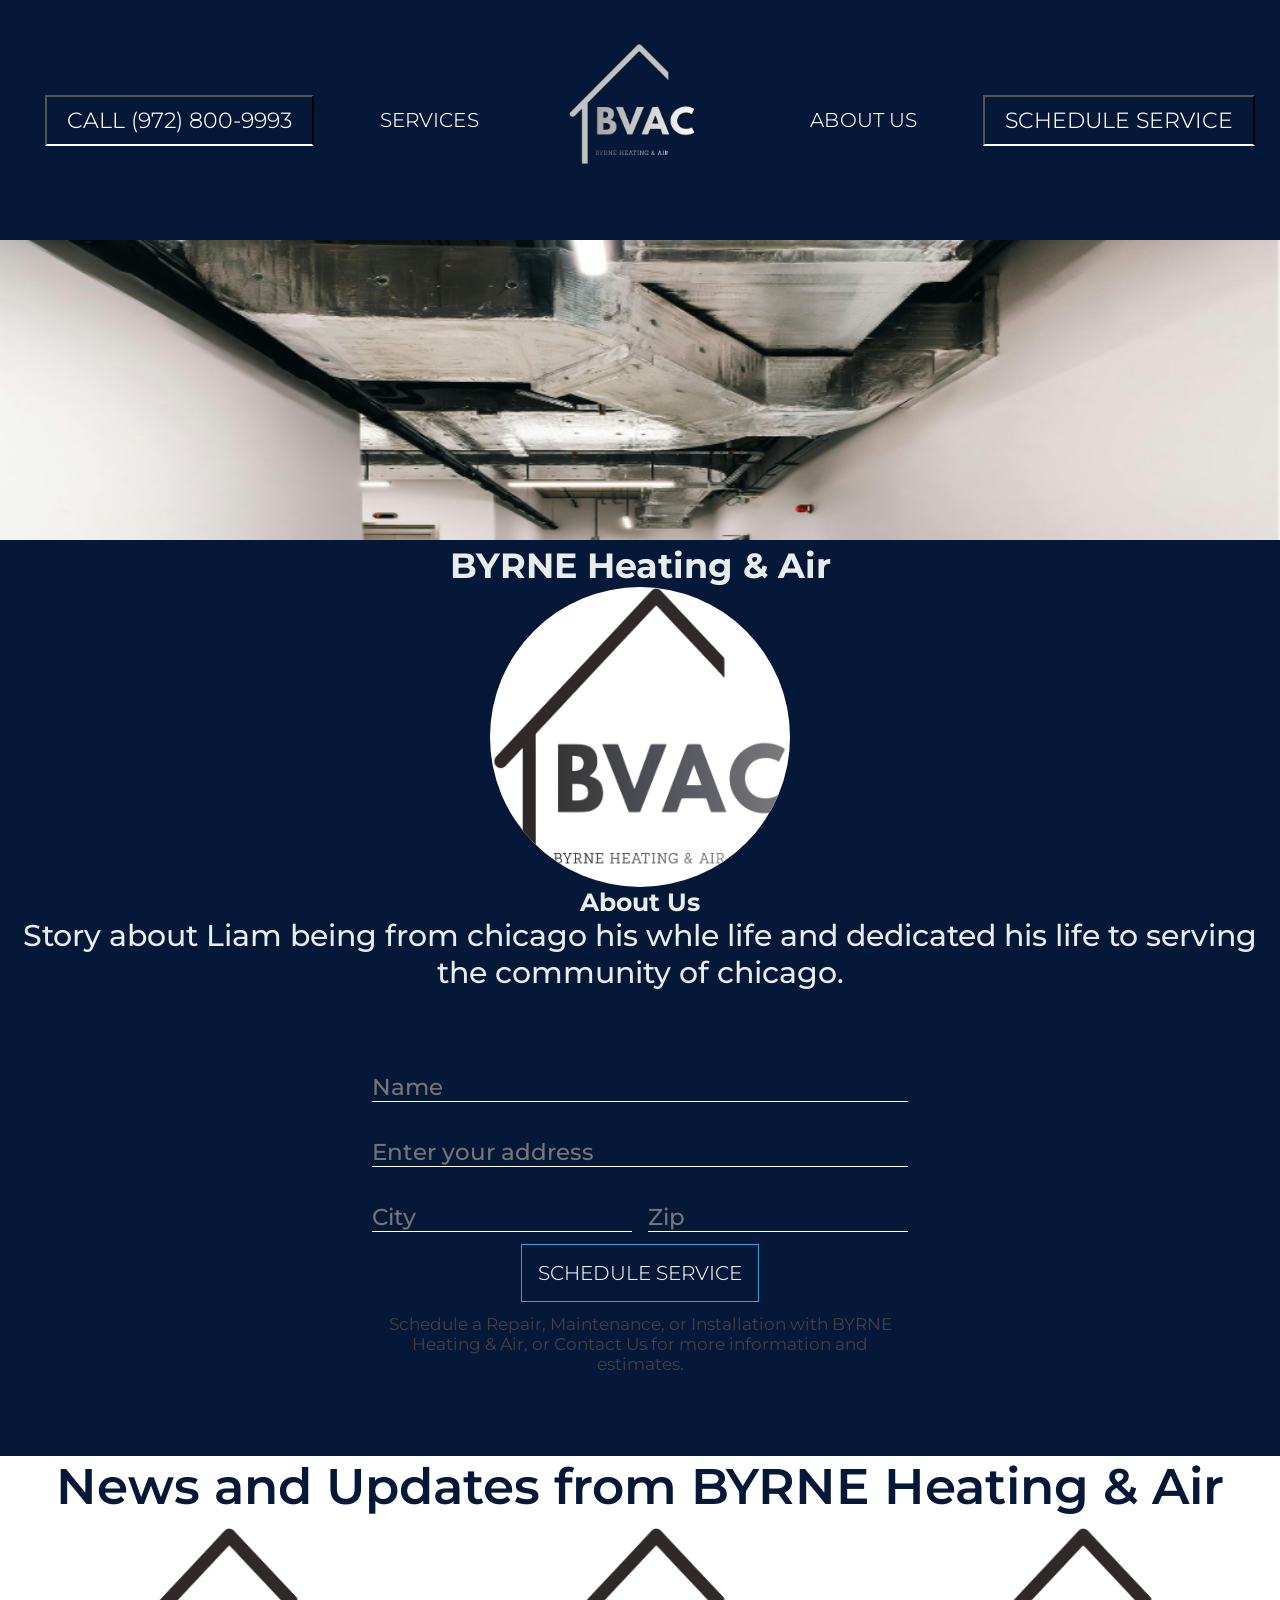
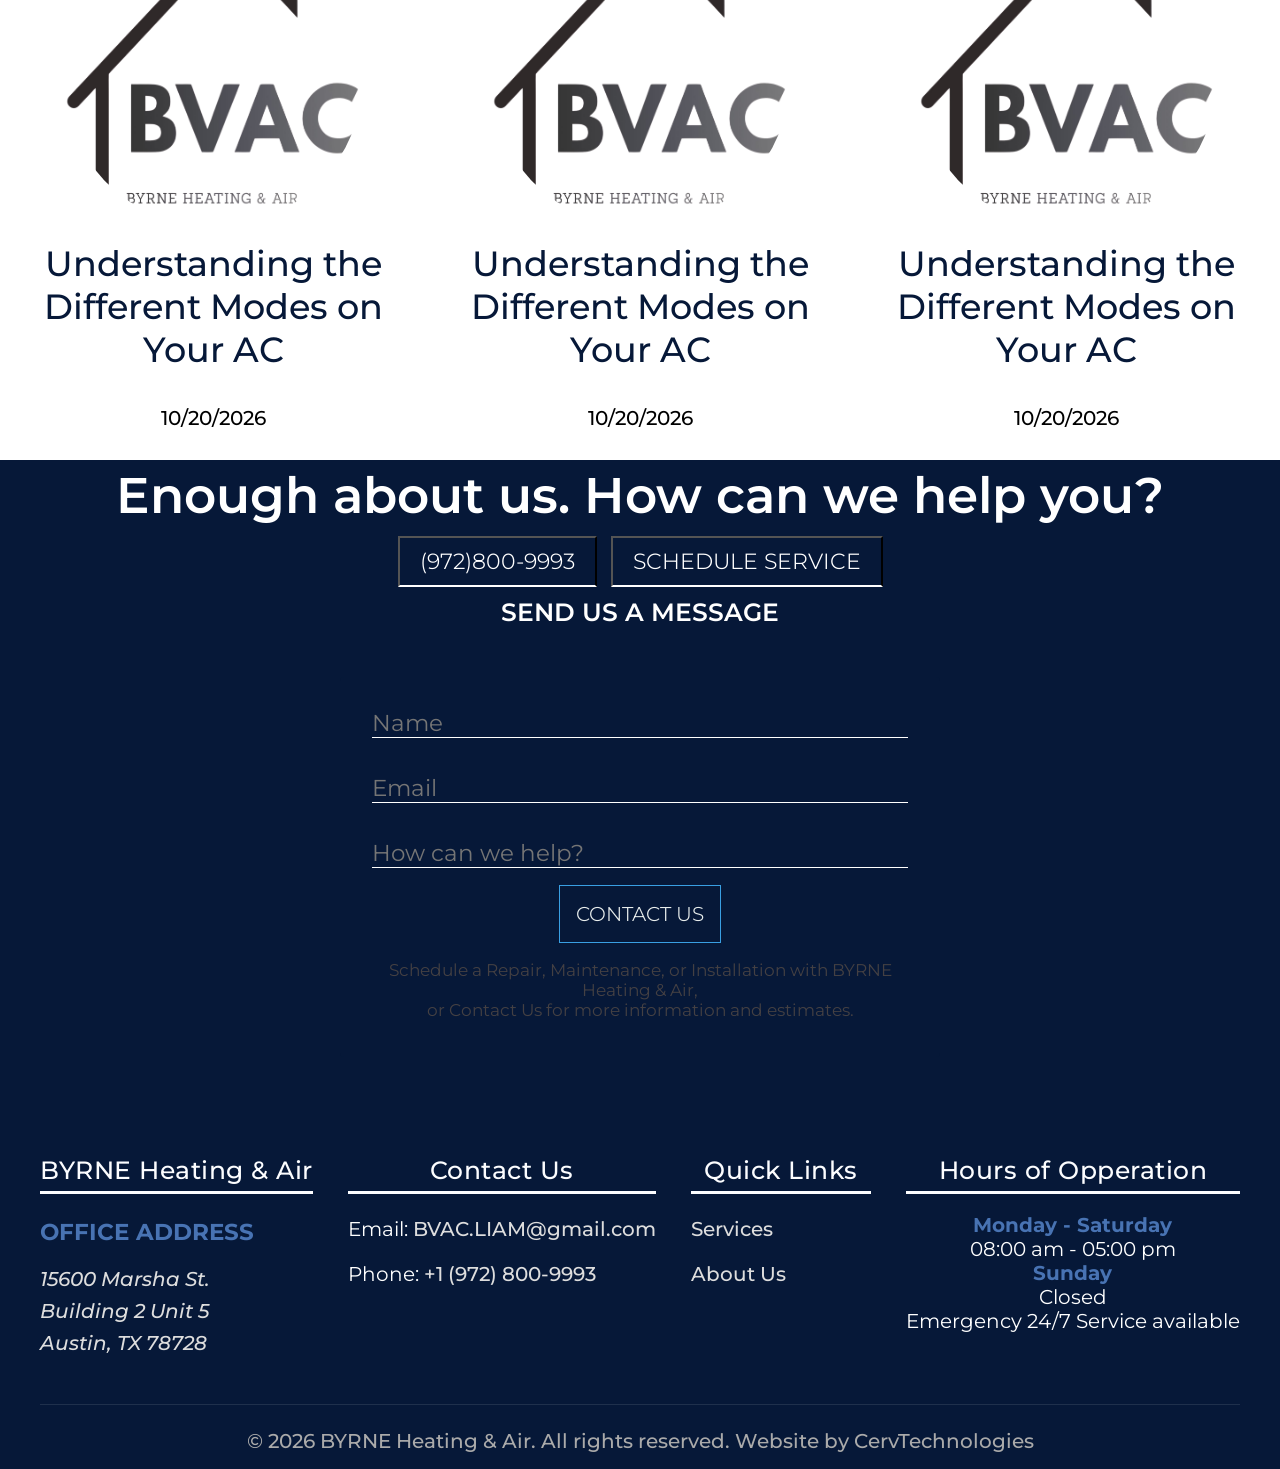
==== about-us.html @ 35359659 "initialize page" ====
<!DOCTYPE html>
<html lang="en">
<head>
        <meta charset="UTF-8">
        <meta name="viewport" content="width=device-width, initial-scale=1.0">
        <title>BRYNE Heating & Air</title>
        <link rel="stylesheet" href="styles.css">
        <link rel="stylesheet" href="https://cdnjs.cloudflare.com/ajax/libs/font-awesome/4.7.0/css/font-awesome.min.css">
        <link rel="preconnect" href="https://fonts.googleapis.com">
<link rel="preconnect" href="https://fonts.googleapis.com">
<link rel="preconnect" href="https://fonts.gstatic.com" crossorigin>
<link href="https://fonts.googleapis.com/css2?family=Montserrat:ital,wght@0,100..900;1,100..900&display=swap" rel="stylesheet">

</head>



<body>

         <!--Nav Bar-->
    <nav class="nav">
       

       <!--Mobile Hamburger-->
       <button 
       class="hamburger"
       id="hamburgerBtn"
       type="button"
       aria-label="Open navigation"
       aria-expanded="false"
       >
    <span></span>
    <span></span>
    <span></span>
    
    </button>

    <ul class="nav-main-menu" id="navMenu">
       <li class="dropdown">
            <div class="dropdown">
                
                <button id="ctaBtnPhone" class="cta-btn">
                CALL (972) 800-9993
            </button>
            </div>
        </li>
           
        <li class="dropdown">
                <div class="nav-dropdown-row">

                    <a href="#services-section" class="nav-link">
                                    SERVICES
                    </a>
                </div>
        </li>

        <li class="dropdown">
            <div class="logo">
                        <a href="index.html">
                            <img src="logo_white.png" alt="Description of the image">
                        </a>
            </div>
       </li>
       
        <li class="dropdown">
            <div class="nav-dropdown-row">
                <a href="about-us.html" > 
                    ABOUT US
                </a>
            </div>
        </li>

        <li class="dropdown">
            <button id="ctaBtn" class="cta-btn">
                SCHEDULE SERVICE
            </button>

       </li>     
       
        </ul>
            
            </nav>

 



    
<!--Home Page -->
<div class="home-page" > 





<!--Main Content-->   
<div class="main-content">
<!--Hero-->    

<div class="about-us-hero">
    <img src="about-us-hero.png" alt="noimage">
</div>
<div class="about-us">
<h3> BYRNE Heating & Air </h3>

<img src="blog_thumbnail_1.png" alt="noimage">
<h5> About Us</h5>
<p>Story about Liam being from chicago his whle life and dedicated his life to serving the community of chicago.</p>


<!-- Contact Us -->
<div class="responsive-form" id="responsiveForm">
    <form 
    class="contact-us" 
    action="https://formspree.io/f/mzeepyab" 
    method="POST"
    >
    <div class="cus-row-1"> 

       

        <input 
        type="text" 
        id="cus-name"
        class="cust-name" 
        name="name" 
        placeholder="Name"
        >


       
    </div>

    <br>
 

    <div class="cus-row-2"> 
        
        

        <input 
        type="text" 
        class="address" 
        name="address" 
        placeholder="Enter your address"
        >
         

        
        

    </div>

    <br>

    <div class="cus-row-3"> 
       <input 
        type="text" 
        class="City" 
        name="City" 
        placeholder="City"
        >
       

        <input 
        type="text" 
        class="Zip" 
        name="Zip" 
        placeholder="Zip"
        >
    </div>

    <input
        type="hidden"
        name="_subject"
        value="New Advanced Machining Contact Form Submission"
    >

    <div class="cus-row-4">
        <button 
            type="submit" 
            class="cus-submit-btn"
            > 
            SCHEDULE SERVICE 
        </button>
    </div>

</form>
<div class="cus-form-tagline">
<h3 >Schedule a Repair, Maintenance, or Installation with BYRNE Heating & Air, or Contact Us for more information and estimates.
</h3>
</div>
</div>


<div class="blog-section-title">
        <h2>News and Updates from BYRNE Heating & Air</h2>
    </div>
    <div class="blog-section">
        <div class="blog-section-blocks">
            <img src="blog_thumbnail_1.png" alt="noimage">
            <h1>Understanding the Different Modes on Your AC</h1>
            <p>10/20/2026</p>
        </div>
        <div class="blog-section-blocks">
            <img src="blog_thumbnail_1.png" alt="noimage">
            <h1>Understanding the Different Modes on Your AC</h1>
            <p>10/20/2026</p>
        </div>
        <div class="blog-section-blocks">
            <img src="blog_thumbnail_1.png" alt="noimage">
            <h1>Understanding the Different Modes on Your AC</h1>
            <p>10/20/2026</p>
        </div>
    </div>
</div>




</div>

   
<div class="body-tagline4">
    <h3>Enough about us. How can we help you?</h3>
    <button id="PhnBtn" class="cta-btn">
                (972)800-9993
    </button>
    <button id="ctaBtn" class="cta-btn">
                SCHEDULE SERVICE
    </button>
    <p>SEND US A MESSAGE</p>
            <!-- Contact Us -->
        <div class="responsive-form" id="responsiveForm">
            <form 
            class="contact-us" 
            action="https://formspree.io/f/mzeepyab" 
            method="POST"
            >
            <div class="cus-row-1"> 

            

                <input 
                type="text" 
                id="cus-name"
                class="cust-name" 
                name="name" 
                placeholder="Name"
                >


            
            </div>

            <br>
        

            <div class="cus-row-2"> 
                
                

                <input 
                type="text" 
                class="address" 
                name="address" 
                placeholder="Email"
                >
                

                
                

            </div>

            <br>

            <div class="cus-row-3"> 
            <input 
                type="text" 
                class="Dialog" 
                name="Dialog" 
                placeholder="How can we help?"
                >
            

                
            </div>

            <input
                type="hidden"
                name="_subject"
                value="New BVAC Contact Form Submission"
            >

            <div class="cus-row-4">
                <button 
                    type="submit" 
                    class="cus-submit-btn"
                    > 
                    CONTACT US
                </button>
            </div>

        </form>
        <div class="cus-form-tagline">
        <h3 >Schedule a Repair, Maintenance, or Installation with BYRNE Heating & Air, 
        <br>
            or Contact Us for more information and estimates.
        </h3>
        </div>
        </div>
</div>




    </div>

</section>





</div>
            <!-- Footer -->
<div class="footer-cont">
        <footer id="footer">
            <div class="wrapper">
                <div class="grid-row-1">
                    <div class="get-in-touch-footer">
                        <h1>BYRNE Heating & Air</h1>
                    </div>
                    <div class="span-3">
                      <h3>OFFICE ADDRESS</h3>
                      <address>
                        <a href="https://www.google.com/maps/place/15600+Marsha+St+Building+2+Unit+5,+Austin,+TX+78728/data=!4m2!3m1!1s0x8644ce5ad03f30bf:0xfcdb828113df84a1?sa=X&ved=1t:242&ictx=111" target="blank" rel="noopener no referrer">
                            15600 Marsha St.<Br>
                            Building 2 Unit 5 <Br>
                            Austin, TX 78728</a></address>
                    </div>
                </div>
                 <div class="grid-row-3">
                    <div class="get-in-touch-footer">
                        <h1>Contact Us</h1>
                    </div>
                    <div class="span-3">  Email: <a href= "mailto:bvac.liam@gmail.com"> BVAC.LIAM@gmail.com </a></div>
                    <div class="span-3">Phone: <a href="tel:+19728009993">+1 (972) 800-9993</a></div>
                </div>
                <div class="grid-row-2">
                    <div class="get-in-touch-footer">
                        <h1>Quick Links</h1>
                    </div>
                    <div class="span-3"><a href="index.html#services-section">Services</a></div>
                    
                    <div class="span-3"><a href="about-us.html">About Us</a></div>
                </div>
               
                <div class="grid-row-4">
                    <div class="get-in-touch-footer">
                        <h1>Hours of Opperation</h1>
                    </div>
                    
                    <div class="span-4"><h4>Monday - Saturday</p></div>
                    <div class="span-4"><p>08:00 am - 05:00 pm</p></div>
                    <div class="span-4"><h4>Sunday</p></div>
                    <div class="span-4"><p>Closed</p></div>
                    <div class="span-4"><p>Emergency 24/7 Service available</p></div>
                </div>
            </div>
            <div class="copywrite">
                <p>© 2026 BYRNE Heating & Air. All rights reserved. Website by  <a href="https://cervtechnologies.com" > CervTechnologies</a></p>
            </div>
        </footer>
</div>
<script src="script.js"></script>
<script src="mobile.js"></script>
<script src="cta.js"></script>
</body>
</html>
---- styles.css ----
* {
    margin: 0;
    padding: 0;
    box-sizing: border-box;
    scroll-behavior: smooth;
    font-family: Montserrat;
}



body {
    min-height: 100vh;
    
    
}


.main-content {
    flex: 1 0 auto; 
}

/*==Variables===*/
:root{
--bg-color:#061838;
--footer-bg: #061838;
--footer-accnt: #fcfdff;
--footer-txt: #ffffff;
--nav-bar-bg: #061838;
--nav-bar-items: #ffffff;
--nav-items-hover:#bacef3;
--logo-color: #e6eaf1;
--service-card-bg: #7f8e91;
--cus-bg-color: #061838;
--cus-btn-bg: #bacef3;
--primary-color:#364c6e;
--webpage-bg-color: none;
--secondary-color:#444043;
--hover-bg-color:#061838;
--cta-bg: #061838;
--cta-text: #ffffff;
--tag-line-font: #eaedecd4;
--shadow-1: 0px 2px 10px rgba(0, 0, 0, 0.3);
--shadow-2: 0px 2px 10px rgba(26, 112, 224, 0.4);
--shadow-3: 0px 4px 20px rgba(72, 77, 78, 0.4);
--shadow-4: 0px 8px 10px rgba(54, 55, 59, 0.3);
--hover-text-color: #468af0;
--Home-page-bg: #9fa7b3;
--cards-bg: #d9d9d9;
--link-color: #d5d5df;
--link-hover: #93c2ee;
--about-us-h1: #ffffff;
--learn-more-btn-bg: #4873b3;
--learn-more-btn-txt: #061838;
--hero-cta-bg: #0d0d0e;
--hero-cta-txt: #030303;
--sub-header-txt: #0e0f0fd4;
--services-card-txt: #f5f5f5;
--service-card-a: #f5f5f5;
--website-txt: #e8edec;
--nav-accnt: #121111;
--card-title-txt: #ffffff;
--card-title-bg: #2e3a4e;
--hero-text-bx-1: #061838c2;
--hero-text-bx-2: #23293598;
--hero-text-bx-3: #23293598;
--hero-text-bx-4: #061838c2;
--hero-img-container: none;
--Home-page-bg: #061838;
--hero-span-bx1: #bacef3;
--hero-span-bx2: #bacef3;
--hero-span-bx3: #bacef3;
--hero-span-bx4:  #bacef3;
--services-bg: #061838;
--hero-bg:#061838;
--services-li-a: #ffffff;
--about-us-bg: #061838;
--services-li-bg: #061838;
--about-us-hero-bg: #2e3a4e;
--Haas-mini-table-th:#ffffff;
--Haas-2-table-th: #ffffff;
--Haas-3-table-th: #ffffff;
--Haas-4-table-th: #ffffff;
--Haas-mini-table-td: #ffffff;
--Haas-2-table-td:#ffffff;
--Haas-3-table-td:#ffffff;
--Haas-4-table-td:#ffffff;
--about-us-text-h1:#0c0c0c;
--gallery-arrow-btn-bg: #ffffff;
--thumbnail-hover: #ffffff;
--gallery-main-bg: #061838;
--gallery-arrow-btn-bg-hover: #ffffff;
--au-table-title: #7f8e91;
--service-btn: #1a1a2e;
--service-btn-txt:  #ffffff;
--hero-text: #ffffff;

--service-card-content: #061838;
--services-section: #061838;
--services-section-title-bg: #061838;
--services-banner-h1: #ffffff;

--websiteAccnt: #399fe2;
--body-tagline-bg: #ffffff;
--services-h3:  #061838;
--services-p:  #07285f;
--body-tagline2-h3: #ffffff;
--body-tagline2-p: #b9b1b1;
--body-tagline3-bg:#ffffff;
--body-tagline3-h3: #061838;
--trust-card-h3:#061838;
--trust-card-p:#061838;
--blog-post-h1:#061838;
--blog-post-p: #000000;

--blog-bg:#ffffff;
--body-tagline4:#ffffff;
--footer-txt-h3: #4873b3;
}

/*==Resuable CSS===*/
a{
    text-decoration: none;
    color: var(--secondary-color);
    font-weight:600;   
}

body{
   
    display: flex;
    flex-direction: column;
    max-width: 100%;
}

/*===Body===*/
.services{
    display: inline-flex;
    background: var(--body-tagline-bg);
}
.repairs, 
.maintenace, 
.installation{
    border-top: .2rem solid var(--websiteAccnt);
    padding: 1rem;
    margin: 1rem;
}
.repairs h2, 
.maintenace h2, 
.installation h2{
    padding-bottom: .5rem;
    font-weight: 450;
    font-size:25px;
    color: var(--services-h3);
}
.repairs p, 
.maintenace p, 
.installation p{
    padding-bottom: .5rem;
    font-weight: 400;
    font-size: 20px;
    color: var(--services-p);
}
.home-page{
    background-color: var(--bg-color);
    background-size: cover;
    background-position: center;
    background-repeat: no-repeat;
  

    width: 100%;  
    min-height: 100vh;

    margin: 0;
    position: relative;
  
}
.hero-van{
    
    background: url('hero_van.png') repeat;
    display: cover;
    
  
}
.company-pic{
    
}
.body-tagline2{
    text-align: center;
}
.body-tagline2 h3{
    font-weight: 600;
    font-size: 60px;
    color: var(--body-tagline2-h3);
    margin: 15px;
}
.body-tagline2 p{
    font-weight: 350;
    font-size: 20px;
    color: var(--body-tagline2-p);
    margin: 15px;
}
.body-tagline2 button{
    margin: 30px;
}

.we-serve{
    display: flex;
}

.testimonialsCard{
    display: block;
    
}
.testimonialsCard h3{
    text-align: center;
    font-weight: 600;
    font-size: 25px;
    color: var(--websiteAccnt);
    
}
.testimonialsCard h4{
    text-align: center;
    font-weight: 500;
    font-size: 20px;
    color: var(--website-txt);
}
.testimonialsCard p{
    text-align: center;
    font-weight: 500;
    font-size: 15px;
    color: var(--websiteAccnt);
    
}
.testimonialsTestBox{
    Display: flex;
    justify-content: center;
    
    
}
.testimonialPrvBtn,
.testimonialNxtBtn{
background: var(--service-btn);
border-radius: 0%;
border-color: white;
font-size: 20px;
padding: 5px;
color: var(--service-btn-txt);
margin-inline: 50px;
}
.body-tagline3{
    background: var(--body-tagline3-bg);
  
    text-align: center;
}
.body-tagline3 h3{
    font-weight: 600;
    font-size: 50px;
    color: var(--body-tagline3-h3);
    text-align: center;
}

.body-tagline3 p{
    font-weight: 450;
    font-size: 20px;
    color: var(--body-tagline3-h3);
    text-align: center;
}
.body-tagline3 button{
    margin: 50px;
    background: var(--service-btn);
    border: .2rem solid var(--websiteAccnt);
    color: var(--websiteAccnt)
}
.body-trust{
    display: grid;
    max-width:100%;
    margin-bottom: 20px;
    margin-top: 20px;

}
.trust-card{
    display: block;
    width: 50%;
    height: 200px;
    margin: 40px;
    padding: 20px;
     
}
.trust-card-row1,
.trust-card-row2,
.trust-card-row3
{
    display: inline-flex;
    max-width:100%;
    min-width:100%;
    justify-content: center;
    

}
.trust-card img{
    max-width: 100px;
    align-items: center;
}
.trust-card h3{
    font-weight: 500;
    font-size: 35px;
    color: var(--trust-card-h3);
    text-align: center;
}
.trust-card p{
    font-weight: 400;
    font-size: 20px;
    color: var(--trust-card-p);
    text-align: start;
}

.blog-section-title{
    text-align: center;
    background: var(--blog-bg);
}

.blog-section-blocks{
    display: grid;
    padding: 5px;
    margin: 5px;
}
.blog-section{
    display: flex;
    background: var(--blog-bg);
}
.blog-section-blocks img{
    max-width: 400px;
    height: 400px;
    display: block;
    background-color: black;
    margin: auto;
    
    
   
    
}
.blog-section-blocks h1{
    font-weight: 500;
    font-size: 35px;
    color: var(--blog-post-h1);
    padding: 15px;
    
    
}
.blog-section-blocks p{
    font-weight: 500;
    font-size: 20px;
    color: var(--blog-post-p);
    padding: 20px;
    
    
    
}
.blog-section-title h2{
     font-weight: 600;
    font-size: 50px;
    color: var(--blog-post-h1);
    text-align: center;
}
.body-tagline4{
    text-align: center;
}

.body-tagline4 h3{
    font-weight: 600;
    font-size: 50px;
    color: var(--body-tagline4);
    text-align: center;
    margin: 5px;
}

.body-tagline4 p{
    font-weight: 600;
    font-size: 25px;
    color: var(--body-tagline4);
    text-align: center;
    margin: 5px;
}
.body-tagline4 button{
    
    text-align: center;
    margin: 5px;
}
/*===Hero===*/
.hero{
     background-color: var(--hero-bg);
    max-height: 900px;
    background-size: cover;
    background-position: right;
    width: 100%;
    display: inline-block;
    padding: 2%;
    background-image: url("outside_1.jpg");
    justify-content: center;

}





  
.tag-line h1 {
    
    font-size: 2rem;
    font-weight: 700;
    color: var(--tag-line-font);
    padding-left: 2rem;
    text-align: center;
    
    
}
.tag-line span{
    font-size: 2rem;
    font-weight: 800;
     color: var(--footer-txt);
}
.main-content{
    background: none;
    
    
}


.about-us{
    font-size: 30px;
    font-weight: 500;
    color: var(--website-txt);
    text-align: center;
}

.about-us-hero img{
   height:300px;
   width: 100%;
}

.about-us-h1{
    display: grid;
    color: var(--about-us-h1);
    text-align: center;
    
}
.about-us-p{
    display: grid;
    color: var(--about-us-h1);
    align-items: center ;
    
}
.about-us img{
    height: 300px;
    width: 300px;
    border-radius: 100%;
    background-color: white;
    display: flex;
    margin: auto;
}
/*===Industries Banner===*/
.industries-banner{
    color: var(--sub-header-txt);
    padding-left: 2rem;
    padding-right: 2rem;
    max-width: 50%;
    justify-content: center;
}

/*===Services Section===*/
.services-header{
    color: var(--sub-header-txt);
    padding-left: 2rem;
    justify-content: center;
    
}
.services-banner h1{
    text-align: center;
    color: var(--services-banner-h1);
    font-size: 40px;
}
.services-section{
    justify-content: center;
    background-color: var(--services-bg);
    color: var(--services-card-txt);
    padding: 20px;
    width: 100%;
    display: grid;
   
}
.card{
    display: block;
}
.services-list li a{
    color:var(--services-li-a);
}
.services-list{
    width:100%;
    height: 100%
}
.services-card{
    display: grid;
    width: 100%;
}
.service-1{
   padding: 10%;
}
.service-2{
   padding: 10%;
}
.service-3{
   padding: 10%;
}
.service-4{
  padding: 10%; 
}
.service-5{
   padding: 10%;
}
.service-6{
   padding: 10%;
}




























/*===Service Cards===*/

.service-card-content{
    display: inline-block;
    margin-bottom: 15px;
    background-color: var(--service-card-content);
    padding: 0px;
    width: 100%
}


.services-card-container{
    display: grid;
    gap: 1px;
    justify-content: center;
    width: 100%;
}
.card-title{
    color: var(--card-title-txt);
    justify-content: center;
    background-color: var(--card-title-bg);
    display: grid;
    padding: 10px;
    width: 100%;
    
}
.card-title h3{
    color: var(--card-title-txt);
    font-size: 50px;
    font-weight: 500;
    
}

.card{
    padding: 0px;
    background: none;
    max-width: 100%;
    justify-content: center;
}
.card-content-p{
    color: var(--services-card-txt);
    padding: 2%;
    font-size: 16px;
    font-weight: 500;
    vertical-align: top;
    height: 80%;
    
}
.card-content-bx{
    color: var(--services-card-txt);
    font-size: 28px;
    font-weight: 500;
    text-align: left;
    display: flex;
    
    
    
}
.service-card-h3 {
    margin-top: auto;
    color: var(--services-card-txt);
    font-size: 35px;
    padding-bottom: 20px;
    padding-top: 20px;
}



.card-content{
display: flex;
vertical-align: middle;

max-width: 1700px;

}

.card-content-cad img{
    display: block;
    width: 100%;
    max-height: 500px;
    object-fit: contain;
    
}

.services-list{
 display: grid;
 justify-content: center;
 background: var(--services-li-bg);
 max-width: 500px;
 
}
/*==Our Services===*/


.card-content-bx{
display: grid;
vertical-align: middle;
padding: 3%;
object-fit: contain;

}

.service-btn{

background: var(--service-btn);
border-radius: 0%;
border-color: white;
font-size: 20px;
padding: 5%;
color: var(--service-btn-txt);
}

.service-btn:hover {

background: var(--service-btn);
border-radius: 0%;
border-color: rgb(14, 13, 13);
font-size: 20px;
padding: 5%;
font-weight: 500;
}
/*==Contact Us Form===*/
 .responsive-form{
  position: relative;
  width: min(90%, 600px);
  margin: 50px auto;
  border-radius: 4px;
  border: none;
  background-color: var(--cus-bg-color);
  padding: clamp(16px, 4vw, 32px);
  color: white;
  box-sizing: border-box;
  font-size: 20px;
  
  }

.contact-us{
    text-align: center;
    
    
    
    
}
.cus-row-4{
    text-align: center;
    justify-content: center;
}
.cus-row-1, 
.cus-row-2,
.cus-row-3,
.cus-row-4{
   display: flex;
   gap: 16px;
   flex-wrap: wrap;
   margin-bottom: 12px;
}
.cus-row-1 > *, 
.cus-row-2 > *,
.cus-row-3 > * {
    flex: 1 1 180px;
    min-width: 140px;
    width: 100%;
    box-sizing: border-box;
}
.description{
    width: 100%;
    height:100px;
    display: inline-block;
    
}
.cus-form-tagline h3{
    color: var(--secondary-color);
    font-size: 17px;
    font-weight: 400;
    text-align: center;
    
}
.cus-submit-btn{
    padding: 1rem;
    border-radius: 0px;
    background-color: var(--bg-color);
    border: .1rem solid var(--websiteAccnt);
    font-size: 20px;
    font-weight: 350;
    color: var(--website-txt);
    justify-content: center;
    display: block;
}
input[type=text]{
background-color: var(--about-us-bg);

border: none;
border-bottom: .1rem solid white;
font-size: 23px;
}
/*===Navigation Bar===*/
.nav{
    
    position:sticky;
    top: 0;
   
    align-items: Center;
    
    
    background: var(--nav-bar-bg);
    color:var(--logo-color);
    z-index:1000;
    padding: 5px;
    border-bottom: none;
    border-color: black;
    border-width: thin;
    
}
.hero-tagline h3{
    text-align: center;
    font-size: 60px;
    font-weight: 1000;
    color: var(--websiteAccnt);

}
.body-tagline{
    background: var(--body-tagline-bg);
}
.body-tagline h3{
    text-align: center;
    font-size: 60px;
    font-weight: 1000;
    color: var(--websiteAccnt);
}
/* Main navigation layout */
#navMenu {
    display: flex;
    align-items: center;
    justify-content: space-between;
    list-style: none;
    width: 100%;
    margin: 10px;
    padding: 0px 30px;
    box-sizing: border-box;
}


/* Navigation list items */
#navMenu > li {
    display: flex;
    align-items: center;
    
    
}
#navMenu .logo img {
    display: block;
    width: 100%;
    height: auto;
    object-fit: contain;
    padding: 10px;
    padding-left: 0px;
    
}

#navMenu .logo a {
    display: block;
    width: 100%;
    
    
}
  /* Logo container */
#navMenu .logo {
    display: block;
    width: 200px;
    min-width: 150px;
    
    
}
#navMenu .dropdown a{
    font-size: 20px;
    padding: 0px;
    font-weight: 350;
    letter-spacing: .1px;
    
}


.dropdown{
    position: relative;
    display: block;
    

}


.dropdown a{
    position: relative;
    font-size: 25px;
    color: var(--nav-bar-items);
     font-weight: 500;
}
.nav-main-menu .dropdown-content{
    display: none;
    position:absolute;
    top: 100%;
    left: 0;

    background: var(--nav-bar-bg);
    min-width: 240px;

    border-top: 3px solid var(--nav-accnt);
    border-radius:0 0 3px 3px;

    animation: slideUp .3s;
    box-shadow: var(--shadow-1);
    z-index: 1001;
    
}

.dropdown-content li{
    padding: 10px;
    
}
.dropdown-content li:hover{
    background: var(--nav-items-hover);
}
.dropdown:hover .dropdown-content{
    display: block;
}
.dropdown-link{
color: var(--nav-bar-items);
}





/*===our work===*/
.service-cards-container{
    width: 100%;
    background: var(--services-section-title-bg);
}
.services-section{
    background: var(--services-section);
    width:100%;
}

.OW-img-card img{
    display: grid;
    width: 100%;
    max-height: 500px;
    object-fit: cover;
    padding: 2px;
    
}
.OW-img-card-row-1{
    display: inline-flex;
    padding: 2px;

}
.OW-img-card-row-2{
    display: inline-flex;
    padding: 2px;

}
.OW-img-card-row-3{
    display: inline-flex;
    padding: 2px;

}
.OW-img-card-row-4{
    display: inline-flex;
    padding: 2px;

}
.OW-img-card-row-5{
    display: inline-flex;
    padding: 2px;

}

/*===Sub Dropdown===*/
.nav-main-menu .sub-dropdown-content{
    display: none;
    position: absolute;
    top: 7%;
    left: 100%;
    background: var(--bg-color);
    min-width: 240px;
    border-top: 3px solid var(--nav-accnt);
    border-radius: 3px;
    animation: slideUp .3s;
    box-shadow: var(--shadow-1);
    z-index:1001;
}
@keyframes slideUp{
    from{
        margin-top: 20px;
    }
    to{
        margin-top:0;
    }
}
.dropdown-link{
    display: flex;
    justify-content: space-between;
    align-items: center;
}
.sub-dropdown:hover .sub-dropdown-content{
    display: block;
    position: absolute;
   

}

/*===Our Work===*/
.gallery{
    width: 100%;
    max-width: 1000px;
    margin: 0 auto;
    max-height: 1000px;
}


.gallery-main{
    display: flex;
    align-items: center;
    gap: 15px;
    background: var(--gallery-main-bg);
    justify-content: center;
    padding: 5%;
}

.gallery-main-image img{
    width:100%;
    height: 100%;
    object-fit: contain;
    
}

.gallery-arrow{
    width: 50px;
    height:50px;

    border: none;
    border-radius: 50%;

    background: #444;
    color: white;

    font-size: 30px;
    cursor: pointer;

    flex-shrink: 0;
}

.gallery-thumbnails{
    display: flex;
    gap: 10px;
    margin-top: 15px;
    overflow-x: auto;
    padding-bottom: 10px;
    scrollbar-width:thin;
    scrollbar-color: #2e3a4e black;

}

.thumbnail{
    width: 100px;
    height: 75px;
    padding: 0;
    border:#222;
    cursor: pointer;
    flex-shrink: 0;
    overflow: hidden;
}

.thumbnail img{
    width:100%;
    height: 100%;
    object-fit: cover;
    display: block;
}

.thumbnail-active{
    border: 2px solid #fff;
}

.thumbnail:hover {
    border-color: var(--thumbnail-hover);
    border-radius: 20%;
    

}

.gallery-arrow-prev, .gallery-arrow-next{
background: var(--gallery-arrow-btn-bg);
border-radius:10%;
border-color:#030303;
font-size: 40px;

}

.gallery-arrow-prev:hover, .gallery-arrow-next:hover{
background: var(--gallery-arrow-btn-bg-hover);
border-radius:10%;
border-color: white;
font-size: 25px;

}

/*===Call to Action Button===*/
.hero-cta-btn{
    
    padding: 15px 20px;
    border-radius: 10px;
    text-align: center;
    border: thin;
    color: var(--cta-text);
    background: var(--cta-bg);
    font-weight: 500;
    font-size: 25px; 
    margin: px;
    
}
.cta-btn{
    align-self: center;
    padding: 10px 20px;
    border-radius: 0px;
    text-align: center;
    border-bottom: solid 2px white;
    color: var(--cta-text);
    background: var(--cta-bg);
    font-weight: 350;
    font-size: 22px; 
    margin: 0px;
}
.cta-btn:hover{
    box-shadow: var(--shadow-4);
    color: black
}

.learn-more-btn{
    background: var(--learn-more-btn-bg);
    padding: 10px;  
    border-radius: 15px;
    
}
.learn-more-btn a{
    color: var(--learn-more-btn-txt);
    font-size: 18px;
    font-weight: 500;
}
.hero-cta{
    background: var(--hero-cta-bg);
    padding: 10px;  
    border-radius: 15px;
    
}
.hero-cta a{
    color: var(--hero-cta-txt);
    font-size: 18px;
    font-weight: 500;
}
.cta-section-btn{
    background: var(--cta-bg);
    padding: 10px;  
    border-radius: 15px;
}
/*===Buttons===*/
.actions{
    position: absolute;
    bottom: -15px;
    left: 51.5%;
    transform: translate(-50px, -95%);
  
}
.next-btn{
    display: grid;
    outline: none;
    padding: 30% 60%;
    background: var(--primary-color);
    border: solid 2px black;
    color: white;
    text-decoration: none;
    border-radius: 30px;
    font-weight: 500;
    cursor: pointer;
    line-height: 18px;
    margin: 5% 0; 
    

}
.prev-btn{ 
    display: grid;
    outline: none;
    padding: 30% 60%;
    background: var(--primary-color);
    border: solid 2px black;
    color: white;
    text-decoration: none;
    border-radius: 30px;
    font-weight: 500;
    cursor: pointer;
    line-height: 18px;
    margin: 5% 0; 
    
}

.prev-btn:hover, .next-btn:hover{
   color:#121111;
   box-shadow: var(--shadow-4);
}





/*===Services by Industry Section===*/
.Service-Tables{
    display: flex;
    justify-content: center;
}
.Haas-3-table, .Haas-2-table, .Haas-4-table, .Haas-mini-table {
    background: var(--webpage-bg-color);
    margin-top: 1px;
    margin-left: 1px;
    margin-right: 1px;
    align-items: center;
    border-spacing: 1px;
    display: block;
    padding: 3%
   
}
.service-table-row{
    background: none;
    justify-content: center;
  
}
.service-table-header{
    font-size: 20px;
    color: var(--link-color);
    display: block;
}
.service-table-data{
    font-size: 15px;
    color: var(--link-color);
    
}

td.service-table-data{
    justify-content: center;
    
  
    
}
/*===CTA Section===*/
.cta-section, cta-section *{
    box-sizing: border-box;
    max-width: 1200px;
    background: none;
    padding: clamp(1.5rem, 5vw, 5rem);
    margin: 0 auto;
    
}
 
.cta-section-btn-div{
    display: flex;
    justify-content: center;
    flex-wrap: wrap;
    gap: 1rem;
}
.cta-section-h1{
    color: var(--website-txt);
    padding-top: 1rem;
    text-align: center;
    word-wrap: break-word;
    
}
.cta-section-p{
 color: var(--website-txt);
 padding: 1rem;
 text-align: center;
 word-wrap: break-word;
 max-width: 100%;

}


/* ===== Footer Container ===== */
.footer-cont {
    background-color:var(--footer-bg);        /* dark background */
    color: var(--footer-txt);
    padding: 3rem 1rem 1rem;          /* top padding, bottom reduced */
    width: 100%;
    margin-top: 0px;  
    font-size: 20px;               /* alternative to flex:1 if body is flex */
}

/* ===== Footer Inner Wrapper ===== */
#footer .wrapper {
    max-width: 1200px;
    margin: 0 auto;
    display: flex;
    flex-wrap: wrap;                 /* wraps on small screens */
    justify-content: space-between;
    gap: 1rem;
    padding-bottom: 2rem;
    border-bottom: 1px solid rgba(255,255,255,0.1);
}

/* ===== Each Column ===== */
.grid-row-1,
.grid-row-2,
.grid-row-3,
.grid-row-4 {
    flex: 200px 1 1 200px;                /* grow, shrink, base width */
    min-width: 180px;
    
}

/* Headings in each column */
.get-in-touch-footer h1 {
    font-size: 1.2rem;
    font-weight: 500;
    letter-spacing: 0.5px;
    margin-bottom: 1.2rem;
    color: var(--footer-accnt);                 /* accent color – change as you like */
    position: relative;
    font-size: 25px; 
    text-align: center;
}

/* Optional underline effect */
.get-in-touch-footer h1::after {
    content: '';
    display: block;
    width: auto;
    height: 3px;
    background: var(--footer-accnt);
    margin-top: 6px;
    font-size: 25px; 
    text-align: center;
}

/* ===== Links and text inside columns ===== */
.span-3, .span-3 p {
    margin-bottom: 0.8rem;
    line-height: 1.6;
    color: var(--footer-txt);

}
.span-4 p {
    text-align: center;
}
.span-4 h4 {
    text-align: center;
   
    
    color: var(--footer-txt-h3);
}
.span-3 h3, .span-4 h3 {
    margin-bottom: 0.8rem;
    line-height: 1.6;
    color: var(--footer-txt-h3);
    
}

.span-3 a {
    color: #dddddd;
    text-decoration: none;
    transition: color 0.2s ease, padding-left 0.2s ease;
    display: inline-block;
}

.span-3 a:hover {
    color: var(--footer-accnt);
    padding-left: 5px;
}

/* ===== Copyright row ===== */
.copywrite {
    text-align: center;
    padding-top: 1.5rem;
    font-size: 1.25rem;
    color: #aaaaaa;
    max-width: 1200px;
    margin: 0 auto;
}

.copywrite p, a {
    margin: 0;
     color: #aaaaaa;
     font-weight: 500; 
}

.copywrite a:hover{
    border-bottom: underline;
    border-color: black;
}
@media (max-width: 768px) {
    #footer .wrapper {
        flex-direction: column;
        align-items: center;
        text-align: center;
        gap: 1.5rem;
    }

    .grid-row-1,
    .grid-row-2,
    .grid-row-3 {
        flex: 1 1 100%;
        min-width: unset;
    }

    .get-in-touch-footer h1::after {
        margin: 6px auto 0;   /* center underline */
    }

    .span-3 a:hover {
        padding-left: 0;
    }
}
/*===Solutions Page===*/
.solutions-page{
    background-image: none;
    background-size: cover;
    scroll-snap-type: y mandatory;
   
}
.industries-page{
    background-image: url("1234.jpg");
    background-size: cover;
}

/* =========================================
   ADVANCED MACHINING TX
   MOBILE RESPONSIVE PATCH
   Add at the END of styles.css
   ========================================= */


/* =========================================
   GLOBAL FIXES
   ========================================= */

html,
body {
    width: 100%;
    max-width: 100%;
    overflow-x: hidden;
}

img {
    max-width: 100%;
    height: auto;
}

button,
input,
textarea,
select {
    font: inherit;
}

button {
    cursor: pointer;
}

h1,
h2,
h3,
p {
    overflow-wrap: break-word;
}




/* =========================================
   HERO SECTION
   ========================================= */

@media (max-width: 768px) {

    .hero {
        width: 100%;
        max-height: none;
        min-height: auto;
        padding: 16px;
        background-position: center;
        background-size: cover;
    }

    .hero-img-container {
        display: flex;
        flex-direction: column;
        align-items: stretch;
        gap: 16px;
        width: 100%;
        padding: 0;
    }

    .hero-text-1,
    .hero-text-2,
    .hero-text-3,
    .hero-text-4 {
        display: block;
        width: 100%;
        max-width: 100%;
        margin: 0;
        padding: 24px 20px;
        border-radius: 16px;
        text-align: center;
    }

    .hero-h1 {
        display: block;
        font-size: clamp(24px, 6vw, 40px);
        line-height: 1.25;
        padding-bottom: 10px;
    }

    .hero-p {
        display: block;
        font-size: 16px;
        line-height: 1.6;
    }

    .hero-h1-span-bx1,
    .hero-h1-span-bx2,
    .hero-h1-span-bx3,
    .hero-h1-span-bx4 {
        font-size: inherit;
        font-weight: 800;
    }

}


/* =========================================
   SERVICES SECTION
   ========================================= */

@media (max-width: 768px) {

    .services-section {
        width: 100%;
        padding: 24px 16px;
    }

    .services-banner h1,
    .services-header {
        font-size: clamp(28px, 7vw, 40px);
        line-height: 1.2;
        padding: 0;
    }

    .services-card {
        display: grid;
        grid-template-columns: minmax( 220px, 1fr) minmax(0, 2fr);
        align-items:start;
        width: 100%;
        gap: 20px;
    }

    .services-list {
        width:100%;
        max-width:100%
    }

    .services-list li {
        width: 100%;
    }
    .card-content{
        display: grid;
    }

    .service-1,
    .service-2,
    .service-3,
    .service-4,
    .service-5,
    .service-6 {
        width: 100%;
        padding: 0;
    }

    .service-btn {
        display: block;
        width: 100%;
        min-height: 52px;
        padding: 14px 16px;
        border-radius: 8px;
        font-size: 15px;
        line-height: 1.4;
    }

    .service-card-content {
        width: 100%;
        margin: 0;
    }

    .card-content-bx {
        display: block;
        width: 100%;
        max-width: 100%;
        padding: 20px 20px;
    }

    .card-content-bx h3 {
        
        line-height: 1.3;
        margin: (0 0 12px);
        font-weight: 700;
        font-size: 25px;
    }

    .card-content-bx p {
        font-weight: 500;
        font-size: 16px;
        line-height: 1.7;
        height: auto;
       
    }

}
@media (max-width: 768px) {

    .card-content p {
        font-size: 16px;
        line-height: 1.7;
        height: auto;
    }

}
@media (max-width: 768px) {
    .services-card{
        grid-template-columns:1fr;
    }
}

/* =========================================
   SERVICE IMAGE
   ========================================= */

@media (max-width: 768px) {

    .card-img {
        display: block;
        width: 100%;
        max-width: 100%;
        min-height: 200px;
        height: auto;
        padding: 25%;
        margin: 20px auto;
        background-size: contain;
        background-position: center;
    }

    .card-content-cad img {
        width: 100%;
        max-width: 100%;
        height: auto;
        object-fit: contain;
    }

}


/* =========================================
   ABOUT US / MACHINE GALLERY
   ========================================= */

@media (max-width: 768px) {

    .about-us-section {
        width: 100%;
        padding: 0px;
        
    }

    .about-us-container {
        display: flex;
        flex-direction: column;
        width: 100%;
        max-width: 100%;
        max-height: fit-content;
        min-height: 0;
        padding: 0px;
        gap: 0px;
    }

    .au-p-table {
        
        width: 100%;
        max-width: 100%;
        max-height: fit-content;
        

    }

    .au-table-title h3 {
        font-size: clamp(25px, 6vw, 30px);
        line-height: 1;
        
        color: var(--au-table-title);
    }
     .about-us h1 {
        
        font-size: 20px;
        font-weight: 500;
        
        justify-content: center;
    }
     .about-us p {
        
        font-size: 15px;
        font-weight: 500;
    }

    .about-us-machine-img-container {
        display: grid;
        justify-content: center;

        width: 100%;
        height: 200px;
        max-width: 100%;

        gap: 12px;

        overflow-x: hidden;
        overflow-y: auto;

        padding-bottom: 5px;
                
    }

    .about-us-machine-img-container > div {
        flex: 0 2 200px;
        
        
        width: 350px;
        height: 350px;
        min-height: 200px;

        background-size: contain;
        background-position: center;
        background-repeat: no-repeat;
    }


    .about-us-h1 {
        font-size: clamp(24px, 6vw, 35px);
        line-height: 1.3;
    }

    .about-us-p {
        font-size: 16px;
        line-height: 1.7;
        margin-bottom: 0px;
    }
.about-us-img-1{
    
    background: url('Machine_1.jpeg') no-repeat;
    

}
.about-us-img-2{
   
    background: url('Machine_2.jpeg') no-repeat;
}

.about-us-img-3{
    
    background: url('Machine_3.jpg') no-repeat;
    
}

.about-us-img-4{
   
    background: url('Machine_4.jpg') no-repeat;
    
}
.about-us-img-5{
    
    background: url('Machine_5.jpg') no-repeat;
    
}
.about-us-img-6{
    
    background: url('Machine_6.jpg') no-repeat;
    
}

}
@media (max-width:768px){


    .about-us, .about-us-container, .about-us-section{
        height: auto;
        min-height:0;
        overflow: visible;
    }}


/* =========================================
   MACHINE SPECIFICATION TABLES
   ========================================= */

@media (max-width: 768px) {

    .Service-Tables {
        display: block;
        width: 100%;
        max-width: 100%;
        overflow-x: auto;
        padding: 0 0px;
    }

    .Haas-3-table,
    .Haas-2-table,
    .Haas-4-table,
    .Haas-mini-table {
        width: 100%;
        min-width: 0;
        max-width: 100%;
        margin: 0px 0;
        padding-inline: 30px;
        border-spacing: 0;
        display: table;
        table-layout: fixed;
    }

    

    .Haas-3-table th,
    .Haas-2-table th,
    .Haas-4-table th,
    .Haas-mini-table th {
        font-size: 15px;
        padding: 2px;
       
        
    }

    .Haas-3-table td,
    .Haas-2-table td,
    .Haas-4-table td,
    .Haas-mini-table td {
        font-size: 15px;
        padding-left: 70px;
        
        
    }

    .service-table-header {
        font-size: 17px;
    }

    
  
}


/* =========================================
   OUR WORK / IMAGE GRID
   ========================================= */


@media (max-width: 768px) {
* {
    box-sizing: border-box;
}
.services-section,
    .services-banner,
    .service-card-content,
    .services-card {
        width: 100%;
        max-width: 100%;
        min-width: 0;
        box-sizing: border-box;
    }

    .main-content{
        max-width:768px;
    }
    .service-cards-container {
        width: 100%;
        max-width: 100%;
    }

    .OW-img-card-row-1,
    .OW-img-card-row-2,
    .OW-img-card-row-3,
    .OW-img-card-row-4,
    .OW-img-card-row-5 {
        display: flex;
        flex-direction: column;
        width: 100%;
        
        padding: 0;
        gap: 8px;
    }

    .OW-img-card {
        width: 100%;
        max-width: 100%;
        box-sizing: border-box;
    }

    .OW-img-card img {
        display: block;
    
        max-width: 100%;
        max-height: none;
        height: auto;
        object-fit: cover;
        padding: 2px;
        box-sizing: border-box;
    }

}


/* =========================================
   GALLERY
   ========================================= */

@media (max-width: 768px) {
    .services-section{
         display: block;
        width: 100%;
        max-width: 100%;
        min-width: 0;
        margin: 0;
        padding-left: 0;
        padding-right: 0;
        box-sizing: border-box;
        overflow-x: hidden;
    }

    .gallery {
        width: 100%;
        max-width: 100%;
        box-sizing: border-box;
    }

    .gallery-main {
        display: flex;
        align-items: center;
        justify-content: center;
        gap: 8px;
        width: 100%;
        padding: 12px 4px;
        box-sizing: border-box;
        
    }

    .gallery-main-image {
        flex: 1 1 auto;
        min-width: 0;
        box-sizing: border-box;
    }

    .gallery-main-image img {
        display: block;
        width: 100%;
        height: auto;
        max-height: 60vh;
        object-fit: contain;
        box-sizing: border-box;
    }

    .gallery-arrow {
        width: 40px;
        height: 40px;
        min-width: 40px;
        font-size: 24px;
        box-sizing: border-box;
    }

    .gallery-thumbnails {
        width: 100%;
        max-width: 100%;
        overflow-x: auto;
        gap: 8px;
        box-sizing: border-box;
        
    }

    .thumbnail {
        width: 75px;
        height: 60px;
        min-width: 75px;
        box-sizing: border-box;
    }

    .gallery-arrow-prev,
    .gallery-arrow-next {
        width: 40px;
        height: 40px;
        min-width: 40px;
        font-size: 24px;
        box-sizing: border-box;
    }

}


/* =========================================
   CONTACT FORM
   ========================================= */

@media (max-width: 768px) {

    .responsive-form {
        width: calc(100% - 24px);
        max-width: 600px;
        margin: 32px auto;
        padding: 20px 16px;
    }

    .contact-us {
        width: 100%;
        max-width: 100%;
    }

    .cus-row-1,
    .cus-row-2,
    .cus-row-3,
     {
        display: flex;
        flex-direction: column;
        align-items: stretch;
        width: 100%;
        gap: 8px;
        margin-bottom: 16px;
    }

    .cus-row-1 > *,
    .cus-row-2 > * {
        width: 100%;
        min-width: 0;
        flex: none;
    }

    .contact-us label {
        font-size: 15px;
        line-height: 1.4;
    }

    .contact-us input,
    .contact-us textarea,
    .contact-us select {
        display: block;
        width: 100%;
        max-width: 100%;
        min-width: 0;
        padding: 12px;
        font-size: 16px;
        border-radius: 4px;
    }

    .description {
        width: 100%;
        max-width: 100%;
        height: 140px;
        min-height: 140px;
        resize: vertical;
    }

    .cus-submit-btn {
        width: 100%;
        min-height: 48px;
        padding: 12px 20px;
        font-size: 16px;
    }

}


/* =========================================
   CTA SECTION
   ========================================= */

@media (max-width: 768px) {

    .cta-section {
        width: 100%;
        max-width: 100%;
        padding: 32px 16px;
        margin: 0;
    }

    .cta-section-h1 {
        font-size: clamp(24px, 6vw, 40px);
        line-height: 1.3;
        padding: 0;
    }

    .cta-section-p {
        font-size: 16px;
        line-height: 1.7;
        padding: 12px 0;
    }

    .cta-section-btn-div {
        display: flex;
        flex-direction: column;
        align-items: stretch;
        gap: 12px;
    }

    .cta-section-btn {
        width: 100%;
        text-align: center;
    }

}


/* =========================================
   FOOTER
   ========================================= */

@media (max-width: 480px) {

    .footer-cont {
        padding: 32px 16px 16px;
    }

    #footer .wrapper {
        width: 100%;
        max-width: 100%;
        flex-direction: column;
        align-items: center;
        text-align: center;
        gap: 24px;
    }

    .grid-row-1,
    .grid-row-2,
    .grid-row-3 {
        width: 100%;
        min-width: 0;
    }

    .get-in-touch-footer h1 {
        font-size: 19px;
        line-height: 1.4;
    }

    .span-3,
    .span-3 p {
        font-size: 15px;
        line-height: 1.7;
        overflow-wrap: anywhere;
    }

    .copywrite {
        font-size: 13px;
        line-height: 1.6;
    }

}


/* =========================================
   SMALL PHONES: 380px AND BELOW
   ========================================= */

@media (max-width: 380px) {

    .hero {
        padding: 10px;
    }

    .hero-text-1,
    .hero-text-2,
    .hero-text-3,
    .hero-text-4 {
        padding: 20px 14px;
    }

    .services-section {
        padding: 20px 10px;
    }

    .responsive-form {
        width: calc(100% - 16px);
        padding: 16px 12px;
    }

    .nav-link {
        font-size: 14px;
        padding: 8px 6px;
    }

}
/*== Hamburger Mobile Nav ==*/

/*Hamburger Hidden on desktop*/
.hamburger {
    display: none;
}

/*==Mobile Nav==*/
 
@media (max-width:768px){

    .nav{
        position: sticky;
        top: 0;
        z-index: 1000;

        display: grid;
        grid-template-columns: 1fr auto;
        grid-template-areas:
            "logo hamburger"
            "menu menu"
            "cta cta";

        align-items: center;

        width: 100%;
        padding: 14px 16px;

        background: var(--nav-bar-bg);

    }



     
    /*Hamburger Button*/ 
    .hamburger{
        grid-area: hamburger;
        display: flex;
        flex-direction: column;
        justify-content: center;
        align-items: center;

        gap: 5px;

        width: 46px;
        height: 46px;

        padding:8px;

        background: var(--nav-bar-bg);
        color: var(--nav-bar-items);

        transition: 
        transform 025s ease,
        opacity 0.25s ease;
    }

    /*Hamburger X animation*/

    .nav.menu-open .hamburger span:nth-child(1) {
        transform: translateY(7px) rotate(90deg);

    }
    .nav.menu-open .hamburger span:nth-child(2) {
        opacity: 0;
    }
    .nav.menu-open .hamburger span:nth-child(3){
        transform: translateY(-7px) rotate(-90deg);
    }
    .hamburger span {
        display: block;
        width: 24px;
        height: 2px;
        background: var(--nav-bar-items);
        transform: transform 0.25s ease, opacity 0.25s ease;
    }

    /*--Main Menu--*/
    

    .nav-main-menu{
        grid-area: menu;

        display: none;

        flex-direction: column;

        width: 100%;

        margin-top: 12px;

        padding: 8px 0;

        background: var(--nav-bar-bg);

    }
    
    .nav.menu-open .nav-main-menu{
        display: flex;
    }
    /*--Menu Items--*/

    .nav-main-menu > li{
        width: 100%;
        margin: 0;
        padding:0;
    }
    .nav-link{
        display:block;

        width:100%;

        margin:0;
        padding: 14px 12px;

        font-size:17px;
        text-align: left;
        
    }

     /*--Drop Down Row--*/

    .nav-dropdown-row{
        display:flex;
        align-items: center;
        
        

        width: 100%;
    }

    .nav-dropdown-row .nav-link{
        flex:1;
    }

    /*-- Dropdown Toggle--*/

     .dropdown-toggle{
        display:none;
        justify-content: center;
        align-items: center;

        width: 40px;
        height: 40px;

        margin-right: 6px;

        background: transparent;
        border: none;

       

        cursor: pointer;

    }

    .dropdown-toggle i{
        display:none;
        display: inline-block;
        transform: 0.25s ease;
    }

    .dropdown.open .dropdown-toggle i{
        display:none;
        transform: rotate(180deg);

    }
    .fa-chevron-down .fa-chevron-up {
         display:none;
    }



  /*-- Dropdown Menu--*/


  .nav-main-menu .dropdown-content{
    display: contents;

    position:static;
    width:100%;
    min-width: 100%;
    transform:none;
    border:none;
    border-radius: 0;
     
    box-shadow: none;
    animation:none;
    background: none;
    background: transparent;
  }
  .dropdown-content li {
    display: block;
    width: 100%;
    margin: 0;
    padding: 0;
  }
  .dropdown-content .dropdown-link {
    display: block;

    width: 100%;
    padding:14px 0px;

    font-size: 24px;
    text-align: left;

  }


  /*-- Turn off desktop hover behavior
  .dropdown:hover .dropdown-content{
    display:none;
  }
  .dropdown.open .dropdown-content{
    display: block;
  }
  .nav-main-menu .dropdown-content{
    position: static;

    width: 100%;
    min-width: 0;

    transform: none;

    border-top:none;
    border-left: 2px solid var(--nav-bar-items);

    border-radius: 0;

    box-shadow: none;

    animation: none;
  }
  .dropdown-content li{
    width:100%;
    padding:0;
    

  }
  .dropdown-content .dropdown-link{
    width: 100%;
    padding: 12px 28px;
    font-size: 20px;
  }--*/
   /*-- Sub Dropdown
.nav-main-menu .sub-dropdown-content{
    position:static;

    width: 100%;
    min-width:0;

    margin:0;
    padding:0;

    border: none;

    box-shadow: none;
    background:var(--bg-color);

    animation: none;

}
--*/
 /*-- Contact Btn--*/

.nav> .cta-btn{
    display: none;
    grid-area:cta;
    justify-self: center;

    width:100%;

    max-width: 300px;
    margin-top: 12px;
    min-height: 46px;
    padding: 12px 20px;
}










/* ==============================
   APPOINTMENT BOOKING SECTION
============================== */

.booking-section {
    padding: 90px 5%;
    background: #f4f6f9;
    scroll-margin-top: 100px;
}

.booking-container {
    max-width: 1100px;
    margin: 0 auto;
}

/* Header */

.booking-header {
    max-width: 720px;
    margin: 0 auto 30px;
    text-align: center;
}

.booking-eyebrow {
    display: inline-block;
    margin-bottom: 14px;
    color: #315da8;
    font-size: 0.8rem;
    font-weight: 700;
    letter-spacing: 2px;
}

.booking-header h2 {
    margin: 0 0 18px;
    color: #061838;
    font-size: clamp(2rem, 4vw, 3rem);
    line-height: 1.15;
}

.booking-header p {
    max-width: 620px;
    margin: 0 auto;
    color: #5d6675;
    font-size: 1.05rem;
    line-height: 1.7;
}

/* Benefits */

.booking-benefits {
    display: flex;
    flex-wrap: wrap;
    justify-content: center;
    gap: 14px 28px;
    margin: 30px 0 40px;
}

.booking-benefit {
    display: flex;
    align-items: center;
    gap: 9px;
    color: #26344b;
    font-size: 0.95rem;
}

.booking-check {
    display: inline-flex;
    align-items: center;
    justify-content: center;
    width: 22px;
    height: 22px;
    flex-shrink: 0;
    border-radius: 50%;
    background: #dce8fa;
    color: #214f96;
    font-weight: 700;
}

/* Calendar Card */

.booking-calendar {
    overflow: hidden;
    background: #ffffff;
    border: 1px solid #e0e5ed;
    border-radius: 14px;
    box-shadow: 0 12px 40px rgba(6, 24, 56, 0.08);
}

.booking-calendar-header {
    padding: 28px 32px;
    border-bottom: 1px solid #e8ebf0;
}

.booking-calendar-header h3 {
    margin: 0 0 8px;
    color: #061838;
    font-size: 1.4rem;
}

.booking-calendar-header p {
    margin: 0;
    color: #687386;
    line-height: 1.6;
}

/* Acuity Embed */

.acuity-embed-container {
    width: 100%;
    min-height: 650px;
    padding: 20px;
    box-sizing: border-box;
}

.acuity-embed-container iframe {
    display: block;
    width: 100%;
    min-height: 800px;
    border: 0;
}

/* Temporary Placeholder */

.acuity-placeholder {
    display: flex;
    flex-direction: column;
    align-items: center;
    justify-content: center;
    min-height: 460px;
    padding: 30px;
    text-align: center;
    box-sizing: border-box;
}

.calendar-icon {
    display: flex;
    align-items: center;
    justify-content: center;
    width: 65px;
    height: 65px;
    margin-bottom: 20px;
    border-radius: 16px;
    background: #edf3fd;
    color: #315da8;
    font-size: 2.2rem;
}

.acuity-placeholder h4 {
    margin: 0 0 12px;
    color: #061838;
    font-size: 1.4rem;
}

.acuity-placeholder p {
    max-width: 380px;
    margin: 0 0 18px;
    color: #687386;
    line-height: 1.7;
}

.calendar-note {
    color: #315da8;
    font-size: 0.9rem;
    font-weight: 600;
}

/* Footer */

.booking-footer {
    margin-top: 26px;
    text-align: center;
}

.booking-footer p {
    color: #5d6675;
    line-height: 1.7;
}

.booking-footer a {
    color: #214f96;
    font-weight: 700;
    text-decoration: underline;
    text-underline-offset: 3px;
}

/* Mobile */

@media (max-width: 768px) {
    .booking-section {
        padding: 55px 16px;
        scroll-margin-top: 80px;
    }

    .booking-header {
        margin-bottom: 24px;
    }

    .booking-header p {
        font-size: 1rem;
    }

    .booking-benefits {
        flex-direction: column;
        align-items: flex-start;
        gap: 14px;
        max-width: 300px;
        margin: 25px auto 30px;
    }

    .booking-calendar {
        border-radius: 10px;
    }

    .booking-calendar-header {
        padding: 22px 18px;
    }

    .booking-calendar-header h3 {
        font-size: 1.25rem;
    }

    .acuity-embed-container {
        padding: 8px;
    }

    .acuity-embed-container iframe {
        min-height: 950px;
    }

    .acuity-placeholder {
        min-height: 400px;
        padding: 20px 10px;
    }
}
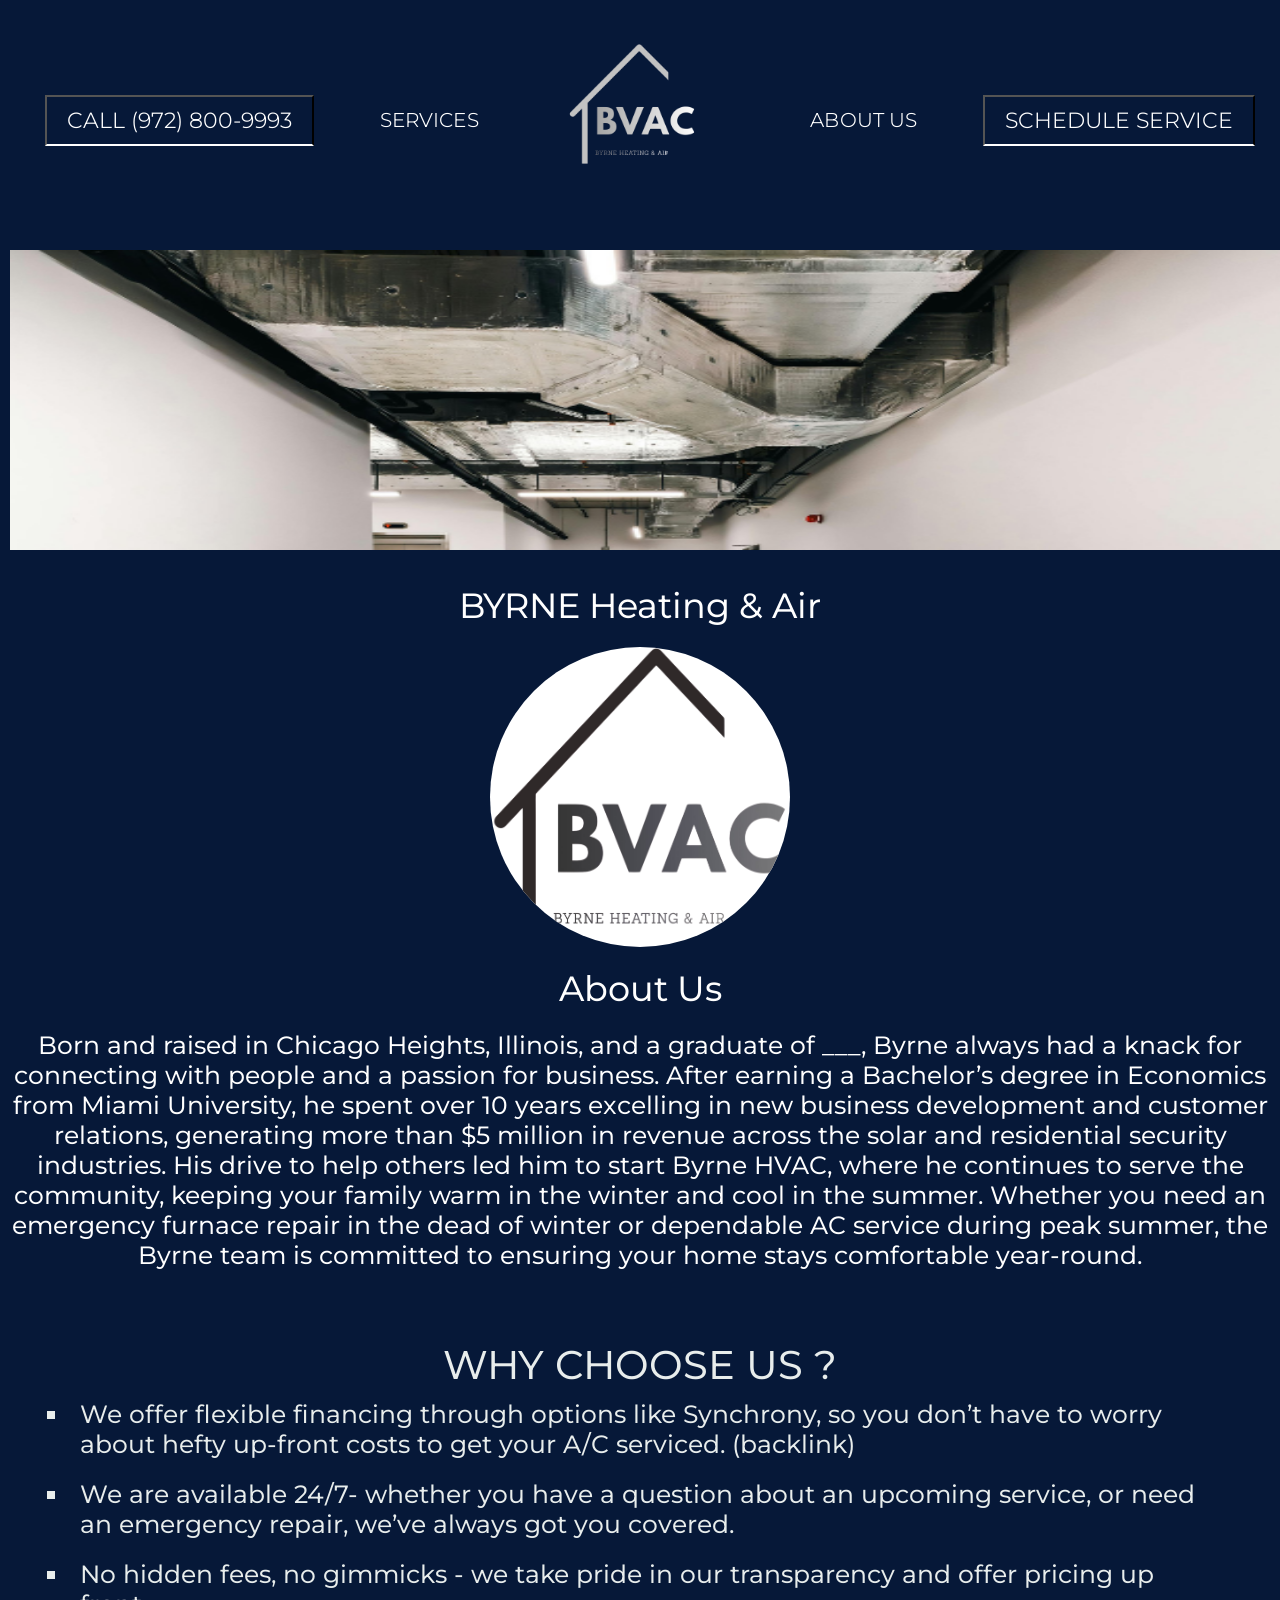
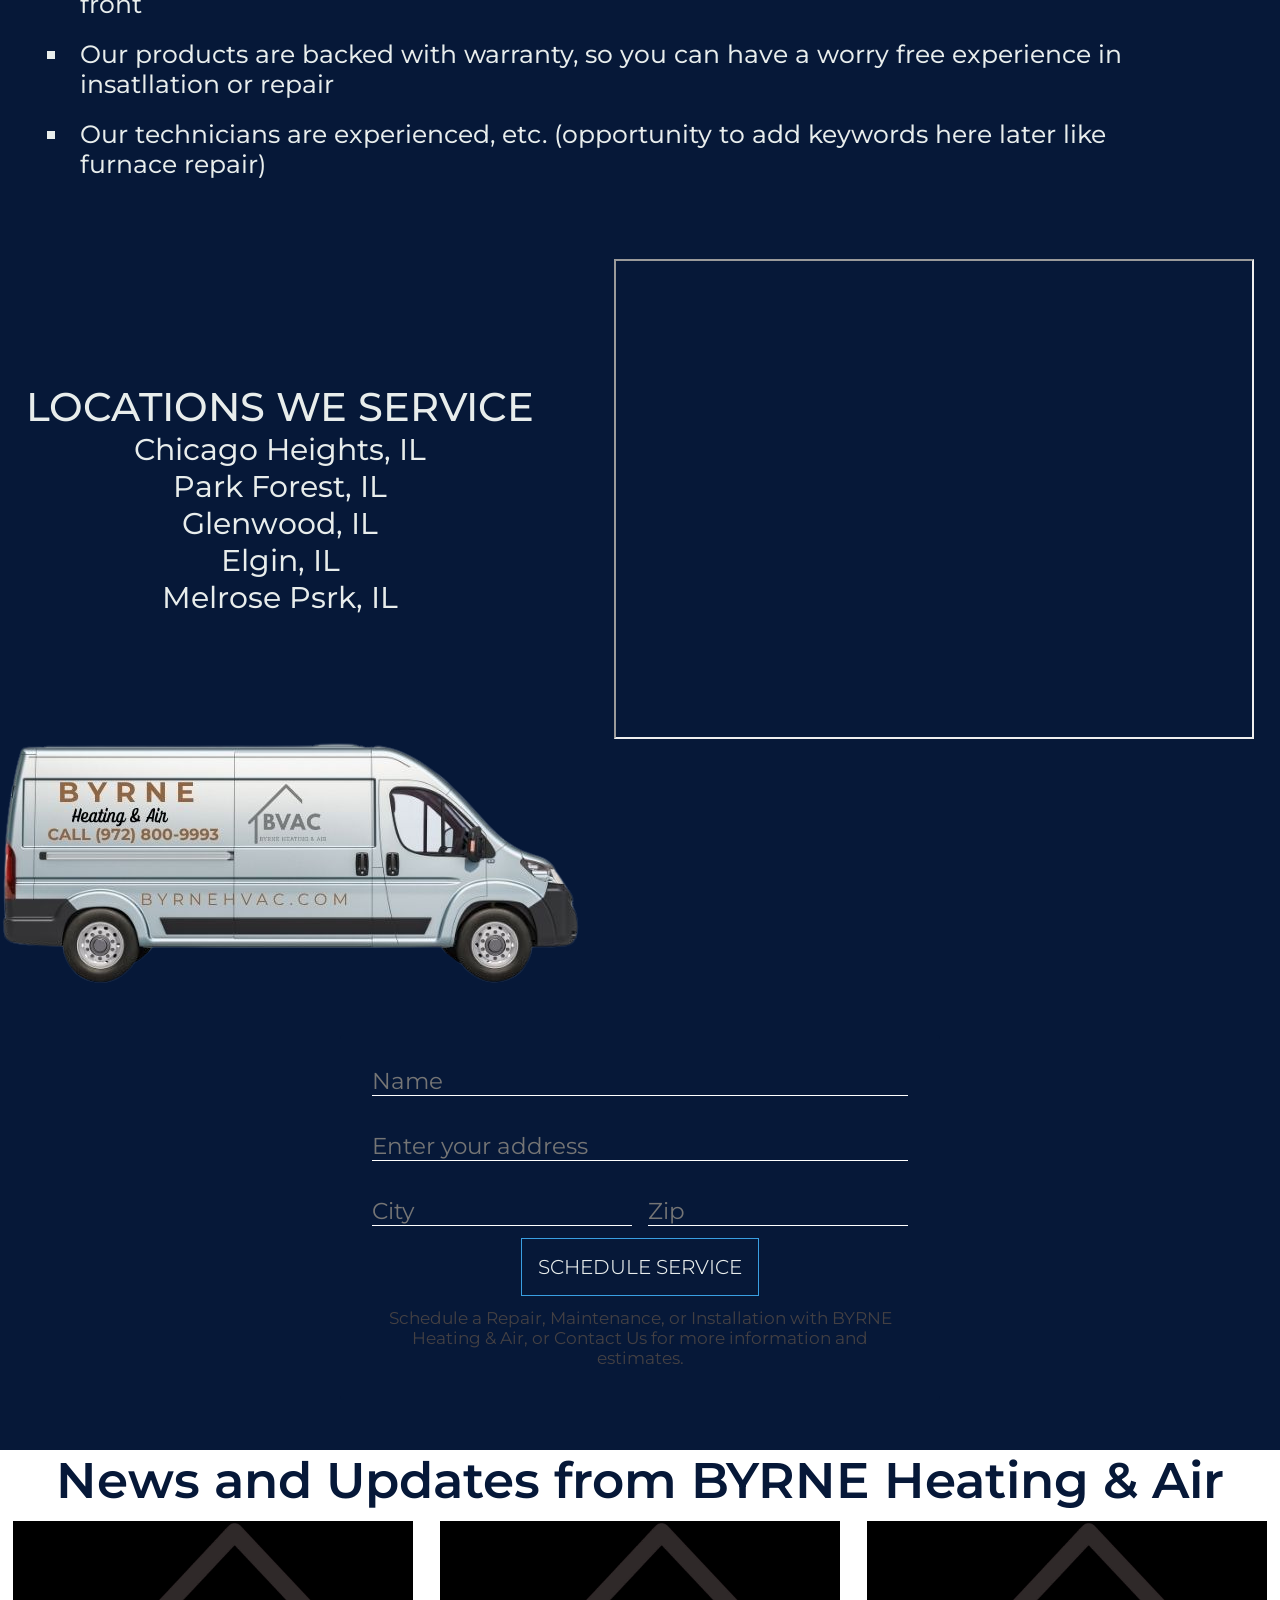
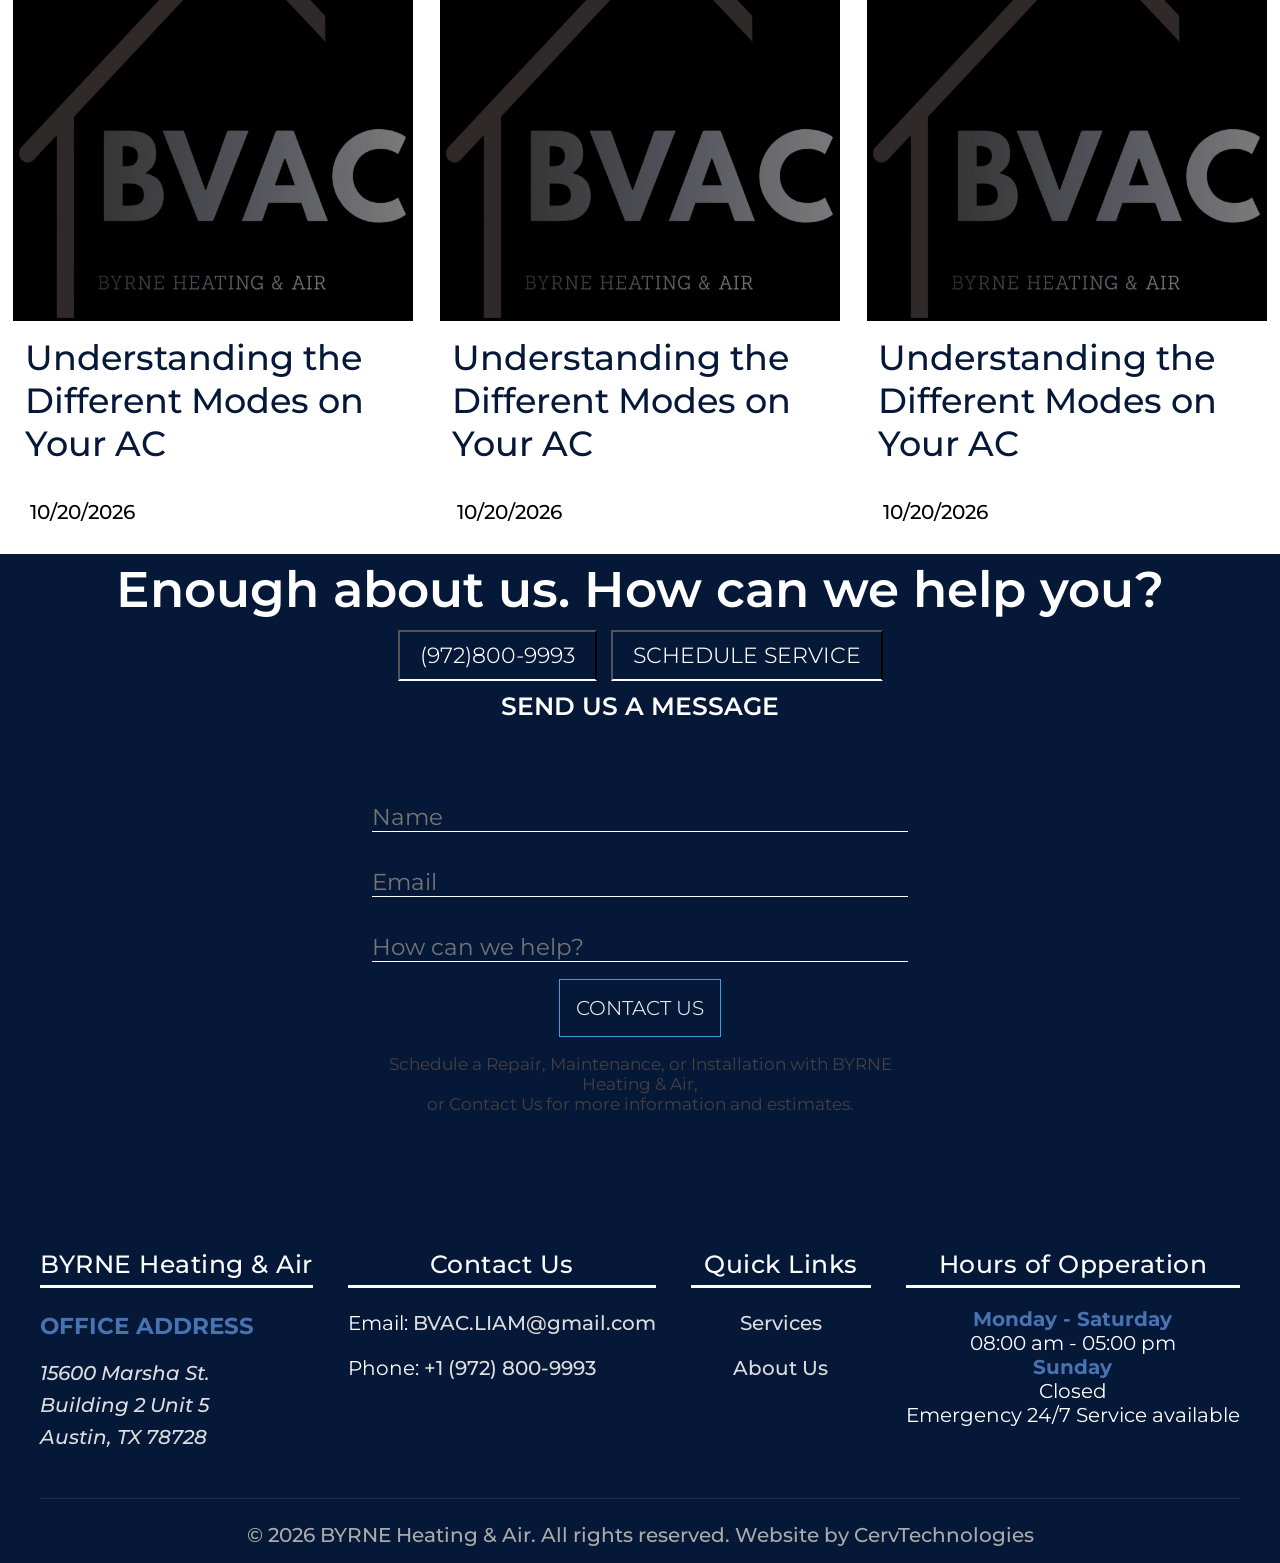
==== commit b9581e40: "Service page and map update" ====
--- a/about-us.html
+++ b/about-us.html
@@ -6,6 +6,7 @@
         <meta name="viewport" content="width=device-width, initial-scale=1.0">
         <title>BRYNE Heating & Air</title>
         <link rel="stylesheet" href="styles.css">
+        <link rel="stylesheet" href="styles_locations_we_service.css">
         <link rel="stylesheet" href="https://cdnjs.cloudflare.com/ajax/libs/font-awesome/4.7.0/css/font-awesome.min.css">
         <link rel="preconnect" href="https://fonts.googleapis.com">
 <link rel="preconnect" href="https://fonts.googleapis.com">
@@ -106,9 +107,49 @@
 
 <img src="blog_thumbnail_1.png" alt="noimage">
 <h5> About Us</h5>
-<p>Story about Liam being from chicago his whle life and dedicated his life to serving the community of chicago.</p>
-
-
+<p>Born and raised in Chicago Heights, Illinois, and a graduate of ___, Byrne always had a knack for connecting with people and a passion for business. After earning a Bachelor’s degree in Economics from Miami University, he spent over 10 years excelling in new business development and customer relations, generating more than $5 million in revenue across the solar and residential security industries. His drive to help others led him to start Byrne HVAC, where he continues to serve the community, keeping your family warm in the winter and cool in the summer. Whether you need an emergency furnace repair in the dead of winter or dependable AC service during peak summer, the Byrne team is committed to ensuring your home stays comfortable year-round.</p>
+
+<div class="why-choose-us">
+    <h4>WHY CHOOSE US ?</h4>
+    <ul class=why-choose-us-list>
+
+
+    <li>We offer flexible financing through options like Synchrony, so you don’t have to worry about hefty up-front costs to get your A/C serviced. (backlink) </li>
+
+    <li>We are available 24/7- whether you have a question about an upcoming service, or need an emergency repair, we’ve always got you covered.<br></li>
+
+    <li>No hidden fees, no gimmicks - we take pride in our transparency and offer pricing up front<br></li>
+
+    <li>Our products are backed with warranty, so you can have a worry free experience in insatllation or repair<br></li>
+
+    <li>Our technicians are experienced, etc. (opportunity to add keywords here later like furnace repair)<br></li>
+
+    </ul>
+</div>
+
+<div class="locations-we-service">
+    <div clsss="locations-we-service-list"> 
+    <h4>LOCATIONS WE SERVICE</h4>
+    <ul >
+        <li>Chicago Heights, IL</li>
+        <li>Park Forest, IL</li>
+        <li>Glenwood, IL</li>
+        <li>Elgin, IL</li>
+        <li>Melrose Psrk, IL</li>
+    </ul>
+    </div>
+    <div class="locations-we-serve-map"></div>
+  <iframe src="https://www.google.com/maps/d/embed?mid=1dZfAAQ_jKfXJW8EDYPLiAL15_8eXrKk&ehbc=2E312F&noprof=1" width="640" height="480"
+
+    width="600"
+    height="450">
+  </iframe>
+ 
+</div>
+</div>
+<div class="we-serve">
+    <img src="hero_van.png" alt="novan">
+</div>
 <!-- Contact Us -->
 <div class="responsive-form" id="responsiveForm">
     <form 
@@ -196,7 +237,7 @@
 
 <div class="blog-section-title">
         <h2>News and Updates from BYRNE Heating & Air</h2>
-    </div>
+</div>
     <div class="blog-section">
         <div class="blog-section-blocks">
             <img src="blog_thumbnail_1.png" alt="noimage">
@@ -214,7 +255,7 @@
             <p>10/20/2026</p>
         </div>
     </div>
-</div>
+
 
 
 
--- a/styles.css
+++ b/styles.css
@@ -116,6 +116,8 @@
 --blog-bg:#ffffff;
 --body-tagline4:#ffffff;
 --footer-txt-h3: #4873b3;
+
+--testiminialsTestBoxUL: white;
 }
 
 /*==Resuable CSS===*/
@@ -136,6 +138,7 @@
 .services{
     display: inline-flex;
     background: var(--body-tagline-bg);
+    margin: 15px;
 }
 .repairs, 
 .maintenace, 
@@ -181,11 +184,10 @@
     
   
 }
-.company-pic{
-    
-}
+
 .body-tagline2{
     text-align: center;
+    margin: 20px;
 }
 .body-tagline2 h3{
     font-weight: 600;
@@ -205,10 +207,12 @@
 
 .we-serve{
     display: flex;
+
 }
 
 .testimonialsCard{
     display: block;
+    margin: 50px;
     
 }
 .testimonialsCard h3{
@@ -216,6 +220,10 @@
     font-weight: 600;
     font-size: 25px;
     color: var(--websiteAccnt);
+    text-decoration: underline;
+    text-underline-position: under ;
+    margin: 20px;
+
     
 }
 .testimonialsCard h4{
@@ -236,11 +244,12 @@
     justify-content: center;
     
     
+    
 }
 .testimonialPrvBtn,
 .testimonialNxtBtn{
 background: var(--service-btn);
-border-radius: 0%;
+border-radius: 100%;
 border-color: white;
 font-size: 20px;
 padding: 5px;
@@ -251,6 +260,7 @@
     background: var(--body-tagline3-bg);
   
     text-align: center;
+    margin: 20px;
 }
 .body-tagline3 h3{
     font-weight: 600;
@@ -428,8 +438,7 @@
 
 
 .about-us{
-    font-size: 30px;
-    font-weight: 500;
+    
     color: var(--website-txt);
     text-align: center;
 }
@@ -437,18 +446,34 @@
 .about-us-hero img{
    height:300px;
    width: 100%;
-}
-
-.about-us-h1{
+   margin: 10px;
+}
+
+.about-us h3{
     display: grid;
     color: var(--about-us-h1);
     text-align: center;
-    
-}
-.about-us-p{
+    font-weight: 450;
+    font-size: 35px;
+    margin: 20px;
+    
+}
+.about-us h5{
+    display: grid;
+    color: var(--about-us-h1);
+    text-align: center;
+    font-weight: 450;
+    font-size: 35px;
+    margin-top: 20px;
+    
+}
+.about-us p{
     display: grid;
     color: var(--about-us-h1);
     align-items: center ;
+    font-weight: 450;
+    font-size: 25px;
+    margin-top: 20px;
     
 }
 .about-us img{
@@ -771,6 +796,7 @@
 }
 .body-tagline{
     background: var(--body-tagline-bg);
+    margin: 15px;
 }
 .body-tagline h3{
     text-align: center;
@@ -1265,6 +1291,10 @@
     
 }
 
+.grid-row-2{
+    text-align: center;
+}
+
 /* Headings in each column */
 .get-in-touch-footer h1 {
     font-size: 1.2rem;
@@ -1974,7 +2004,7 @@
 
     .cus-row-1,
     .cus-row-2,
-    .cus-row-3,
+    .cus-row-3
      {
         display: flex;
         flex-direction: column;
@@ -2422,7 +2452,7 @@
     min-height: 46px;
     padding: 12px 20px;
 }
-
+}
 
 
 
@@ -2666,3 +2696,4 @@
         padding: 20px 10px;
     }
 }
+
--- a/styles_locations_we_service.css
+++ b/styles_locations_we_service.css
@@ -0,0 +1,81 @@
+.why-choose-us{
+    display: block;
+    margin: 60px;
+    padding: 10px;
+}
+.why-choose-us h4{
+    font-weight: 450;
+    font-size: 40px;
+    text-align: center;
+    color: var(--wcu-h4);
+    
+}
+.why-choose-us ul{
+    font-weight: 450;
+    font-size: 25px;
+    text-align: start;
+    color: var(--wcu-h4);
+    list-style: square;
+    
+    
+    
+}
+.why-choose-us li{
+    padding: 10px;
+}
+
+.locations-we-service{
+    display: flex;
+    width: 100%;
+    justify-content: center;
+    gap: 40px;
+    align-items: center;
+    
+    
+    
+}
+.locations--we-service-list{
+    
+    width: 50%;
+    
+    display:flex;
+    height: 100%;
+    justify-content: center;
+    align-items: center;
+    
+    
+    
+}
+.locations-we-service-map{
+    width: 50%;
+    
+}
+.locations-we-service-map iframe{
+    width: 600px;
+    height: 450px;
+
+    
+}
+.locations-we-service h4{
+    font-weight: 500;
+    font-size: 40px;
+    text-align: center;
+    color: var(--locations-we-service-h4);
+
+}
+.locations-we-service ul{
+    font-weight: 450;
+    font-size: 30px;
+    text-align: center;
+    list-style: none;
+    color: var(--locations-we-service-p);
+    
+    
+    
+}
+.we-serve{
+    
+    background: url('hero_van') repeat;
+    
+
+}
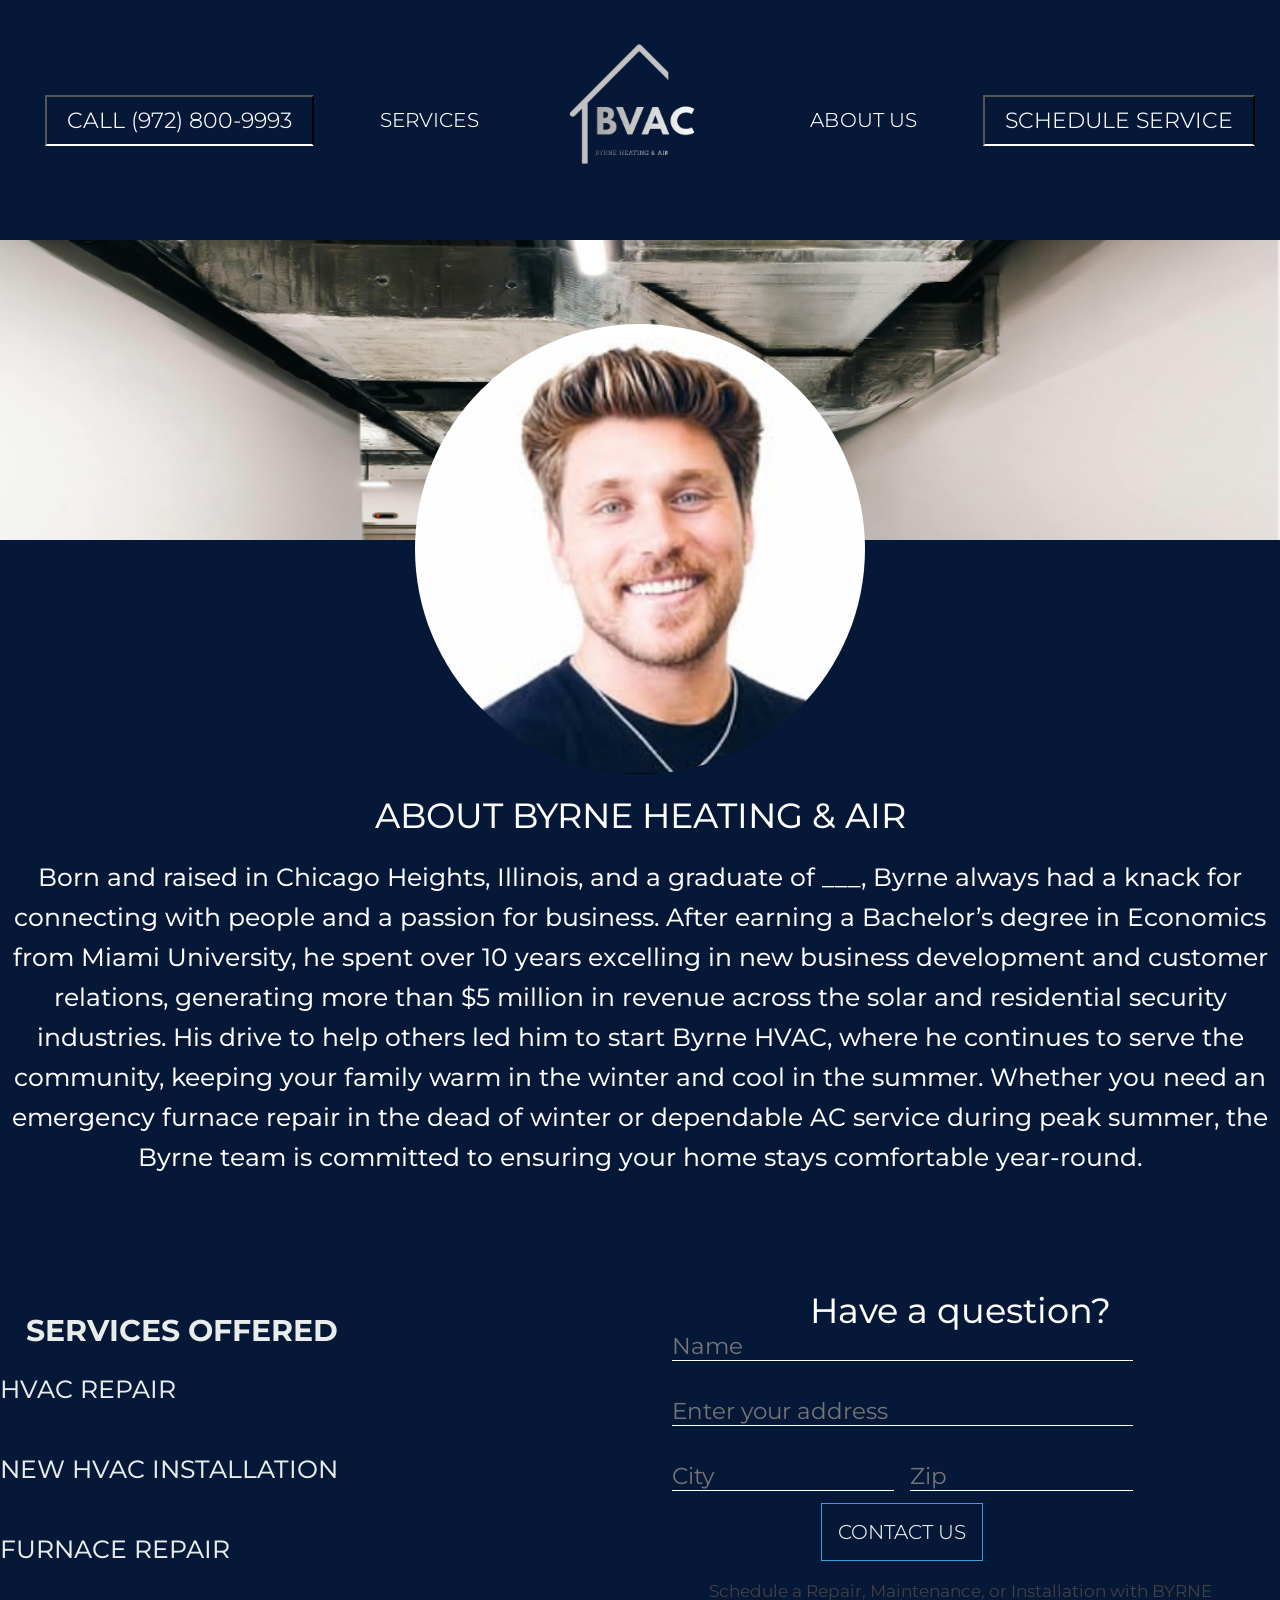
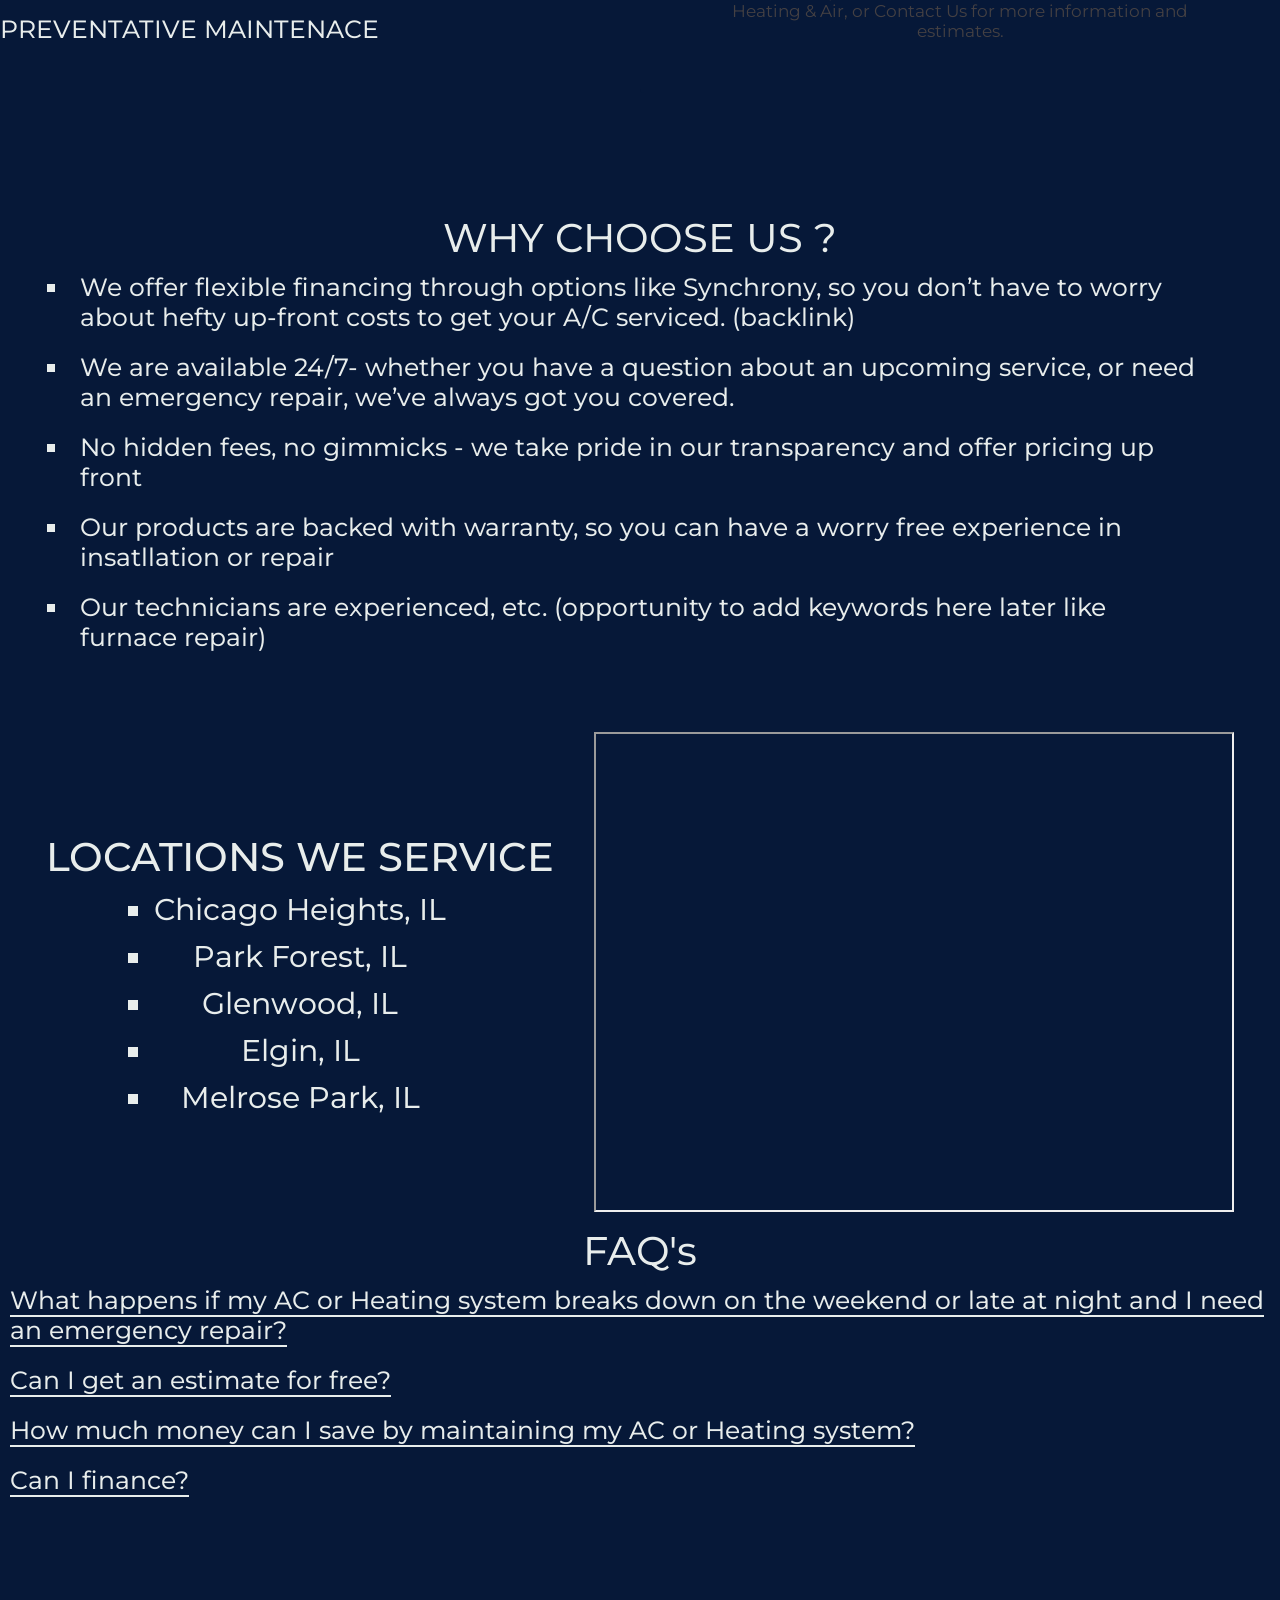
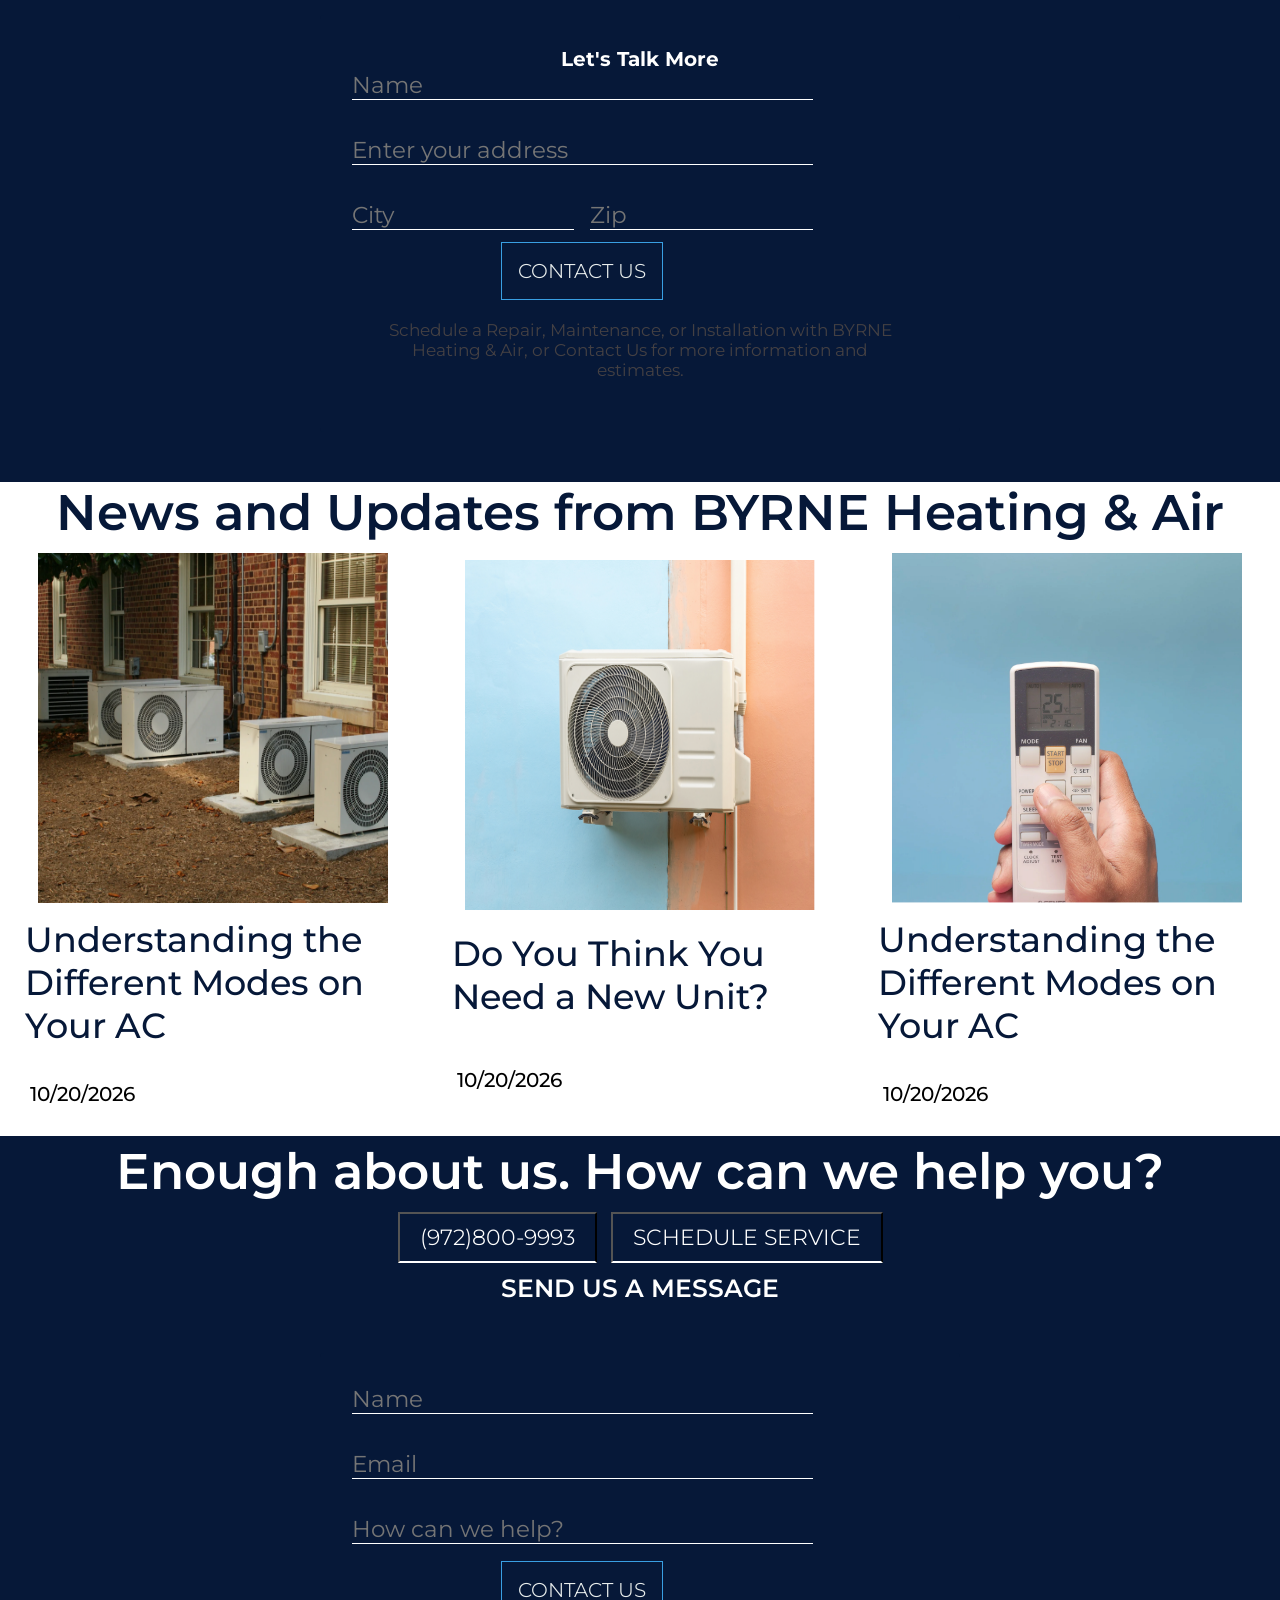
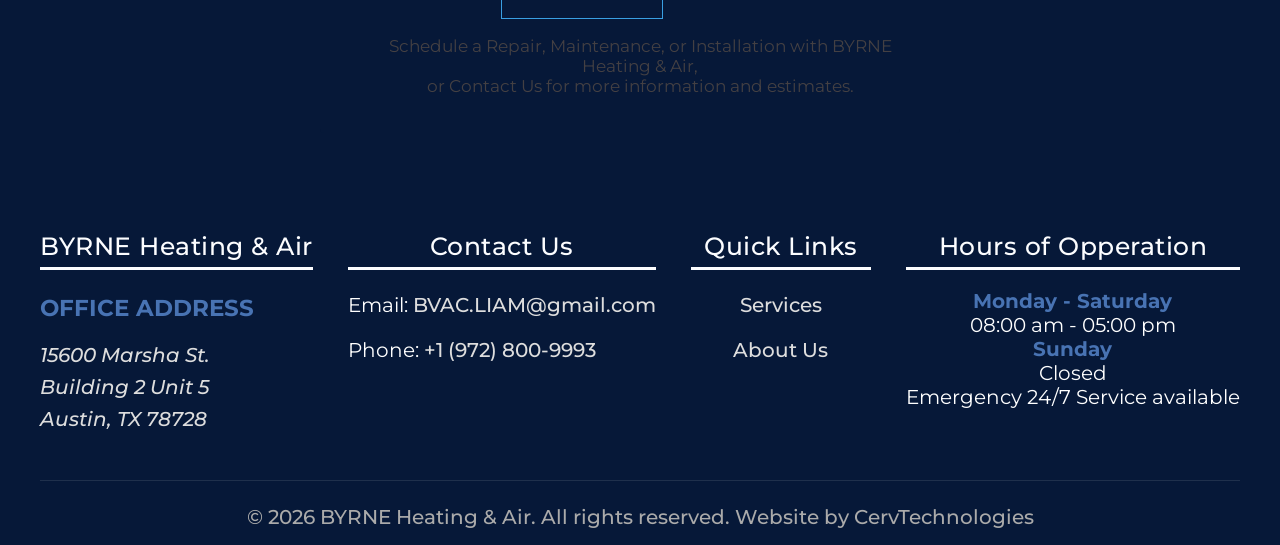
==== commit e5f1f9d9: "About us / Service page text fill-in" ====
--- a/about-us.html
+++ b/about-us.html
@@ -7,6 +7,7 @@
         <title>BRYNE Heating & Air</title>
         <link rel="stylesheet" href="styles.css">
         <link rel="stylesheet" href="styles_locations_we_service.css">
+        <link rel="stylesheet" href="styles_about-us.css">
         <link rel="stylesheet" href="https://cdnjs.cloudflare.com/ajax/libs/font-awesome/4.7.0/css/font-awesome.min.css">
         <link rel="preconnect" href="https://fonts.googleapis.com">
 <link rel="preconnect" href="https://fonts.googleapis.com">
@@ -20,7 +21,7 @@
 <body>
 
          <!--Nav Bar-->
-    <nav class="nav">
+<nav class="nav">
        
 
        <!--Mobile Hamburger-->
@@ -50,7 +51,7 @@
         <li class="dropdown">
                 <div class="nav-dropdown-row">
 
-                    <a href="#services-section" class="nav-link">
+                    <a href="services.html" class="nav-link">
                                     SERVICES
                     </a>
                 </div>
@@ -81,7 +82,7 @@
        
         </ul>
             
-            </nav>
+</nav>
 
  
 
@@ -103,55 +104,34 @@
     <img src="about-us-hero.png" alt="noimage">
 </div>
 <div class="about-us">
-<h3> BYRNE Heating & Air </h3>
-
-<img src="blog_thumbnail_1.png" alt="noimage">
-<h5> About Us</h5>
+<div class="about-us-company-title"> 
+
+</div> 
+<div class="owner-about-us">
+<img src="owner_about_us.png" alt="noimage">
+</div>
+<div class="about-us-card">
+<h5>ABOUT BYRNE HEATING & AIR</h5>
 <p>Born and raised in Chicago Heights, Illinois, and a graduate of ___, Byrne always had a knack for connecting with people and a passion for business. After earning a Bachelor’s degree in Economics from Miami University, he spent over 10 years excelling in new business development and customer relations, generating more than $5 million in revenue across the solar and residential security industries. His drive to help others led him to start Byrne HVAC, where he continues to serve the community, keeping your family warm in the winter and cool in the summer. Whether you need an emergency furnace repair in the dead of winter or dependable AC service during peak summer, the Byrne team is committed to ensuring your home stays comfortable year-round.</p>
-
-<div class="why-choose-us">
-    <h4>WHY CHOOSE US ?</h4>
-    <ul class=why-choose-us-list>
-
-
-    <li>We offer flexible financing through options like Synchrony, so you don’t have to worry about hefty up-front costs to get your A/C serviced. (backlink) </li>
-
-    <li>We are available 24/7- whether you have a question about an upcoming service, or need an emergency repair, we’ve always got you covered.<br></li>
-
-    <li>No hidden fees, no gimmicks - we take pride in our transparency and offer pricing up front<br></li>
-
-    <li>Our products are backed with warranty, so you can have a worry free experience in insatllation or repair<br></li>
-
-    <li>Our technicians are experienced, etc. (opportunity to add keywords here later like furnace repair)<br></li>
-
-    </ul>
-</div>
-
-<div class="locations-we-service">
-    <div clsss="locations-we-service-list"> 
-    <h4>LOCATIONS WE SERVICE</h4>
-    <ul >
-        <li>Chicago Heights, IL</li>
-        <li>Park Forest, IL</li>
-        <li>Glenwood, IL</li>
-        <li>Elgin, IL</li>
-        <li>Melrose Psrk, IL</li>
-    </ul>
-    </div>
-    <div class="locations-we-serve-map"></div>
-  <iframe src="https://www.google.com/maps/d/embed?mid=1dZfAAQ_jKfXJW8EDYPLiAL15_8eXrKk&ehbc=2E312F&noprof=1" width="640" height="480"
-
-    width="600"
-    height="450">
-  </iframe>
- 
-</div>
-</div>
-<div class="we-serve">
-    <img src="hero_van.png" alt="novan">
+</div>
+
+<section class="about-us-section4">
+<div class="services-about-us">
+    <div class="services-about-us-h4">
+        <h4>SERVICES OFFERED</h4>
+    </div>
+    <div class="services-about-us-list">
+        <ul>
+            <li>HVAC REPAIR</li>
+            <li>NEW HVAC INSTALLATION</li>
+            <li>FURNACE REPAIR</li>
+            <li>PREVENTATIVE MAINTENACE</li>
+        </ul>
+    </div>
 </div>
 <!-- Contact Us -->
 <div class="responsive-form" id="responsiveForm">
+    <h5>Have a question?</h5>
     <form 
     class="contact-us" 
     action="https://formspree.io/f/mzeepyab" 
@@ -223,7 +203,7 @@
             type="submit" 
             class="cus-submit-btn"
             > 
-            SCHEDULE SERVICE 
+            CONTACT US 
         </button>
     </div>
 
@@ -233,33 +213,214 @@
 </h3>
 </div>
 </div>
-
-
+</section>
+<div class="why-choose-us">
+    <h4>WHY CHOOSE US ?</h4>
+    <ul class=why-choose-us-list>
+
+
+    <li>We offer flexible financing through options like Synchrony, so you don’t have to worry about hefty up-front costs to get your A/C serviced. (backlink) </li>
+
+    <li>We are available 24/7- whether you have a question about an upcoming service, or need an emergency repair, we’ve always got you covered.<br></li>
+
+    <li>No hidden fees, no gimmicks - we take pride in our transparency and offer pricing up front<br></li>
+
+    <li>Our products are backed with warranty, so you can have a worry free experience in insatllation or repair<br></li>
+
+    <li>Our technicians are experienced, etc. (opportunity to add keywords here later like furnace repair)<br></li>
+
+    </ul>
+</div>
+<div class="locations-we-service">
+    <div clsss="locations-we-service-list"> 
+    <h4>LOCATIONS WE SERVICE</h4>
+    <ul>
+        <li>Chicago Heights, IL</li>
+        <li>Park Forest, IL</li>
+        <li>Glenwood, IL</li>
+        <li>Elgin, IL</li>
+        <li>Melrose Park, IL</li>
+    </ul>
+    </div>
+    <div class="locations-we-serve-map">
+    <iframe src="https://www.google.com/maps/d/embed?mid=1dZfAAQ_jKfXJW8EDYPLiAL15_8eXrKk&ehbc=2E312F&noprof=1" width="640" height="480"
+
+        width="600"
+        height="450">
+    </iframe>
+    </div>
+</div>
+
+<div class="faqs">
+<div class="faqs-title">
+<h4>FAQ's</h4> 
+</div>
+<div class="faqs-list"> 
+<ul>
+    <li><div class=faqs-item>
+            <button 
+            class="faqsQuestion">
+            What happens if my AC or Heating system breaks down on the weekend or late at night and I need an emergency repair?
+            </button>
+            <div class="faqsAnswer" >
+                <p>we’re available 24/7- we’re here to help. Just pick up the phone and give us a call, and we’ll send our next available technician to get you back up and running.</p>
+            </div> 
+        </div>
+    </li>
+
+      <li><div class=faqs-item>
+            <button 
+            class="faqsQuestion">
+            Can I get an estimate for free?
+            </button>
+            <div class="faqsAnswer" >
+                <p> 
+                Absolutely. Estimates for all services are free; whether it’s for a new AC system install, AC repair, AC maintenance, furnace installation, or furnace repair, we’ll never charge you to take a look at your system and get you a quote.
+                </p>
+            </div> 
+        </div>
+    </li>
+
+     <li><div class=faqs-item>
+            <button 
+            class="faqsQuestion">
+            How much money can I save by maintaining my AC or Heating system?            </button>
+            <div class="faqsAnswer" >
+                <p> 
+                Doing regular maintenance on your HVAC system (replacing dirty coils and cleaning clogged filters) can save you up $300 in electric bills yearly.
+                </p>
+            </div> 
+        </div>
+    </li>
+
+   
+    <li><div class=faqs-item>
+            <button 
+            class="faqsQuestion">
+            Can I finance? 
+            </button>
+            <div class="faqsAnswer" >
+                <p>
+                We offer stress-free financing through Synchrony, featuring flexible monthly payment plans and quick online approval so you can stay comfortable without breaking your budget
+                </p>
+            </div> 
+        </div>
+    </li>
+
+</ul>
+</div>  
+</div>
+<!-- Contact Us -->
+<div class="responsive-form" id="responsiveForm">
+   <h4>Let's Talk More</h4>
+    <form 
+    class="contact-us" 
+    action="https://formspree.io/f/mzeepyab" 
+    method="POST"
+    >
+    <div class="cus-row-1"> 
+
+       
+
+        <input 
+        type="text" 
+        id="cus-name"
+        class="cust-name" 
+        name="name" 
+        placeholder="Name"
+        >
+
+
+       
+    </div>
+
+    <br>
+ 
+
+    <div class="cus-row-2"> 
+        
+        
+
+        <input 
+        type="text" 
+        class="address" 
+        name="address" 
+        placeholder="Enter your address"
+        >
+         
+
+        
+        
+
+    </div>
+
+    <br>
+
+    <div class="cus-row-3"> 
+       <input 
+        type="text" 
+        class="City" 
+        name="City" 
+        placeholder="City"
+        >
+       
+
+        <input 
+        type="text" 
+        class="Zip" 
+        name="Zip" 
+        placeholder="Zip"
+        >
+    </div>
+
+    <input
+        type="hidden"
+        name="_subject"
+        value="New Advanced Machining Contact Form Submission"
+    >
+
+    <div class="cus-row-4">
+        <button 
+            type="submit" 
+            class="cus-submit-btn"
+            > 
+            CONTACT US 
+        </button>
+    </div>
+
+</form>
+<div class="cus-form-tagline">
+<h3 >Schedule a Repair, Maintenance, or Installation with BYRNE Heating & Air, or Contact Us for more information and estimates.
+</h3>
+</div>
+</div>
+</div>
+<div class="blog-section">
 <div class="blog-section-title">
         <h2>News and Updates from BYRNE Heating & Air</h2>
 </div>
-    <div class="blog-section">
+    <div class="blog-section-thumbnail-strip">
         <div class="blog-section-blocks">
             <img src="blog_thumbnail_1.png" alt="noimage">
             <h1>Understanding the Different Modes on Your AC</h1>
             <p>10/20/2026</p>
         </div>
         <div class="blog-section-blocks">
-            <img src="blog_thumbnail_1.png" alt="noimage">
+            <img src="blog_thumbnail_2.png" alt="noimage">
+            <h1>Do You Think You Need a New Unit?</h1>
+            <p>10/20/2026</p>
+        </div>
+        <div class="blog-section-blocks">
+            <img src="blog_thumbnail_3.png" alt="noimage">
             <h1>Understanding the Different Modes on Your AC</h1>
             <p>10/20/2026</p>
         </div>
-        <div class="blog-section-blocks">
-            <img src="blog_thumbnail_1.png" alt="noimage">
-            <h1>Understanding the Different Modes on Your AC</h1>
-            <p>10/20/2026</p>
-        </div>
-    </div>
-
-
-
-
-
+    </div>
+
+
+
+
+</div>
 </div>
 
    
--- a/styles.css
+++ b/styles.css
@@ -333,21 +333,27 @@
     display: grid;
     padding: 5px;
     margin: 5px;
-}
-.blog-section{
+    width: 33%;
+}
+.blog-section-thumbnail-strip{
     display: flex;
     background: var(--blog-bg);
 }
 .blog-section-blocks img{
     max-width: 400px;
-    height: 400px;
+    max-height: 400px;
+    min-width: 400px;
+    min-height: 400px;
     display: block;
     background-color: black;
     margin: auto;
-    
-    
-   
-    
+}
+.blog-section img{
+    min-height: 350px;
+    min-width: 350px;
+    max-width: 350px;
+    max-height: 350px;;
+    border-radius: 0%;
 }
 .blog-section-blocks h1{
     font-weight: 500;
@@ -437,53 +443,7 @@
 }
 
 
-.about-us{
-    
-    color: var(--website-txt);
-    text-align: center;
-}
-
-.about-us-hero img{
-   height:300px;
-   width: 100%;
-   margin: 10px;
-}
-
-.about-us h3{
-    display: grid;
-    color: var(--about-us-h1);
-    text-align: center;
-    font-weight: 450;
-    font-size: 35px;
-    margin: 20px;
-    
-}
-.about-us h5{
-    display: grid;
-    color: var(--about-us-h1);
-    text-align: center;
-    font-weight: 450;
-    font-size: 35px;
-    margin-top: 20px;
-    
-}
-.about-us p{
-    display: grid;
-    color: var(--about-us-h1);
-    align-items: center ;
-    font-weight: 450;
-    font-size: 25px;
-    margin-top: 20px;
-    
-}
-.about-us img{
-    height: 300px;
-    width: 300px;
-    border-radius: 100%;
-    background-color: white;
-    display: flex;
-    margin: auto;
-}
+
 /*===Industries Banner===*/
 .industries-banner{
     color: var(--sub-header-txt);
@@ -763,11 +723,11 @@
     display: block;
 }
 input[type=text]{
-background-color: var(--about-us-bg);
-
-border: none;
-border-bottom: .1rem solid white;
-font-size: 23px;
+    background-color: var(--about-us-bg);
+
+    border: none;
+    border-bottom: .1rem solid white;
+    font-size: 23px;
 }
 /*===Navigation Bar===*/
 .nav{
--- a/styles_locations_we_service.css
+++ b/styles_locations_we_service.css
@@ -30,7 +30,7 @@
     justify-content: center;
     gap: 40px;
     align-items: center;
-    
+
     
     
 }
@@ -49,11 +49,12 @@
 .locations-we-service-map{
     width: 50%;
     
+    
 }
 .locations-we-service-map iframe{
     width: 600px;
     height: 450px;
-
+    place-items: center;
     
 }
 .locations-we-service h4{
@@ -61,16 +62,17 @@
     font-size: 40px;
     text-align: center;
     color: var(--locations-we-service-h4);
-
+    margin-bottom: 10px;
 }
 .locations-we-service ul{
     font-weight: 450;
     font-size: 30px;
     text-align: center;
-    list-style: none;
+    list-style: square;
     color: var(--locations-we-service-p);
-    
-    
+    display: grid;
+    gap: 10px;
+    justify-content: center;
     
 }
 .we-serve{
--- a/styles_about-us.css
+++ b/styles_about-us.css
@@ -0,0 +1,151 @@
+.about-us{
+    
+    color: var(--website-txt);
+    text-align: center;
+}
+
+.about-us-hero img{
+   height:300px;
+   width: 100%;
+   margin-bottom: -220px;
+}
+
+.about-us h3{
+    display: grid;
+    color: var(--about-us-h1);
+    text-align: center;
+    font-weight: 450;
+    font-size: 35px;
+    margin: 20px;
+    
+}
+.about-us h5{
+    display: grid;
+    color: var(--about-us-h1);
+    text-align: center;
+    font-weight: 450;
+    font-size: 35px;
+    margin-top: 20px;
+    
+}
+.about-us p{
+    display: grid;
+    color: var(--about-us-h1);
+    align-items: center ;
+    font-weight: 450;
+    font-size: 25px;
+    margin: 10px;
+    margin-top: 20px;
+    line-height: 1.6;
+    
+}
+.owner-about-us img{
+    height: 450px;
+    width: 450px;
+    border-radius: 100%;
+    background-color: white;
+    display: flex;
+    margin: auto;
+
+}
+.cus-form-tagline h3{
+    color: var(--secondary-color);
+    font-size: 17px;
+    font-weight: 400;
+    text-align: center;
+    
+}
+
+.about-us-section4{
+    display: flex;
+
+}
+
+.responsive-form{
+    width: 50%;
+   justify-items: center;
+}
+.responsive-form form{
+    
+   width: 80%;
+  
+}
+.services-about-us{
+    width: 50%;
+    justify-items: center;
+    justify-content: center;
+    margin: auto;
+    
+}
+.services-about-us-list ul{
+    display: grid;
+    gap: 50px;
+}
+.services-about-us-h4{
+    font-size: 30px;
+    font-weight: 400;
+    color: var(--website-txt);
+    text-align: start;
+    margin: 4%;
+}
+
+.services-about-us li{
+    font-size: 25px;
+    font-weight: 450;
+    color: var(--website-txt);
+    text-align: start;
+    
+    
+}
+
+.faqs{
+    display: grid;
+    margin-bottom: 100px;
+    padding: 10px;
+
+
+}
+.faqs button {
+    font-weight: 450;
+    font-size: 25px;
+    text-align: start;
+    color: var(--wcu-h4);
+    cursor: pointer;
+    height: auto;
+    width: 100%;
+    background: none;
+    border: none;
+    text-decoration: underline;
+    text-underline-position: under;
+}
+
+.faqs-title h4 {
+    font-weight: 450;
+    font-size: 40px;
+    text-align: center;
+    color: var(--wcu-h4);
+    
+}
+.faqsAnswer {
+    display: none;
+}
+.faqs-item.active .faqsAnswer {
+    display:block;
+
+}
+.faqs-list{
+    display:flex;
+    justify-content: center;
+}
+.faqs ul{
+    
+    
+    background: none;
+    border: none;
+    
+}
+.faqs li{
+    list-style-type: disc;
+    padding: 10px 0;
+    text-align: center;
+}
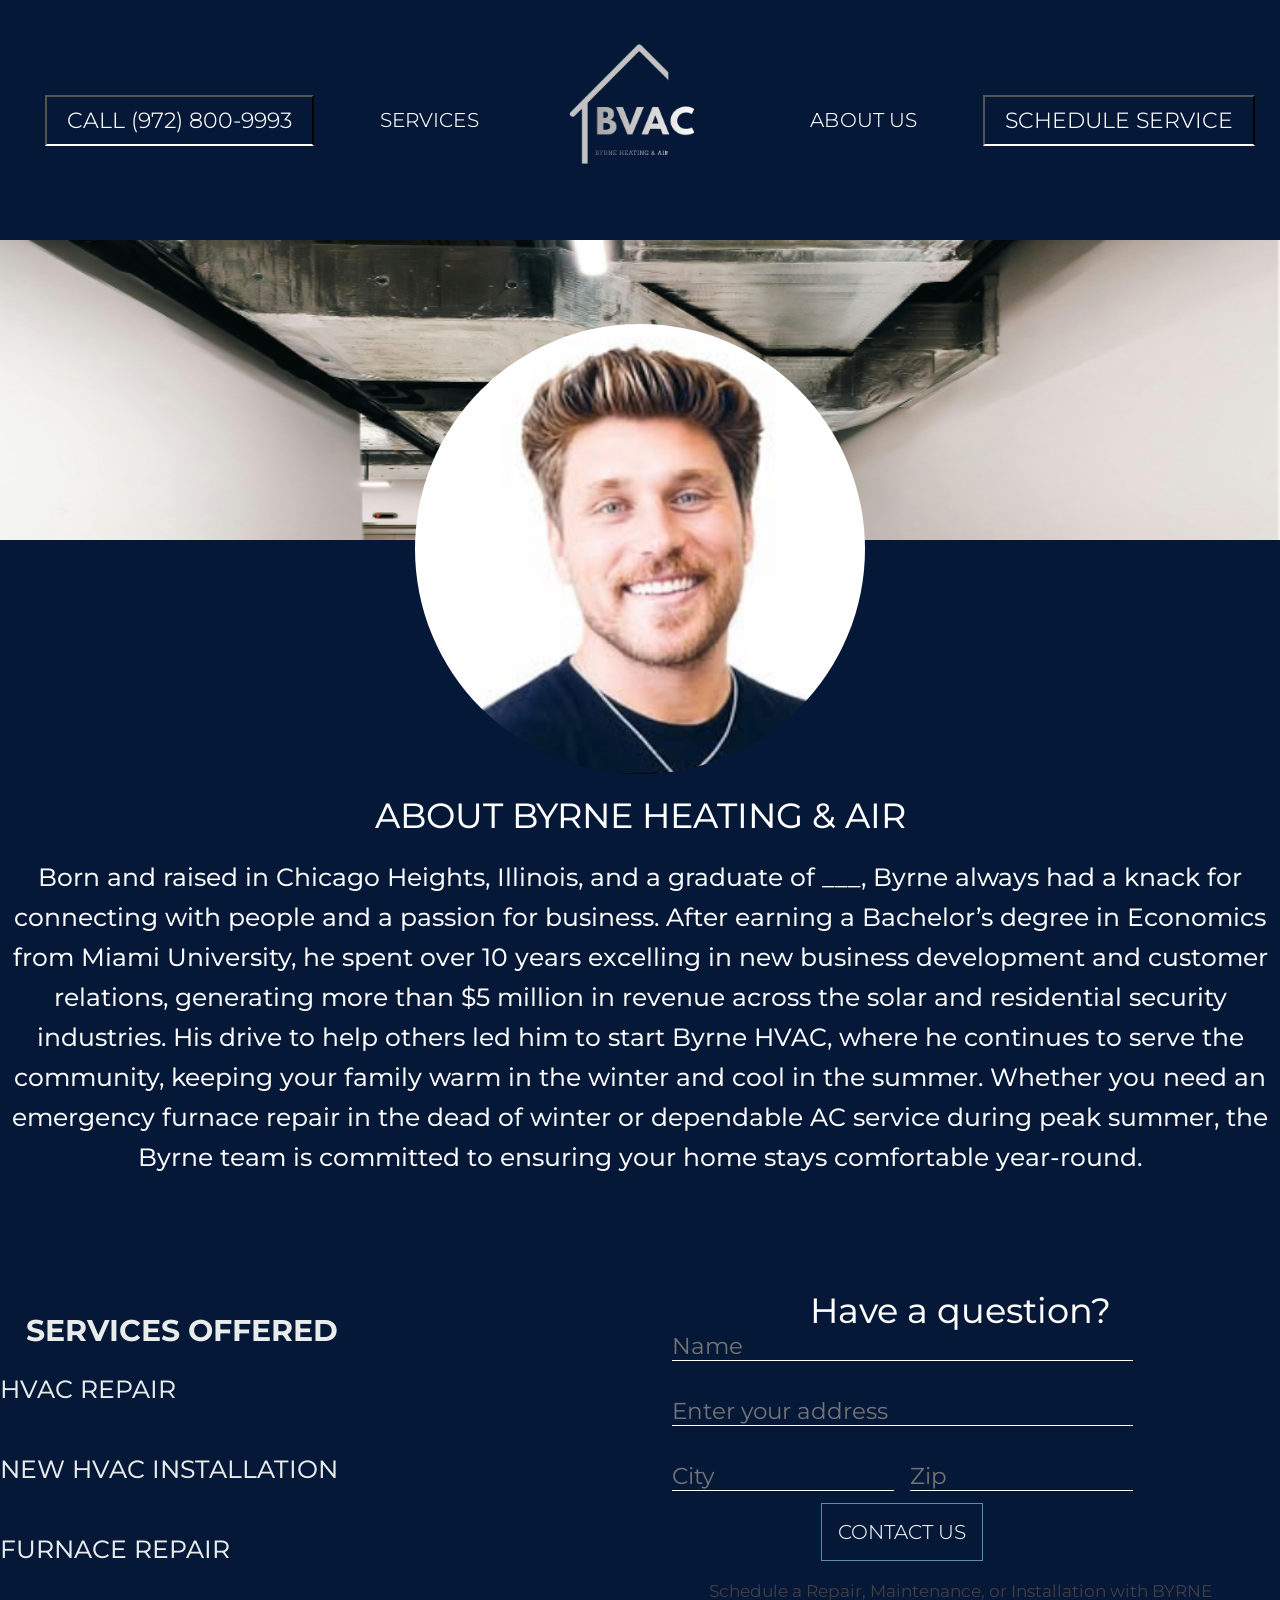
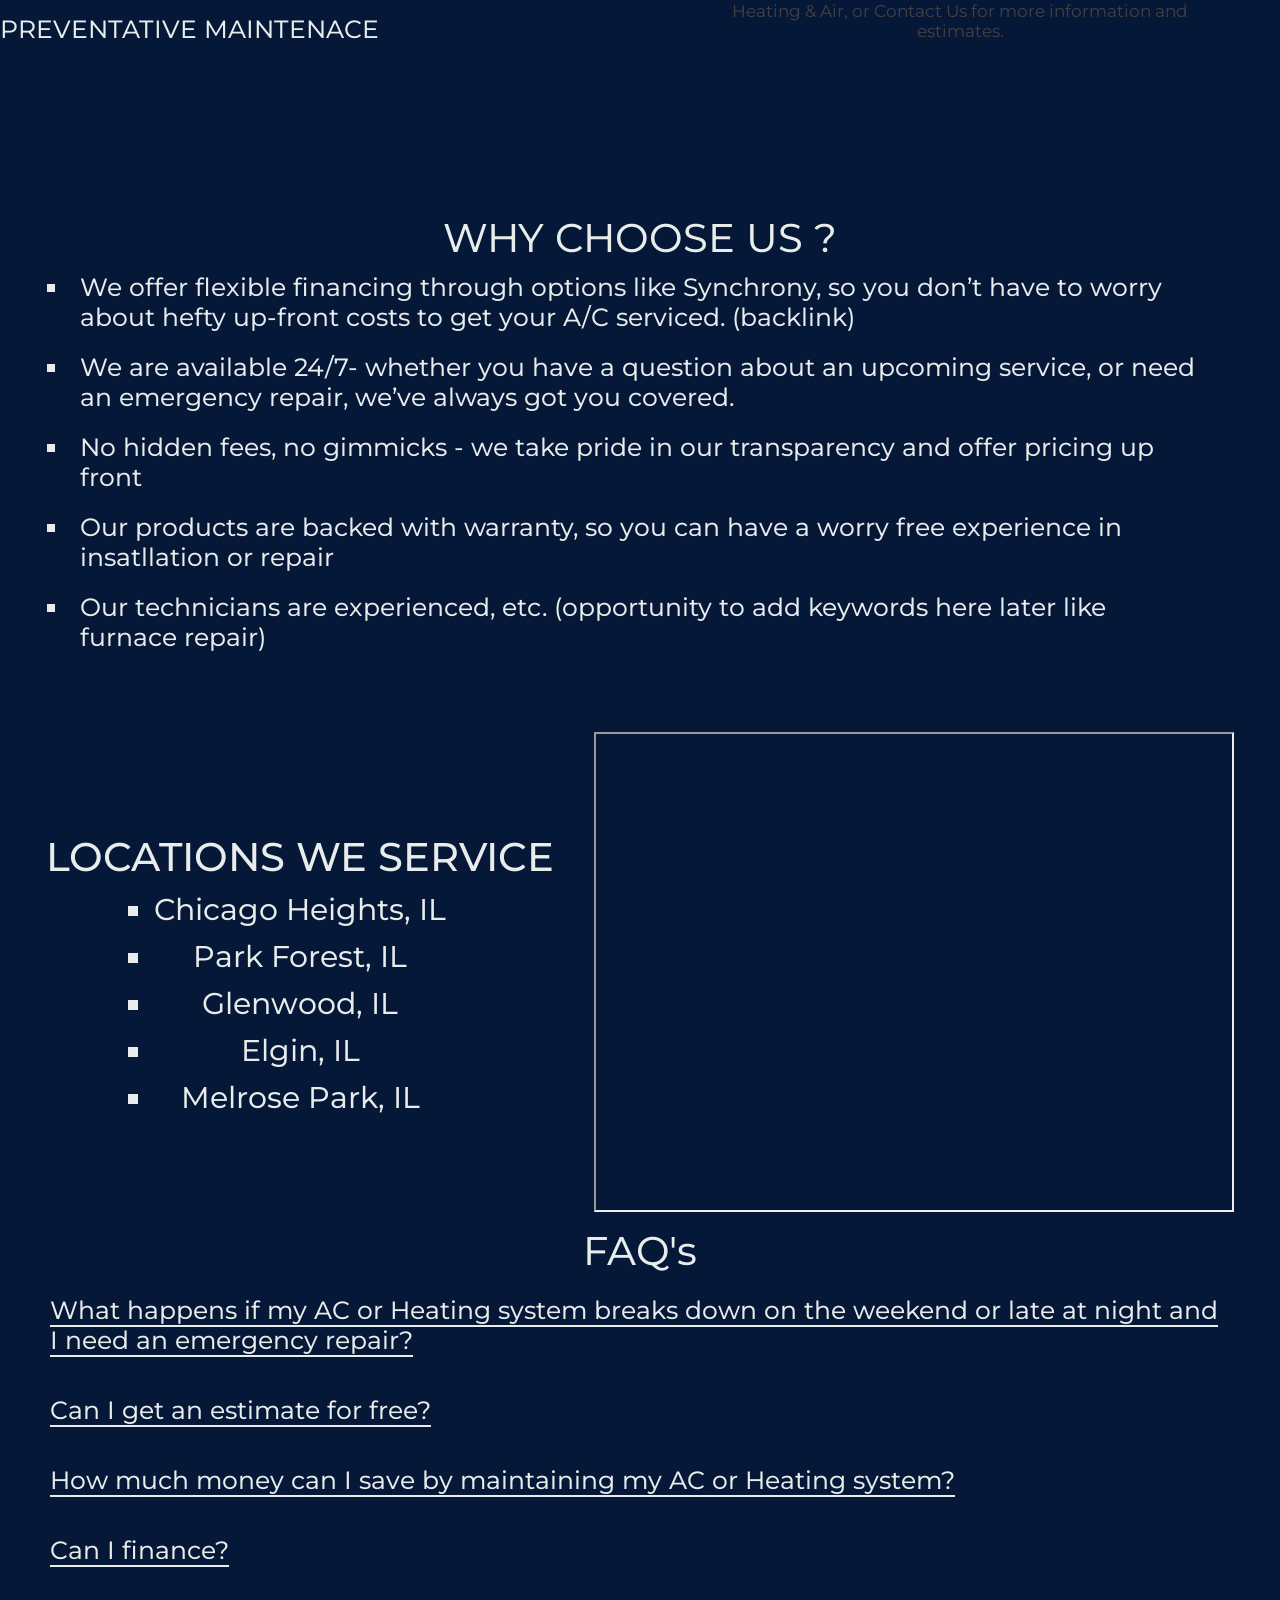
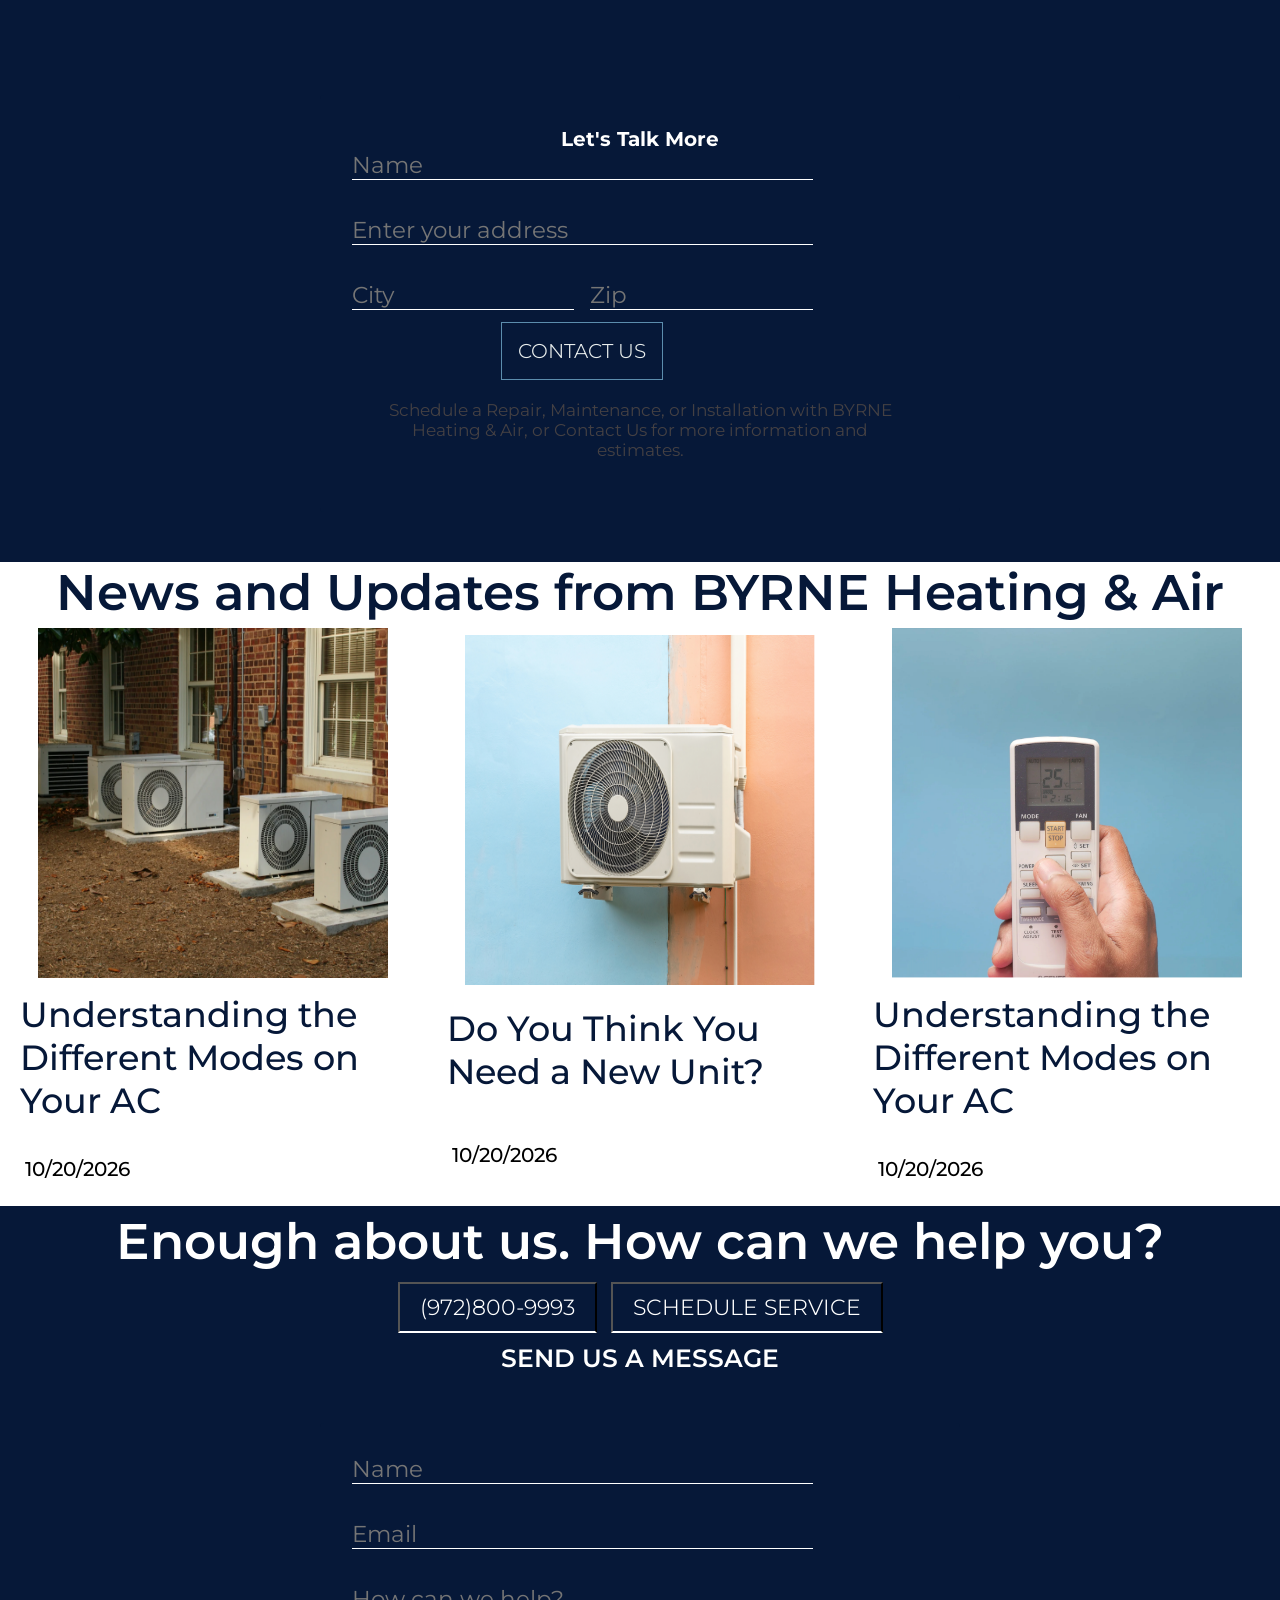
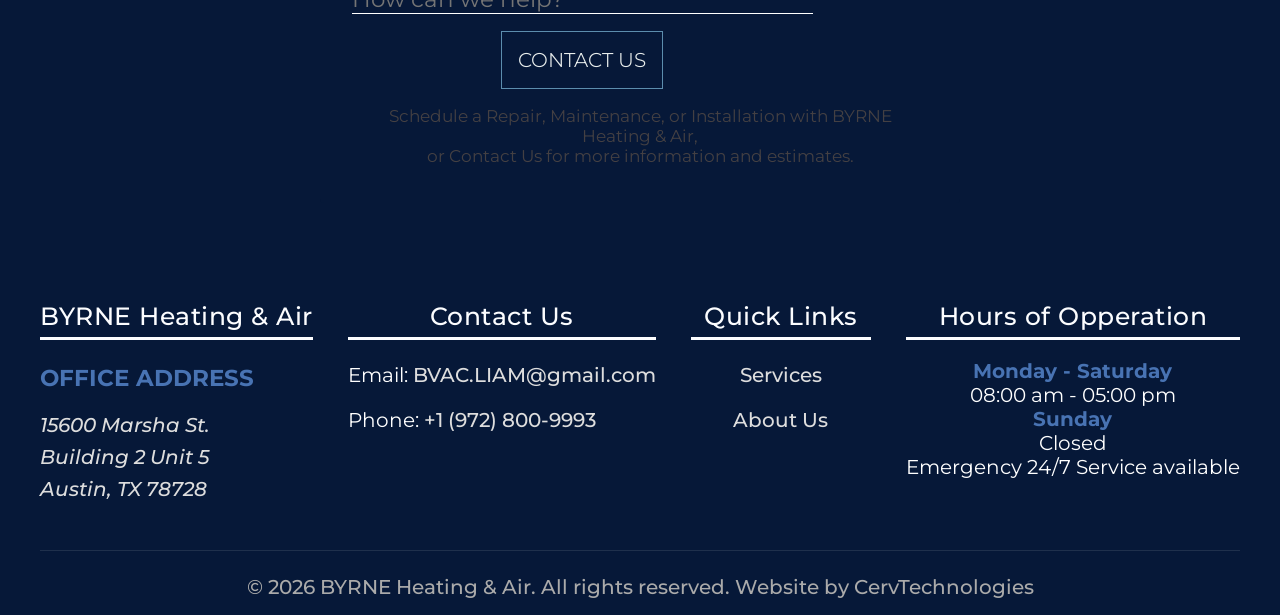
==== commit c6317366: "final web" ====
--- a/about-us.html
+++ b/about-us.html
@@ -7,6 +7,7 @@
         <title>BRYNE Heating & Air</title>
         <link rel="stylesheet" href="styles.css">
         <link rel="stylesheet" href="styles_locations_we_service.css">
+       <link rel="stylesheet" href="blog_styles.css">
         <link rel="stylesheet" href="styles_about-us.css">
         <link rel="stylesheet" href="https://cdnjs.cloudflare.com/ajax/libs/font-awesome/4.7.0/css/font-awesome.min.css">
         <link rel="preconnect" href="https://fonts.googleapis.com">
--- a/styles.css
+++ b/styles.css
@@ -5,6 +5,8 @@
     box-sizing: border-box;
     scroll-behavior: smooth;
     font-family: Montserrat;
+    scrollbar-width:thin;
+   
 }
 
 
@@ -34,7 +36,7 @@
 --cus-bg-color: #061838;
 --cus-btn-bg: #bacef3;
 --primary-color:#364c6e;
---webpage-bg-color: none;
+--webpage-bg-color: #061838;
 --secondary-color:#444043;
 --hover-bg-color:#061838;
 --cta-bg: #061838;
@@ -100,10 +102,10 @@
 --services-section-title-bg: #061838;
 --services-banner-h1: #ffffff;
 
---websiteAccnt: #399fe2;
+
 --body-tagline-bg: #ffffff;
---services-h3:  #061838;
---services-p:  #07285f;
+
+
 --body-tagline2-h3: #ffffff;
 --body-tagline2-p: #b9b1b1;
 --body-tagline3-bg:#ffffff;
@@ -116,8 +118,19 @@
 --blog-bg:#ffffff;
 --body-tagline4:#ffffff;
 --footer-txt-h3: #4873b3;
+--service-pg-banner-h3: #ffffff;
+--service-pg-banner-p-color: #fafafa;
 
 --testiminialsTestBoxUL: white;
+--services-h3: #061838;
+--services-p: #ffffff;
+
+--services-conclusion-p: black;
+--websiteAccnt: #5c8dad;
+--websiteAccnt2:#b28e69;
+--websiteAccnt3:#a29e9e;
+
+
 }
 
 /*==Resuable CSS===*/
@@ -140,29 +153,7 @@
     background: var(--body-tagline-bg);
     margin: 15px;
 }
-.repairs, 
-.maintenace, 
-.installation{
-    border-top: .2rem solid var(--websiteAccnt);
-    padding: 1rem;
-    margin: 1rem;
-}
-.repairs h2, 
-.maintenace h2, 
-.installation h2{
-    padding-bottom: .5rem;
-    font-weight: 450;
-    font-size:25px;
-    color: var(--services-h3);
-}
-.repairs p, 
-.maintenace p, 
-.installation p{
-    padding-bottom: .5rem;
-    font-weight: 400;
-    font-size: 20px;
-    color: var(--services-p);
-}
+
 .home-page{
     background-color: var(--bg-color);
     background-size: cover;
@@ -187,19 +178,21 @@
 
 .body-tagline2{
     text-align: center;
-    margin: 20px;
+    margin-bottom: 20px;
 }
 .body-tagline2 h3{
     font-weight: 600;
     font-size: 60px;
-    color: var(--body-tagline2-h3);
-    margin: 15px;
+    color: var(--websiteAccnt2);
+    margin-bottom: 15px;
 }
 .body-tagline2 p{
     font-weight: 350;
     font-size: 20px;
     color: var(--body-tagline2-p);
-    margin: 15px;
+    margin: auto;
+    text-align: center;
+
 }
 .body-tagline2 button{
     margin: 30px;
@@ -212,7 +205,7 @@
 
 .testimonialsCard{
     display: block;
-    margin: 50px;
+    margin-top: 50px;
     
 }
 .testimonialsCard h3{
@@ -220,7 +213,7 @@
     font-weight: 600;
     font-size: 25px;
     color: var(--websiteAccnt);
-    text-decoration: underline;
+    text-decoration: none;
     text-underline-position: under ;
     margin: 20px;
 
@@ -229,13 +222,17 @@
 .testimonialsCard h4{
     text-align: center;
     font-weight: 500;
+    font-size: 25px;
+    color: var(--website-txt);
+    margin:auto;
+}
+.testimonialsTitle h3{
+    display: none;
+}
+.testimonialsCard p{
+    text-align: center;
+    font-weight: 500;
     font-size: 20px;
-    color: var(--website-txt);
-}
-.testimonialsCard p{
-    text-align: center;
-    font-weight: 500;
-    font-size: 15px;
     color: var(--websiteAccnt);
     
 }
@@ -248,25 +245,37 @@
 }
 .testimonialPrvBtn,
 .testimonialNxtBtn{
-background: var(--service-btn);
-border-radius: 100%;
-border-color: white;
-font-size: 20px;
+background: none;
+border: none;
+border-color: none;
+font-size: 35px;
 padding: 5px;
 color: var(--service-btn-txt);
 margin-inline: 50px;
 }
+.index-services{
+    background: var(--body-tagline3-bg);
+  
+    text-align: center;
+    margin: 20px;
+}
+.tagline2-cta-btn{
+    text-align: center;
+}
 .body-tagline3{
     background: var(--body-tagline3-bg);
-  
-    text-align: center;
-    margin: 20px;
-}
+    
+    text-align: center;
+    margin: 10px;
+    padding-top: 25px;
+}
+
 .body-tagline3 h3{
     font-weight: 600;
     font-size: 50px;
     color: var(--body-tagline3-h3);
     text-align: center;
+    padding: 10px;
 }
 
 .body-tagline3 p{
@@ -276,7 +285,7 @@
     text-align: center;
 }
 .body-tagline3 button{
-    margin: 50px;
+    margin: 20px;
     background: var(--service-btn);
     border: .2rem solid var(--websiteAccnt);
     color: var(--websiteAccnt)
@@ -286,13 +295,14 @@
     max-width:100%;
     margin-bottom: 20px;
     margin-top: 20px;
+    padding: 25px;
 
 }
 .trust-card{
-    display: block;
+    display: grid;
     width: 50%;
-    height: 200px;
-    margin: 40px;
+    height: auto;
+    margin: 0px;
     padding: 20px;
      
 }
@@ -324,60 +334,6 @@
     text-align: start;
 }
 
-.blog-section-title{
-    text-align: center;
-    background: var(--blog-bg);
-}
-
-.blog-section-blocks{
-    display: grid;
-    padding: 5px;
-    margin: 5px;
-    width: 33%;
-}
-.blog-section-thumbnail-strip{
-    display: flex;
-    background: var(--blog-bg);
-}
-.blog-section-blocks img{
-    max-width: 400px;
-    max-height: 400px;
-    min-width: 400px;
-    min-height: 400px;
-    display: block;
-    background-color: black;
-    margin: auto;
-}
-.blog-section img{
-    min-height: 350px;
-    min-width: 350px;
-    max-width: 350px;
-    max-height: 350px;;
-    border-radius: 0%;
-}
-.blog-section-blocks h1{
-    font-weight: 500;
-    font-size: 35px;
-    color: var(--blog-post-h1);
-    padding: 15px;
-    
-    
-}
-.blog-section-blocks p{
-    font-weight: 500;
-    font-size: 20px;
-    color: var(--blog-post-p);
-    padding: 20px;
-    
-    
-    
-}
-.blog-section-title h2{
-     font-weight: 600;
-    font-size: 50px;
-    color: var(--blog-post-h1);
-    text-align: center;
-}
 .body-tagline4{
     text-align: center;
 }
@@ -444,187 +400,114 @@
 
 
 
-/*===Industries Banner===*/
-.industries-banner{
-    color: var(--sub-header-txt);
-    padding-left: 2rem;
-    padding-right: 2rem;
-    max-width: 50%;
+/*===Services Section===*/
+
+
+
+
+.services-pg{
+    background: var(--webpage-bg-color);
+}
+.service{
+    display: grid;
+    background: none;
+    margin: 15px;
+    border-left: .25rem solid var(--websiteAccnt);
+    padding: 20px;
+    
+}
+.service-title a{
+    padding-bottom: .5rem;
+    font-weight: 450;
+    font-size: 35px;
+    color: var(--services-h3);
+    width: 20%;
+    
+}
+.service p{
+    padding-inline: 40px;
+    font-weight: 400;
+    font-size: 25px;
+    color: var(--services-p);
+    text-decoration: none;
+    text-underline-position: under;
+    text-align: start;
+   
+    
+}
+.services-list-conslusion p{
+    padding-inline: 40px;
+    font-weight: 400;
+    font-size: 25px;
+    color: var(--services-conclusion-p);
+    text-decoration: none;
+    text-underline-position: under;
+    text-align: start;
+}
+
+
+.service-pg-banner h3{
+    font-weight: 550;
+    font-size: 40px;
+    padding: 25px;
+    color: var(--websiteAccnt);
+    text-align: center;
+  
+}
+
+.service-pg-banner p{
+    font-weight: 450;
+    font-size: 30px;
+    padding: 30px;
+    text-align: start;
+    color: var(--service-pg-banner-p-color);
+   
+}
+
+.servicesPg-services{
+    display: grid;
+}
+.services-toprow, .services-bottomrow{
+    display: flex;
     justify-content: center;
 }
-
-/*===Services Section===*/
-.services-header{
-    color: var(--sub-header-txt);
-    padding-left: 2rem;
-    justify-content: center;
-    
-}
-.services-banner h1{
-    text-align: center;
-    color: var(--services-banner-h1);
-    font-size: 40px;
-}
-.services-section{
-    justify-content: center;
-    background-color: var(--services-bg);
-    color: var(--services-card-txt);
-    padding: 20px;
-    width: 100%;
-    display: grid;
-   
-}
-.card{
-    display: block;
-}
-.services-list li a{
-    color:var(--services-li-a);
-}
-.services-list{
-    width:100%;
-    height: 100%
-}
-.services-card{
-    display: grid;
-    width: 100%;
-}
-.service-1{
-   padding: 10%;
-}
-.service-2{
-   padding: 10%;
-}
-.service-3{
-   padding: 10%;
-}
-.service-4{
-  padding: 10%; 
-}
-.service-5{
-   padding: 10%;
-}
-.service-6{
-   padding: 10%;
-}
-
-
-
-
-
-
-
-
-
-
-
-
-
-
-
-
-
-
-
-
-
-
-
-
-
-
-
-
-/*===Service Cards===*/
-
-.service-card-content{
-    display: inline-block;
-    margin-bottom: 15px;
-    background-color: var(--service-card-content);
-    padding: 0px;
-    width: 100%
-}
-
-
-.services-card-container{
-    display: grid;
-    gap: 1px;
-    justify-content: center;
-    width: 100%;
-}
-.card-title{
-    color: var(--card-title-txt);
-    justify-content: center;
-    background-color: var(--card-title-bg);
-    display: grid;
-    padding: 10px;
-    width: 100%;
-    
-}
-.card-title h3{
-    color: var(--card-title-txt);
-    font-size: 50px;
-    font-weight: 500;
-    
-}
-
-.card{
-    padding: 0px;
-    background: none;
-    max-width: 100%;
-    justify-content: center;
-}
-.card-content-p{
-    color: var(--services-card-txt);
-    padding: 2%;
-    font-size: 16px;
-    font-weight: 500;
-    vertical-align: top;
-    height: 80%;
-    
-}
-.card-content-bx{
-    color: var(--services-card-txt);
-    font-size: 28px;
-    font-weight: 500;
-    text-align: left;
-    display: flex;
-    
-    
-    
-}
-.service-card-h3 {
-    margin-top: auto;
-    color: var(--services-card-txt);
-    font-size: 35px;
-    padding-bottom: 20px;
-    padding-top: 20px;
-}
-
-
-
-.card-content{
-display: flex;
-vertical-align: middle;
-
-max-width: 1700px;
-
-}
-
-.card-content-cad img{
-    display: block;
-    width: 100%;
-    max-height: 500px;
-    object-fit: contain;
-    
-}
-
-.services-list{
- display: grid;
- justify-content: center;
- background: var(--services-li-bg);
- max-width: 500px;
- 
-}
+.servicesPg-services p{
+    text-align: start;
+}
+.services-list-conslusion{
+      font-weight: 450;
+    font-size: 30px;
+    padding: 30px;
+    text-align: start;
+    color: var(--service-pg-banner-p-color);
+}
+
+
+
+
+
+
+
+
+
+
+
+
+
+
+
+
+
+
+
+
+
+
+
+
+
+
+
 /*==Our Services===*/
 
 
@@ -750,19 +633,33 @@
 .hero-tagline h3{
     text-align: center;
     font-size: 60px;
-    font-weight: 1000;
-    color: var(--websiteAccnt);
+    font-weight: 700;
+    color: var(--websiteAccnt3);
+
+}
+.hero-tagline .span1{
+    text-align: center;
+    font-size: 75px;
+    font-weight: 700;
+    color: var(--websiteAccnt2);
+
+}
+.hero-tagline .span2{
+    text-align: center;
+    font-size: 75px;
+    font-weight: 700;
+    color: var(--websiteAccnt3);
 
 }
 .body-tagline{
     background: var(--body-tagline-bg);
-    margin: 15px;
+    margin: 0px;
 }
 .body-tagline h3{
     text-align: center;
     font-size: 60px;
-    font-weight: 1000;
-    color: var(--websiteAccnt);
+    font-weight: 600;
+    color: var(--websiteAccnt2);
 }
 /* Main navigation layout */
 #navMenu {
@@ -867,49 +764,7 @@
 
 
 
-/*===our work===*/
-.service-cards-container{
-    width: 100%;
-    background: var(--services-section-title-bg);
-}
-.services-section{
-    background: var(--services-section);
-    width:100%;
-}
-
-.OW-img-card img{
-    display: grid;
-    width: 100%;
-    max-height: 500px;
-    object-fit: cover;
-    padding: 2px;
-    
-}
-.OW-img-card-row-1{
-    display: inline-flex;
-    padding: 2px;
-
-}
-.OW-img-card-row-2{
-    display: inline-flex;
-    padding: 2px;
-
-}
-.OW-img-card-row-3{
-    display: inline-flex;
-    padding: 2px;
-
-}
-.OW-img-card-row-4{
-    display: inline-flex;
-    padding: 2px;
-
-}
-.OW-img-card-row-5{
-    display: inline-flex;
-    padding: 2px;
-
-}
+
 
 /*===Sub Dropdown===*/
 .nav-main-menu .sub-dropdown-content{
--- a/blog_styles.css
+++ b/blog_styles.css
@@ -0,0 +1,55 @@
+
+.blog-section-title{
+    text-align: center;
+    background: var(--blog-bg);
+}
+
+.blog-section-blocks{
+    display: grid;
+    padding: 0px;
+    margin: 5px;
+    width: 33%;
+}
+.blog-section-thumbnail-strip{
+    display: flex;
+    background: var(--blog-bg);
+}
+.blog-section-blocks img{
+    max-width: 400px;
+    max-height: 400px;
+    min-width: 400px;
+    min-height: 400px;
+    display: block;
+    background-color: black;
+    margin: auto;
+}
+.blog-section img{
+    min-height: 350px;
+    min-width: 350px;
+    max-width: 350px;
+    max-height: 350px;;
+    border-radius: 0%;
+}
+.blog-section-blocks h1{
+    font-weight: 500;
+    font-size: 35px;
+    color: var(--blog-post-h1);
+    padding: 15px;
+    
+    
+}
+.blog-section-blocks p{
+    font-weight: 500;
+    font-size: 20px;
+    color: var(--blog-post-p);
+    padding: 20px;
+    
+    
+    
+}
+.blog-section-title h2{
+     font-weight: 600;
+    font-size: 50px;
+    color: var(--blog-post-h1);
+    text-align: center;
+}
--- a/styles_about-us.css
+++ b/styles_about-us.css
@@ -117,6 +117,7 @@
     border: none;
     text-decoration: underline;
     text-underline-position: under;
+    padding: 10px 0;
 }
 
 .faqs-title h4 {
@@ -131,11 +132,12 @@
 }
 .faqs-item.active .faqsAnswer {
     display:block;
+     justify-content: start;
 
 }
 .faqs-list{
     display:flex;
-    justify-content: center;
+    justify-content: start;
 }
 .faqs ul{
     
@@ -146,6 +148,6 @@
 }
 .faqs li{
     list-style-type: disc;
-    padding: 10px 0;
-    text-align: center;
+    padding: 10px 40px;
+    text-align: start;
 }
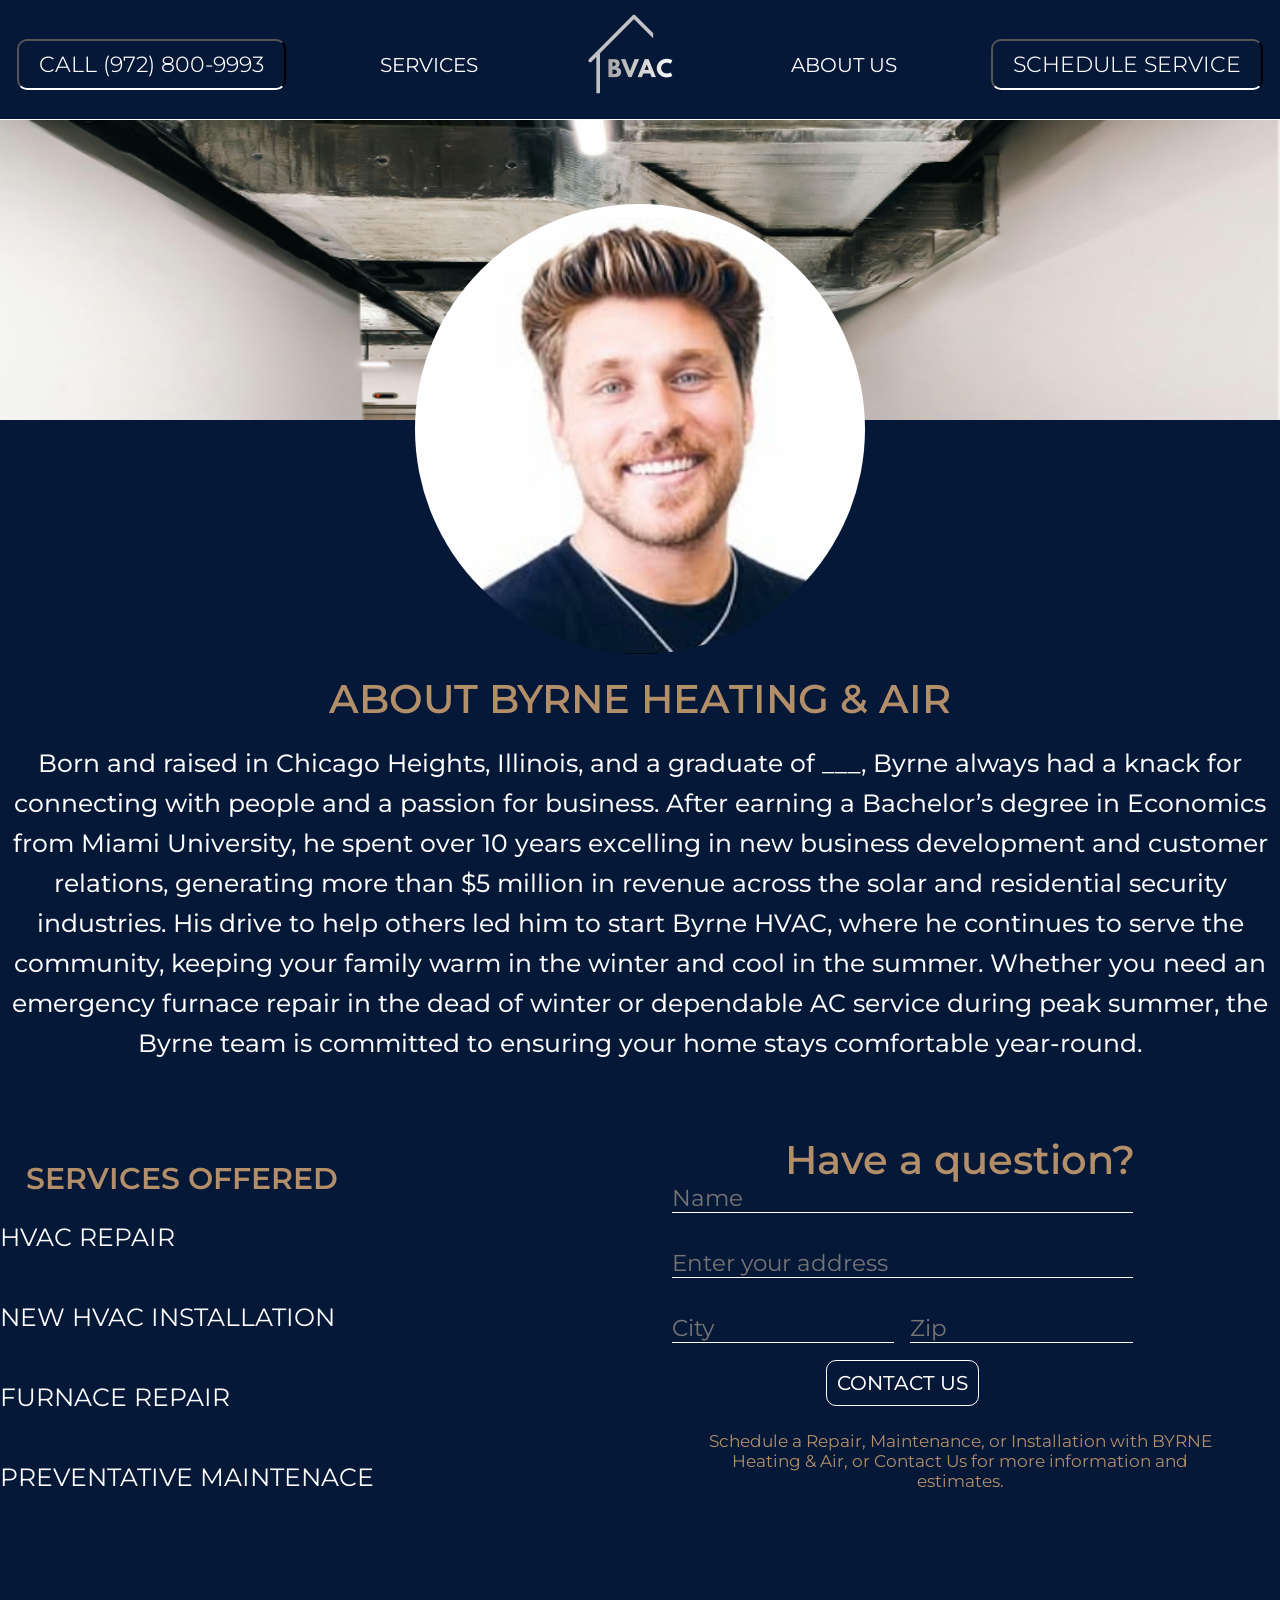
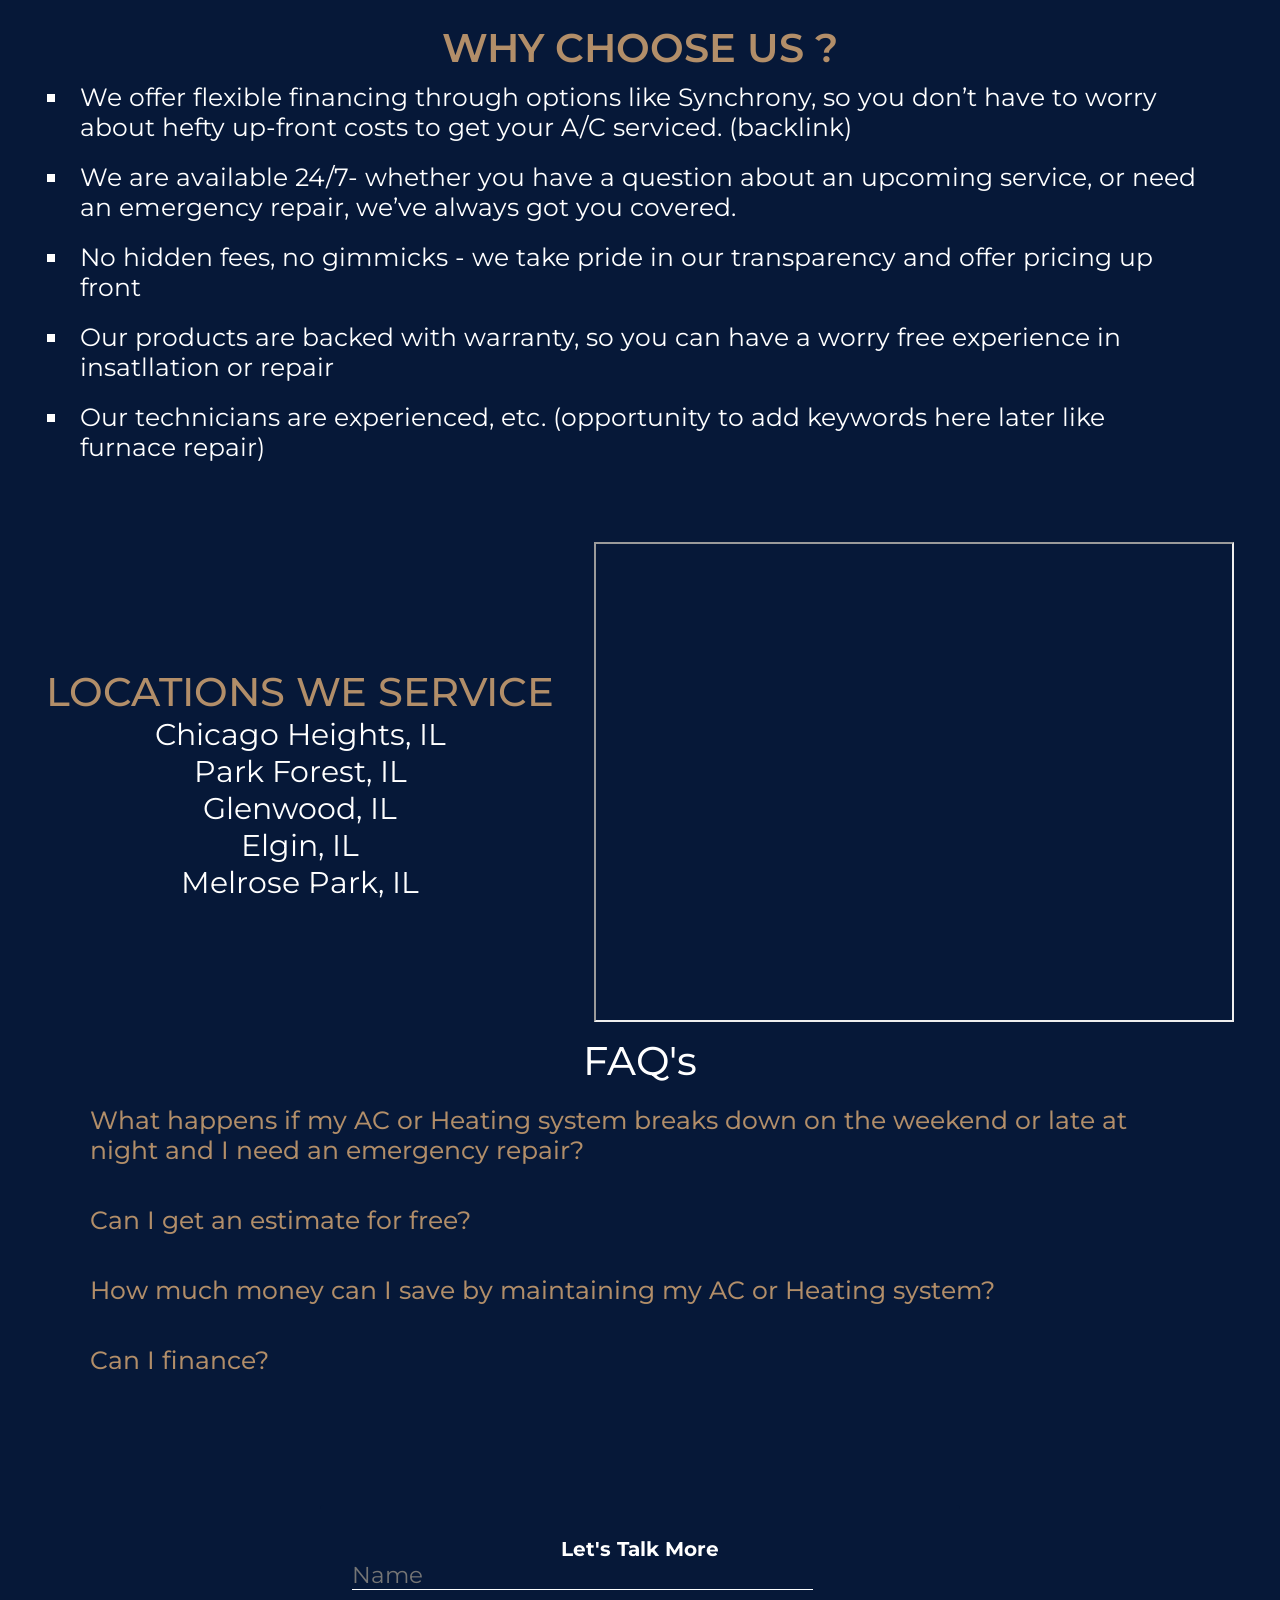
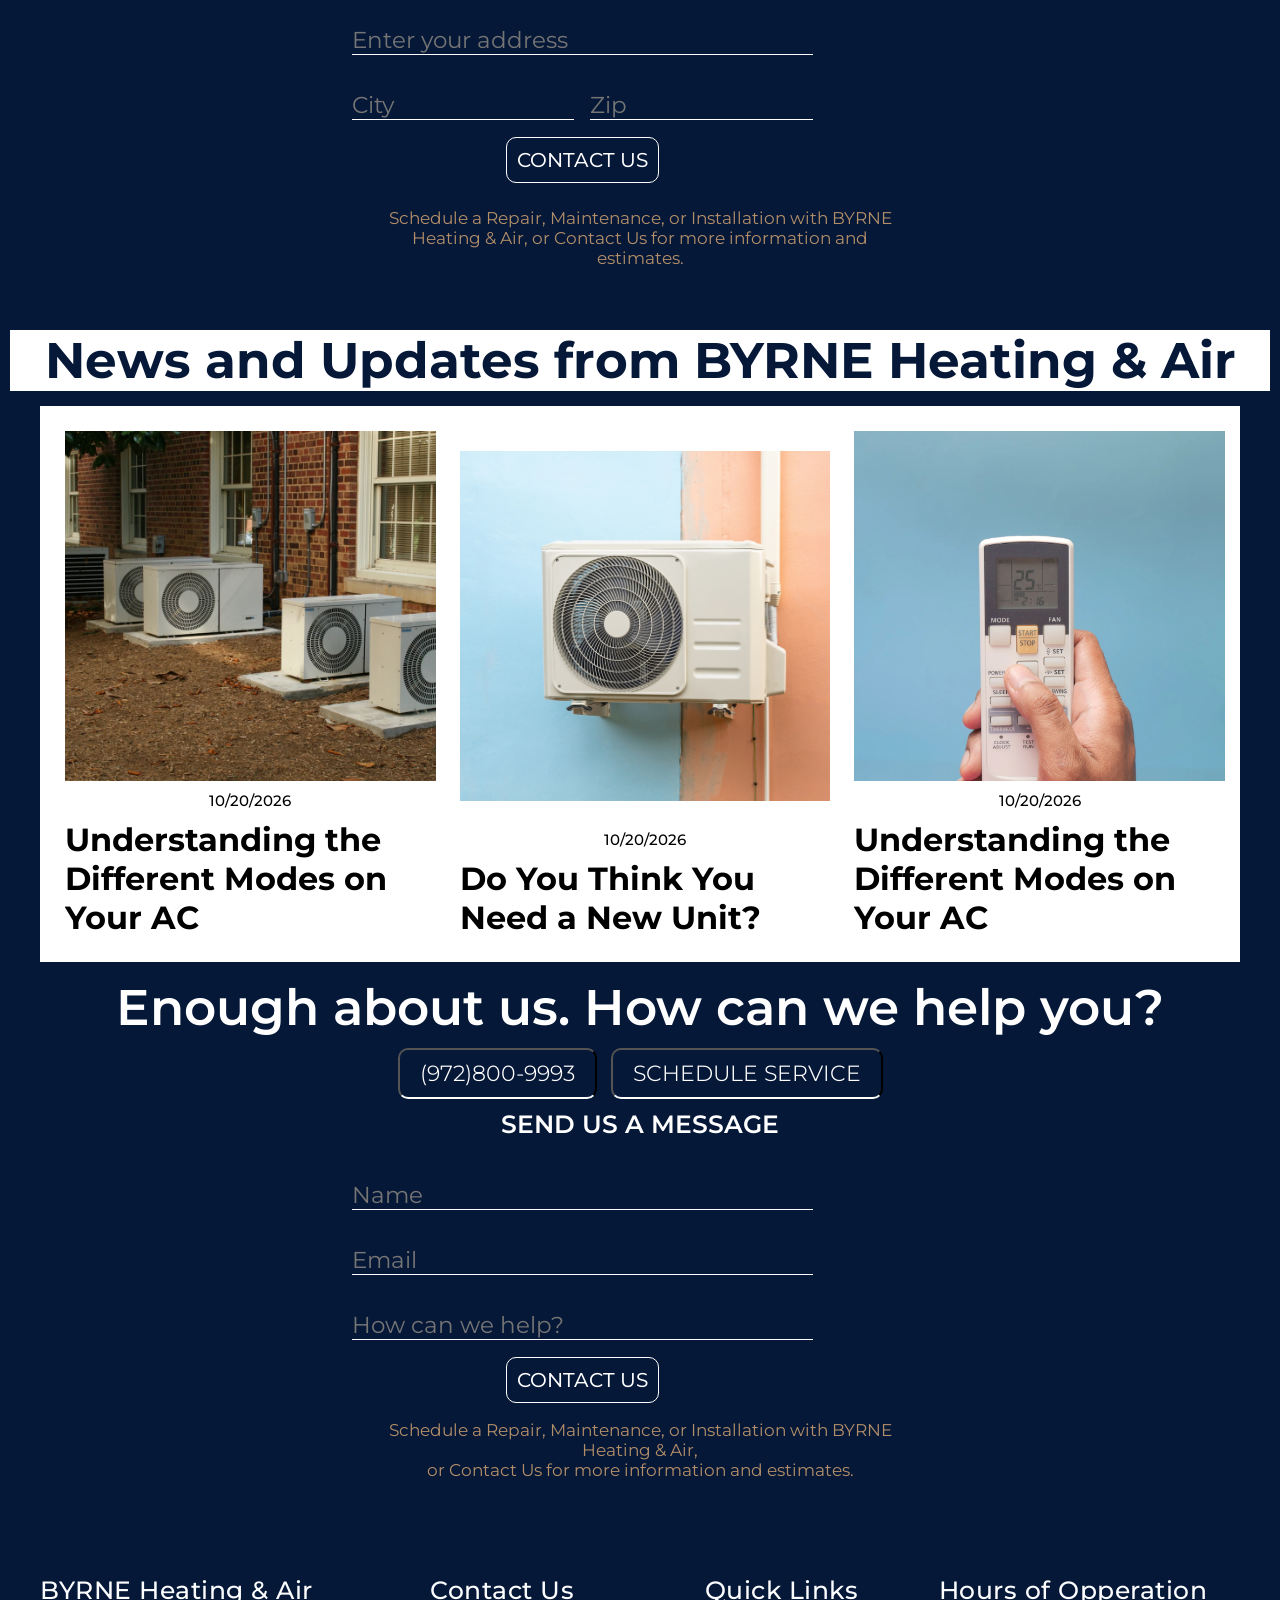
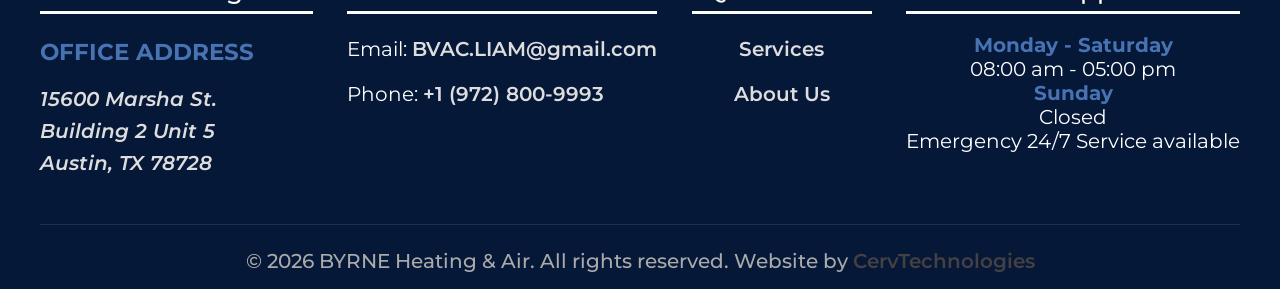
==== commit 4792f145: "finishing touches part 1" ====
--- a/about-us.html
+++ b/about-us.html
@@ -400,21 +400,24 @@
 <div class="blog-section-title">
         <h2>News and Updates from BYRNE Heating & Air</h2>
 </div>
-    <div class="blog-section-thumbnail-strip">
+     <div class="blog-section-thumbnail-strip">
         <div class="blog-section-blocks">
             <img src="blog_thumbnail_1.png" alt="noimage">
+            <p>10/20/2026</p>
             <h1>Understanding the Different Modes on Your AC</h1>
-            <p>10/20/2026</p>
+            
         </div>
         <div class="blog-section-blocks">
             <img src="blog_thumbnail_2.png" alt="noimage">
+            <p>10/20/2026</p>
             <h1>Do You Think You Need a New Unit?</h1>
-            <p>10/20/2026</p>
+            
         </div>
         <div class="blog-section-blocks">
             <img src="blog_thumbnail_3.png" alt="noimage">
+            <p>10/20/2026</p>
             <h1>Understanding the Different Modes on Your AC</h1>
-            <p>10/20/2026</p>
+            
         </div>
     </div>
 
--- a/styles.css
+++ b/styles.css
@@ -5,7 +5,7 @@
     box-sizing: border-box;
     scroll-behavior: smooth;
     font-family: Montserrat;
-    scrollbar-width:thin;
+   
    
 }
 
@@ -30,7 +30,7 @@
 --footer-txt: #ffffff;
 --nav-bar-bg: #061838;
 --nav-bar-items: #ffffff;
---nav-items-hover:#bacef3;
+--nav-items-hover:#ffffff;
 --logo-color: #e6eaf1;
 --service-card-bg: #7f8e91;
 --cus-bg-color: #061838;
@@ -49,7 +49,7 @@
 --hover-text-color: #468af0;
 --Home-page-bg: #9fa7b3;
 --cards-bg: #d9d9d9;
---link-color: #d5d5df;
+--link-color: #ffffff;
 --link-hover: #93c2ee;
 --about-us-h1: #ffffff;
 --learn-more-btn-bg: #4873b3;
@@ -408,17 +408,24 @@
 .services-pg{
     background: var(--webpage-bg-color);
 }
+
+.servicesBx{
+background: white;
+margin: 20px;
+
+}
 .service{
-    display: grid;
+    
     background: none;
     margin: 15px;
-    border-left: .25rem solid var(--websiteAccnt);
+    border-left: 2px solid var(--websiteAccnt2);
+    
     padding: 20px;
     
 }
 .service-title a{
     padding-bottom: .5rem;
-    font-weight: 450;
+    font-weight: 5000;
     font-size: 35px;
     color: var(--services-h3);
     width: 20%;
@@ -426,7 +433,7 @@
 }
 .service p{
     padding-inline: 40px;
-    font-weight: 400;
+    font-weight: 500;
     font-size: 25px;
     color: var(--services-p);
     text-decoration: none;
@@ -437,7 +444,7 @@
 }
 .services-list-conslusion p{
     padding-inline: 40px;
-    font-weight: 400;
+    font-weight: 450;
     font-size: 25px;
     color: var(--services-conclusion-p);
     text-decoration: none;
@@ -475,7 +482,7 @@
     text-align: start;
 }
 .services-list-conslusion{
-      font-weight: 450;
+    font-weight: 450;
     font-size: 30px;
     padding: 30px;
     text-align: start;
@@ -508,41 +515,11 @@
 
 
 
-/*==Our Services===*/
-
-
-.card-content-bx{
-display: grid;
-vertical-align: middle;
-padding: 3%;
-object-fit: contain;
-
-}
-
-.service-btn{
-
-background: var(--service-btn);
-border-radius: 0%;
-border-color: white;
-font-size: 20px;
-padding: 5%;
-color: var(--service-btn-txt);
-}
-
-.service-btn:hover {
-
-background: var(--service-btn);
-border-radius: 0%;
-border-color: rgb(14, 13, 13);
-font-size: 20px;
-padding: 5%;
-font-weight: 500;
-}
 /*==Contact Us Form===*/
  .responsive-form{
   position: relative;
   width: min(90%, 600px);
-  margin: 50px auto;
+  margin: 10px auto;
   border-radius: 4px;
   border: none;
   background-color: var(--cus-bg-color);
@@ -595,15 +572,16 @@
     
 }
 .cus-submit-btn{
-    padding: 1rem;
-    border-radius: 0px;
-    background-color: var(--bg-color);
-    border: .1rem solid var(--websiteAccnt);
+    padding: 10px;
+    border-radius: 10px;
+    background-color: var(--webpage-bg-color);
+    border: .1rem solid var(--website-txt);
     font-size: 20px;
-    font-weight: 350;
+    font-weight: 450;
     color: var(--website-txt);
     justify-content: center;
     display: block;
+    margin:5px;
 }
 input[type=text]{
     background-color: var(--about-us-bg);
@@ -615,51 +593,25 @@
 /*===Navigation Bar===*/
 .nav{
     
-    position:sticky;
+    position: sticky;
     top: 0;
    
     align-items: Center;
     
     
     background: var(--nav-bar-bg);
-    color:var(--logo-color);
-    z-index:1000;
-    padding: 5px;
-    border-bottom: none;
-    border-color: black;
-    border-width: thin;
-    
-}
-.hero-tagline h3{
-    text-align: center;
-    font-size: 60px;
-    font-weight: 700;
-    color: var(--websiteAccnt3);
-
-}
-.hero-tagline .span1{
-    text-align: center;
-    font-size: 75px;
-    font-weight: 700;
-    color: var(--websiteAccnt2);
-
-}
-.hero-tagline .span2{
-    text-align: center;
-    font-size: 75px;
-    font-weight: 700;
-    color: var(--websiteAccnt3);
-
-}
-.body-tagline{
-    background: var(--body-tagline-bg);
-    margin: 0px;
-}
-.body-tagline h3{
-    text-align: center;
-    font-size: 60px;
-    font-weight: 600;
-    color: var(--websiteAccnt2);
+    color:var(--link-color);
+    z-index: 10;
+    padding: 2px;
+    border-bottom: 1px solid var(--website-txt);
+    height: 120px;
+    
+    
+}
+.nav-dropdown-row a{
+    color: var(--link-color);
+    font-size: 20px;
+    font-weight: 400;
 }
 /* Main navigation layout */
 #navMenu {
@@ -668,8 +620,8 @@
     justify-content: space-between;
     list-style: none;
     width: 100%;
-    margin: 10px;
-    padding: 0px 30px;
+    margin: 0px;
+    padding: 0px 15px 15px;
     box-sizing: border-box;
 }
 
@@ -678,6 +630,7 @@
 #navMenu > li {
     display: flex;
     align-items: center;
+    
     
     
 }
@@ -686,7 +639,7 @@
     width: 100%;
     height: auto;
     object-fit: contain;
-    padding: 10px;
+    padding: 0px;
     padding-left: 0px;
     
 }
@@ -700,105 +653,56 @@
   /* Logo container */
 #navMenu .logo {
     display: block;
-    width: 200px;
-    min-width: 150px;
-    
-    
-}
-#navMenu .dropdown a{
-    font-size: 20px;
-    padding: 0px;
-    font-weight: 350;
-    letter-spacing: .1px;
-    
-}
-
-
-.dropdown{
-    position: relative;
-    display: block;
-    
-
-}
-
-
-.dropdown a{
-    position: relative;
-    font-size: 25px;
-    color: var(--nav-bar-items);
-     font-weight: 500;
-}
-.nav-main-menu .dropdown-content{
-    display: none;
-    position:absolute;
-    top: 100%;
-    left: 0;
-
-    background: var(--nav-bar-bg);
-    min-width: 240px;
-
-    border-top: 3px solid var(--nav-accnt);
-    border-radius:0 0 3px 3px;
-
-    animation: slideUp .3s;
-    box-shadow: var(--shadow-1);
-    z-index: 1001;
-    
-}
-
-.dropdown-content li{
-    padding: 10px;
-    
-}
-.dropdown-content li:hover{
-    background: var(--nav-items-hover);
-}
-.dropdown:hover .dropdown-content{
-    display: block;
-}
-.dropdown-link{
-color: var(--nav-bar-items);
-}
-
-
-
-
-
-
-
-/*===Sub Dropdown===*/
-.nav-main-menu .sub-dropdown-content{
-    display: none;
-    position: absolute;
-    top: 7%;
-    left: 100%;
-    background: var(--bg-color);
-    min-width: 240px;
-    border-top: 3px solid var(--nav-accnt);
-    border-radius: 3px;
-    animation: slideUp .3s;
-    box-shadow: var(--shadow-1);
-    z-index:1001;
-}
-@keyframes slideUp{
-    from{
-        margin-top: 20px;
-    }
-    to{
-        margin-top:0;
-    }
-}
-.dropdown-link{
-    display: flex;
-    justify-content: space-between;
-    align-items: center;
-}
-.sub-dropdown:hover .sub-dropdown-content{
-    display: block;
-    position: absolute;
-   
-
-}
+    width: 125px;
+    min-width: 125px;
+    
+    
+}
+
+
+
+
+.hero-tagline h3{
+    text-align: center;
+    font-size: 50px;
+    font-weight: 700;
+    color: var(--website-txt);
+    padding: 50px;
+
+}
+.hero-tagline .span1{
+    text-align: center;
+    font-size: 50px;
+    font-weight: 700;
+    color: var(--websiteAccnt2);
+
+}
+.hero-tagline .span2{
+    text-align: center;
+    font-size: 50px;
+    font-weight: 700;
+    color: var(--websiteAccnt3);
+
+}
+.body-tagline{
+    background: var(--body-tagline-bg);
+    margin-top: 25px;
+    padding-bottom: 15px;
+    border-bottom: 5px solid var(--about-us-bg);
+}
+.body-tagline h3{
+    text-align: center;
+    font-size: 60px;
+    font-weight: 600;
+    color: var(--webpage-bg-color);
+    padding-top: 35px;
+}
+
+
+
+
+
+
 
 /*===Our Work===*/
 .gallery{
@@ -907,13 +811,13 @@
     background: var(--cta-bg);
     font-weight: 500;
     font-size: 25px; 
-    margin: px;
+    margin: 10px;
     
 }
 .cta-btn{
     align-self: center;
     padding: 10px 20px;
-    border-radius: 0px;
+    border-radius: 10px;
     text-align: center;
     border-bottom: solid 2px white;
     color: var(--cta-text);
@@ -1003,44 +907,6 @@
 
 
 
-/*===Services by Industry Section===*/
-.Service-Tables{
-    display: flex;
-    justify-content: center;
-}
-.Haas-3-table, .Haas-2-table, .Haas-4-table, .Haas-mini-table {
-    background: var(--webpage-bg-color);
-    margin-top: 1px;
-    margin-left: 1px;
-    margin-right: 1px;
-    align-items: center;
-    border-spacing: 1px;
-    display: block;
-    padding: 3%
-   
-}
-.service-table-row{
-    background: none;
-    justify-content: center;
-  
-}
-.service-table-header{
-    font-size: 20px;
-    color: var(--link-color);
-    display: block;
-}
-.service-table-data{
-    font-size: 15px;
-    color: var(--link-color);
-    
-}
-
-td.service-table-data{
-    justify-content: center;
-    
-  
-    
-}
 /*===CTA Section===*/
 .cta-section, cta-section *{
     box-sizing: border-box;
@@ -1239,7 +1105,7 @@
 body {
     width: 100%;
     max-width: 100%;
-    overflow-x: hidden;
+    overflow-x: clip;
 }
 
 img {
@@ -2512,3 +2378,1002 @@
     }
 }
 
+
+/* =========================================
+   BVAC MOBILE OPTIMIZATION
+   Append to the bottom of styles.css
+========================================= */
+
+/* Global mobile safeguards */
+@media (max-width: 768px) {
+
+    html,
+    body {
+        width: 100%;
+        max-width: 100%;
+        overflow-x: clip;
+    }
+
+    * {
+        min-width: 0;
+    }
+
+    img {
+        max-width: 100%;
+        height: auto;
+    }
+
+    h1, h2, h3, h4, p {
+        overflow-wrap: break-word;
+    }
+
+    /* =====================================
+       NAVIGATION
+    ===================================== */
+
+     /* Navbar */
+    .nav {
+        position: static !important;
+        display: flex;
+        flex-direction: column;
+        align-items: center;
+        width: 100%;
+        padding: 12px 16px;
+    }
+
+    /* Logo - visible when menu is closed */
+    #navMenu > li:nth-child(3) {
+        display: flex;
+        justify-content: center;
+        width: 100%;
+    }
+
+    .logo img {
+        display: block;
+        max-width: 155px;
+        max-height: 55px;
+        margin: 0 auto;
+    }
+
+
+    .hamburger {
+        grid-column: 2;
+        grid-row: 1;
+        display: flex;
+        justify-self: end;
+        align-items: center;
+        justify-content: center;
+        flex-direction: column;
+        gap: 6px;
+        width: 44px;
+        height: 44px;
+        padding: 8px;
+        border: 1px solid rgba(255,255,255,.3);
+        border-radius: 5px;
+        background: transparent;
+        cursor: pointer;
+    }
+
+    .hamburger span {
+        display: block;
+        width: 23px;
+        height: 2px;
+        background: white;
+        transition: transform .25s ease, opacity .25s ease;
+    }
+
+    .nav.menu-open .hamburger span:nth-child(1) {
+        transform: translateY(8px) rotate(45deg);
+    }
+
+    .nav.menu-open .hamburger span:nth-child(2) {
+        opacity: 0;
+    }
+
+    .nav.menu-open .hamburger span:nth-child(3) {
+        transform: translateY(-8px) rotate(-45deg);
+    }
+
+    /* Show menu links when opened */
+
+    .nav.menu-open .nav-main-menu > li {
+        display: block;
+        grid-column: 1 / -1;
+        grid-row: auto;
+        padding: 5px 0;
+    }
+    .nav-menu-open .logo img{
+        display: none;
+    }
+
+    .nav.menu-open .nav-main-menu > li:nth-child(3) {
+        display: flex;
+        grid-column: 1;
+        grid-row: 1;
+    }
+
+    .nav-main-menu .nav-dropdown-row,
+    .nav-main-menu .nav-link {
+        width: 100%;
+    }
+
+    .nav-main-menu a {
+        display: block;
+        padding: 12px 10px;
+        font-size: 16px;
+        text-align: left;
+    }
+
+    .nav-main-menu .cta-btn {
+        width: 100%;
+        min-height: 46px;
+        margin: 5px 0;
+    }
+
+    /* =====================================
+       HERO SECTION
+    ===================================== */
+
+    .home-page {
+        width: 100%;
+        min-height: auto;
+    }
+
+    .hero {
+        width: 100%;
+        min-height: 480px;
+        max-height: none;
+        padding: 35px 16px;
+        background-size: cover;
+        background-position: center;
+    }
+
+    .hero-tagline {
+        width: 100%;
+        padding: 20px 0;
+        text-align: center;
+    }
+
+    .hero-tagline h3 {
+        font-size: clamp(28px, 7vw, 40px);
+        line-height: 1.25;
+        padding: 0;
+    }
+
+    .hero-tagline span {
+        font-size: clamp(28px, 7vw, 40px);
+    }
+
+    .hero-van {
+        width: 100%;
+        overflow: hidden;
+    }
+
+    .hero-van img {
+        display: block;
+        width: 100%;
+        height: auto;
+        object-fit: contain;
+    }
+
+    /* =====================================
+       HERO CONTACT FORM
+    ===================================== */
+
+    .responsive-form {
+        width: calc(100% - 28px);
+        max-width: 550px;
+        margin: 25px auto;
+        padding: 22px 16px;
+        border-radius: 8px;
+        font-size: 16px;
+    }
+
+    .contact-us {
+        width: 100%;
+    }
+
+    .cus-row-1,
+    .cus-row-2,
+    .cus-row-3,
+    .cus-row-4 {
+        display: flex;
+        flex-direction: column;
+        width: 100%;
+        gap: 12px;
+        margin-bottom: 12px;
+    }
+
+    .cus-row-1 > *,
+    .cus-row-2 > *,
+    .cus-row-3 > * {
+        width: 100%;
+        max-width: 100%;
+        min-height: 46px;
+        margin: 0;
+    }
+
+    .cus-submit-btn {
+        width: 100%;
+        min-height: 48px;
+        font-size: 15px;
+    }
+
+    .cus-form-tagline h3 {
+        font-size: 15px;
+        line-height: 1.6;
+        text-align: center;
+    }
+
+    /* =====================================
+       SERVICES SECTION
+    ===================================== */
+
+    .servicesBx {
+        width: 100%;
+        margin: 0;
+        padding: 20px 10px;
+    }
+
+    .body-tagline h3 {
+        padding: 15px 10px;
+        font-size: clamp(24px, 6vw, 34px);
+        line-height: 1.3;
+        text-align: center;
+    }
+
+    .services {
+        display: block;
+        width: 100%;
+        margin: 0;
+    }
+
+    .servicesPg-services {
+        display: block;
+        width: 100%;
+    }
+
+    .services-toprow,
+    .services-bottomrow {
+        display: grid;
+        grid-template-columns: repeat(2, minmax(0, 1fr));
+        gap: 10px;
+        width: 100%;
+    }
+
+    .service {
+        display: flex;
+        align-items: center;
+        justify-content: center;
+        min-height: 95px;
+        margin: 0;
+        padding: 12px 8px;
+        border-left: 3px solid var(--websiteAccnt2);
+        border-bottom: 3px solid var(--websiteAccnt2);
+        text-align: center;
+    }
+
+    .service-title {
+        width: 100%;
+    }
+
+    .service-title a {
+        display: block;
+        width: 100%;
+        padding: 0;
+        font-size: clamp(14px, 3.5vw, 18px);
+        line-height: 1.35;
+        overflow-wrap: anywhere;
+    }
+
+    .services-list-conslusion {
+        padding: 20px 10px;
+    }
+
+    .services-list-conslusion p {
+        padding: 0;
+        font-size: 15px;
+        line-height: 1.7;
+    }
+
+    /* =====================================
+       WE SERVE YOU / TESTIMONIALS
+    ===================================== */
+
+    .body-tagline2 {
+        width: 100%;
+        padding: 35px 18px;
+        margin: 0;
+    }
+
+    .body-tagline2 h3 {
+        font-size: clamp(30px, 7vw, 42px);
+        line-height: 1.2;
+    }
+
+    .body-tagline2 p {
+        font-size: 16px;
+        line-height: 1.7;
+    }
+
+    .testimonialsCard {
+        width: 100%;
+        margin-top: 35px;
+    }
+
+    .testimonialsCard h3 {
+        font-size: 20px;
+        margin: 15px 0;
+    }
+
+    .testimonialsTestBox {
+        display: grid;
+        grid-template-columns: 35px minmax(0, 1fr) 35px;
+        align-items: center;
+        gap: 8px;
+        width: 100%;
+    }
+
+    .testimonialsCard h4 {
+        font-size: 16px;
+        line-height: 1.7;
+        padding: 0;
+    }
+
+    .testimonialPrvBtn,
+    .testimonialNxtBtn {
+        margin: 0;
+        padding: 5px;
+        font-size: 22px;
+    }
+
+    .testimonialsCard p {
+        margin-top: 15px;
+        font-size: 16px;
+    }
+
+    /* =====================================
+       EMPATHY / TRUST SECTION
+    ===================================== */
+
+    .index-services {
+        width: 100%;
+        margin: 0;
+        padding: 0;
+    }
+
+    .body-tagline3 {
+        width: 100%;
+        margin: 0;
+        padding: 35px 18px;
+    }
+
+    .body-tagline3 h3 {
+        font-size: clamp(28px, 7vw, 40px);
+        line-height: 1.2;
+    }
+
+    .body-tagline3 p {
+        font-size: 16px;
+        line-height: 1.7;
+    }
+
+    .body-trust {
+        display: grid;
+        grid-template-columns: 1fr;
+        gap: 16px;
+        width: 100%;
+        margin: 0;
+        padding: 20px 16px;
+    }
+
+    .trust-card-row1,
+    .trust-card-row2,
+    .trust-card-row3 {
+        display: grid;
+        grid-template-columns: repeat(2, minmax(0, 1fr));
+        gap: 14px;
+        width: 100%;
+        min-width: 0;
+    }
+
+    .trust-card {
+        display: flex;
+        flex-direction: column;
+        align-items: center;
+        width: 100%;
+        height: 100%;
+        margin: 0;
+        padding: 16px 10px;
+        border-radius: 8px;
+        background: white;
+    }
+
+    .trust-card img {
+        display: block;
+        width: 65px;
+        max-width: 100%;
+        height: 65px;
+        margin: 0 auto 12px;
+        object-fit: contain;
+    }
+
+    .trust-card h3 {
+        font-size: 16px;
+        line-height: 1.4;
+        text-align: center;
+    }
+
+    .trust-card p {
+        margin-top: 10px;
+        font-size: 13px;
+        line-height: 1.6;
+        text-align: center;
+    }
+
+    /* =====================================
+       BLOG / NEWS SECTION
+    ===================================== */
+
+    .blog-section {
+        width: 100%;
+        padding: 35px 16px;
+    }
+
+    .blog-section-title h2 {
+        font-size: clamp(23px, 6vw, 32px);
+        line-height: 1.3;
+        text-align: center;
+    }
+
+    .blog-section-thumbnail-strip {
+        display: grid;
+        grid-template-columns: 1fr;
+        gap: 22px;
+        width: 100%;
+    }
+
+    .blog-section-blocks {
+        width: 100%;
+        max-width: 500px;
+        margin: 0 auto;
+    }
+
+    .blog-section-blocks img {
+        display: block;
+        width: 100%;
+        height: auto;
+        aspect-ratio: 16 / 9;
+        object-fit: cover;
+    }
+
+    .blog-section-blocks h1 {
+        margin-top: 12px;
+        font-size: 19px;
+        line-height: 1.4;
+    }
+
+    .blog-section-blocks p {
+        margin-top: 8px;
+        font-size: 14px;
+    }
+
+    /* =====================================
+       FINAL CALL TO ACTION
+    ===================================== */
+
+    .body-tagline4 {
+        width: 100%;
+        padding: 35px 16px;
+    }
+
+    .body-tagline4 h3 {
+        font-size: clamp(25px, 6vw, 36px);
+        line-height: 1.3;
+    }
+
+    .body-tagline4 p {
+        font-size: 18px;
+        margin: 20px 0;
+    }
+
+    .body-tagline4 .cta-btn {
+        width: 100%;
+        max-width: 350px;
+        min-height: 48px;
+        margin: 8px auto;
+         border-radius: 15px;
+        background: var(--websiteAccnt2);
+        color: var(--about-us-text-h1);
+        border:none
+    }
+
+    /* =====================================
+       FOOTER
+    ===================================== */
+
+    .footer-cont {
+        width: 100%;
+        padding: 35px 18px 20px;
+    }
+
+    #footer .wrapper {
+        display: flex;
+        flex-direction: column;
+        align-items: center;
+        width: 100%;
+        gap: 28px;
+        text-align: center;
+    }
+
+    .grid-row-1,
+    .grid-row-2,
+    .grid-row-3 {
+        display: flex;
+        flex-direction: column;
+        align-items: center;
+        width: 100%;
+        gap: 12px;
+    }
+
+    .get-in-touch-footer h1 {
+        font-size: 21px;
+        line-height: 1.4;
+    }
+
+    .span-3,
+    .span-3 p {
+        font-size: 15px;
+        line-height: 1.7;
+        overflow-wrap: anywhere;
+    }
+
+    .copywrite {
+        font-size: 13px;
+        line-height: 1.6;
+    }
+
+    /* =====================================
+       APPOINTMENT BOOKING
+    ===================================== */
+
+    .booking-section {
+        padding: 40px 14px;
+    }
+
+    .booking-calendar-header {
+        padding: 20px 14px;
+    }
+
+    .acuity-embed-container {
+        padding: 8px;
+        min-height: 600px;
+    }
+
+    .acuity-embed-container iframe {
+        width: 100%;
+        min-height: 750px;
+    }
+}
+
+
+/* =========================================
+   EXTRA SMALL PHONES: 480px AND BELOW
+========================================= */
+
+@media (max-width: 480px) {
+
+    .hero {
+        min-height: 420px;
+        padding: 25px 12px;
+    }
+
+    .responsive-form {
+        width: calc(100% - 20px);
+        padding: 18px 12px;
+    }
+
+    .services-toprow,
+    .services-bottomrow {
+        gap: 8px;
+    }
+
+    .service {
+        min-height: 85px;
+        padding: 10px 5px;
+    }
+
+    .trust-card-row1,
+    .trust-card-row2,
+    .trust-card-row3 {
+        gap: 9px;
+    }
+
+    .trust-card {
+        padding: 12px 8px;
+    }
+
+    .trust-card h3 {
+        font-size: 14px;
+    }
+
+    .trust-card p {
+        font-size: 12px;
+    }
+
+    .testimonialsTestBox {
+        grid-template-columns: 28px minmax(0, 1fr) 28px;
+        gap: 4px;
+    }
+
+    .testimonialsCard h4 {
+        font-size: 14px;
+    }
+
+    .blog-section {
+        padding: 30px 12px;
+    }
+}
+
+
+/* =========================================
+   TABLETS: 769px - 1024px
+========================================= */
+
+@media (min-width: 769px) and (max-width: 1024px) {
+
+    .services-toprow,
+    .services-bottomrow {
+        flex-wrap: wrap;
+    }
+
+    .trust-card {
+        width: 50%;
+        padding: 15px;
+    }
+
+    .trust-card h3 {
+        font-size: 25px;
+    }
+
+    .trust-card p {
+        font-size: 16px;
+    }
+
+    .testimonialPrvBtn,
+    .testimonialNxtBtn {
+        margin-inline: 15px;
+    }
+
+    .blog-section-thumbnail-strip {
+        gap: 15px;
+    }
+}
+
+/* =========================
+   MOBILE NAVBAR
+========================= */
+
+@media (max-width: 768px) {
+
+    /* Main navbar */
+     .nav {
+        display: flex !important;
+        flex-direction: row;
+        justify-content: space-between;
+        align-items: center;
+        width: 100%;
+        min-height: 95px;
+        padding: 10px 20px;
+    }
+
+    /* Keep the UL visible so the logo can show */
+    .nav-main-menu {
+        display: flex !important;
+        flex-direction: column;
+        align-items: center;
+        width: 100%;
+        margin: 0;
+        padding: 0;
+        list-style: none;
+    }
+
+    /* Hide every menu item by default */
+    .nav-main-menu > li {
+        display: none !important;
+    }
+
+    /* SHOW ONLY THE LOGO WHEN CLOSED */
+    .nav-main-menu > li:nth-child(3) {
+        display: flex !important;
+        justify-content: center;
+        align-items: center;
+        width: 100%;
+        min-height: 95px;
+        padding: 0px;
+        margin: 0;
+    }
+
+    /* Logo container */
+    .nav-main-menu > li:nth-child(3) .logo {
+        display: flex;
+        justify-content: center;
+        align-items: center;
+        width: 100%;
+    }
+
+    .nav-main-menu > li:nth-child(3) .logo a {
+        display: flex;
+        justify-content: center;
+        align-items: center;
+    }
+
+    .nav-main-menu > li:nth-child(3) .logo img {
+        display: block;
+        width: 150px;
+        max-width: 100%;
+        height: auto;
+        max-height: 150px;
+        object-fit: contain;
+    }
+
+    /* Hamburger hidden while menu is closed */
+    .hamburger {
+        display: grid;
+    
+    }
+
+
+    /* =========================
+       MENU OPEN
+    ========================= */
+
+    .nav.menu-open {
+        align-items: stretch;
+        
+    }
+
+    /* Show hamburger when open */
+    .nav.menu-open .hamburger {
+        display: flex !important;
+        align-self: flex-end;
+        justify-content: center;
+        align-items: center;
+        flex-direction: column;
+        gap: 6px;
+        width: 44px;
+        height: 44px;
+        padding: 8px;
+        margin-bottom: 8px;
+        background: transparent;
+        border: 1px solid rgba(255,255,255,.3);
+        border-radius: 5px;
+        cursor: pointer;
+    }
+
+    .hamburger span {
+        display: block;
+        width: 23px;
+        height: 2px;
+        background: white;
+        transition: transform .25s ease, opacity .25s ease;
+    }
+
+    /* Hide logo when menu is open */
+    .nav.menu-open .nav-main-menu > li:nth-child(3) {
+        display: none !important;
+    }
+
+    /* Show all other menu items */
+    .nav.menu-open .nav-main-menu > li:not(:nth-child(3)) {
+        display: flex !important;
+        flex-direction: column;
+        align-items: stretch;
+        width: 100%;
+        padding: 10px 0;
+        border-bottom: 1px solid rgba(255,255,255,.15);
+    }
+
+    /* Navigation links */
+    .nav.menu-open .nav-main-menu a {
+        display: block;
+        width: 100%;
+        padding: 12px 10px;
+        text-align: center;
+        font-size: 16px;
+    }
+
+    /* CTA buttons */
+    .nav.menu-open .nav-main-menu .cta-btn {
+        display: block;
+        width: 100%;
+        min-height: 46px;
+        margin: 5px 0;
+        padding: 12px;
+        border: none;
+        border-radius: 15px;
+        color: var(--about-us-text-h1);
+        background: var(--websiteAccnt2);
+    }
+
+    /* Hamburger transforms into X */
+    .nav.menu-open .hamburger span:nth-child(1) {
+        transform: translateY(8px) rotate(45deg);
+    }
+
+    .nav.menu-open .hamburger span:nth-child(2) {
+        opacity: 0;
+    }
+
+    .nav.menu-open .hamburger span:nth-child(3) {
+        transform: translateY(-8px) rotate(-45deg);
+    }
+}
+
+/* =====================================
+   HERO CONTACT FORM FIX
+===================================== */
+
+@media (max-width: 768px) {
+
+    .home-page .responsive-form {
+        width: calc(100% - 28px);
+        max-width: 550px;
+        margin: 25px auto;
+        padding: 22px 16px;
+    }
+
+    .home-page .contact-us {
+        display: flex;
+        flex-direction: column;
+        width: 100%;
+        gap: 12px;
+    }
+
+    /* Remove HTML line breaks */
+    .home-page .contact-us br {
+        display: none;
+    }
+
+    /* Each row */
+    .home-page .cus-row-1,
+    .home-page .cus-row-2 {
+        display: grid;
+        grid-template-columns: 1fr;
+        width: 100%;
+        margin: 0;
+        gap: 12px;
+    }
+
+    /* City and Zip get equal widths */
+    .home-page .cus-row-3 {
+        display: grid;
+        grid-template-columns: repeat(2, minmax(0, 1fr));
+        width: 100%;
+        margin: 0;
+        gap: 12px;
+    }
+
+    /* All inputs equal height */
+    .home-page .contact-us input:not([type="hidden"]) {
+        display: block;
+        width: 100%;
+        min-width: 0;
+        height: 48px;
+        min-height: 48px;
+        padding: 10px 12px;
+        margin: 0;
+        box-sizing: border-box;
+        font-size: 16px;
+        border: none;
+        border-bottom: 1px solid rgba(255,255,255,.5);
+        border-radius: 15px;
+    }
+
+    .home-page .cus-row-4 {
+        width: 100%;
+        margin: 0;
+    }
+
+    .home-page .cus-submit-btn {
+        width: 100%;
+        min-height: 48px;
+        margin: 0;
+        border: none;
+        border-radius: 15px;
+        background: var(--websiteAccnt2);
+        color: var(--about-us-text-h1);
+    }
+}
+
+
+/* =====================================
+   HERO VAN IMAGE FIX
+===================================== */
+
+.hero-van {
+    background: none !important;
+    background-image: none !important;
+    background-repeat: no-repeat !important;
+    display: flex;
+    justify-content: center;
+    align-items: center;
+    width: 100%;
+    overflow: hidden;
+}
+
+.hero-van img {
+    display: block;
+    width: min(100%, 650px);
+    height: auto;
+    max-height: 350px;
+    object-fit: contain;
+    margin: 0 auto;
+}
+
+@media (max-width: 768px) {
+    .hero-van {
+        padding: 10px 12px 25px;
+    }
+
+    .hero-van img {
+        width: 100%;
+        max-width: 500px;
+        max-height: none;
+    }
+}
+
+/* =====================================
+   TESTIMONIAL ALIGNMENT FIX
+===================================== */
+
+@media (max-width: 768px) {
+
+    .testimonialsTestBox {
+        display: grid;
+        grid-template-columns: 42px minmax(0, 1fr) 42px;
+        align-items: center;
+        justify-items: center;
+        gap: 8px;
+        width: 100%;
+        margin: 20px auto;
+    }
+
+    .testimonialNxtBtn,
+    .testimonialPrvBtn {
+        display: flex;
+        align-items: center;
+        justify-content: center;
+        width: 42px;
+        height: 42px;
+        padding: 0;
+        margin: 0 !important;
+        font-size: 20px;
+        line-height: 1;
+        text-align: center;
+        cursor: pointer;
+    }
+
+    .testimonialsTestBox h4 {
+        width: 100%;
+        margin: 0;
+        padding: 0 4px;
+        font-size: 15px;
+        line-height: 1.7;
+        text-align: center;
+    }
+}
+
+
+.tagline2-cta-btn button{
+     border-radius: 15px;
+        background: var(--websiteAccnt2);
+        color: var(--about-us-text-h1);
+        border:none
+}
+.tagline3-bta-btn button{
+     border-radius: 15px;
+        background: var(--websiteAccnt2);
+        color: var(--about-us-text-h1);
+        border:none
+}
--- a/blog_styles.css
+++ b/blog_styles.css
@@ -2,6 +2,7 @@
 .blog-section-title{
     text-align: center;
     background: var(--blog-bg);
+    margin: 10px;
 }
 
 .blog-section-blocks{
@@ -30,26 +31,147 @@
     max-height: 350px;;
     border-radius: 0%;
 }
-.blog-section-blocks h1{
+
+
+.blog-section-title h2{
+     font-weight: 700;
+    font-size: 50px;
+    color: var(--blog-post-h1);
+    text-align: center;
+}
+
+
+/* =====================================
+   BLOG GRID FIX
+===================================== */
+
+/* Desktop */
+.blog-section-thumbnail-strip {
+    display: grid;
+    grid-template-columns: repeat(3, minmax(0, 1fr));
+    gap: 24px;
+    width: 100%;
+    max-width: 1200px;
+    margin: 15px auto;
+    padding: 20px 20px;
+}
+
+.blog-section-blocks {
+    display: flex;
+    flex-direction: column;
+    width: 100%;
+    min-width: 0;
+    overflow: hidden;
+    
+}
+
+.blog-section-blocks img {
+    display: block;
+    width: 100%;
+    aspect-ratio: 16 / 9;
+    height: auto;
+    object-fit: cover;
+}
+
+.blog-section-blocks a {
+    margin-top: 0px;
+    font-size: 19px;
+    line-height: 1.5;
+    overflow-wrap: anywhere;
     font-weight: 500;
-    font-size: 35px;
     color: var(--blog-post-h1);
     padding: 15px;
     
     
 }
-.blog-section-blocks p{
+
+.blog-section-blocks p {
+    margin: 10px;
+    text-align: start;
     font-weight: 500;
-    font-size: 20px;
+    font-size: 15px;
     color: var(--blog-post-p);
-    padding: 20px;
+   
     
     
     
 }
-.blog-section-title h2{
-     font-weight: 600;
-    font-size: 50px;
-    color: var(--blog-post-h1);
-    text-align: center;
-}+
+/* Tablet */
+@media (max-width: 900px) {
+    .blog-section-thumbnail-strip {
+        grid-template-columns: repeat(2, minmax(0, 1fr));
+        gap: 18px;
+    }
+}
+
+/* Mobile */
+@media (max-width: 600px) {
+
+    .blog-section {
+        width: 100%;
+        padding: 30px 14px;
+    }
+    .blog-section-title h2 {
+        font-size: 30px;
+        font-weight: 600;
+    }
+    .blog-section-thumbnail-strip {
+        grid-template-columns: 1fr;
+        gap: 25px;
+        padding: 0;
+        margin:  auto;
+    }
+
+    .blog-section-blocks {
+        width: 100%;
+        max-width: 100%;
+    }
+
+    .blog-section-blocks img {
+        width: 100%;
+        aspect-ratio: 16 / 9;
+        object-fit: cover;
+    }
+
+    .blog-section-blocks h1 {
+        font-size: 18px;
+    }
+}
+
+/* Center blog post images */
+.blog-section-blocks {
+    display: flex;
+    flex-direction: column;
+    align-items: center;
+}
+
+.blog-section-blocks img {
+    display: block;
+    width: 100%;
+    max-width: 100%;
+    height: auto;
+    margin-left: auto;
+    margin-right: auto;
+    object-fit: cover;
+}
+
+/* Mobile adjustment */
+@media (max-width: 600px) {
+    .blog-section-thumbnail-strip {
+        display: grid;
+        grid-template-columns: 1fr;
+        justify-items: center;
+        width: 100%;
+    }
+
+    .blog-section-blocks {
+        width: 100%;
+        align-items: center;
+    }
+
+    .blog-section-blocks img {
+        width: 100%;
+        margin-inline: auto;
+    }
+}
--- a/styles_about-us.css
+++ b/styles_about-us.css
@@ -1,3 +1,57 @@
+
+/*==Resuable CSS===*/
+a{
+    text-decoration: none;
+    color: var(--secondary-color);
+    font-weight:600;   
+}
+
+body{
+   
+    display: flex;
+    flex-direction: column;
+    max-width: 100%;
+}
+
+* {
+    margin: 0;
+    padding: 0;
+    box-sizing: border-box;
+    scroll-behavior: smooth;
+    font-family: Montserrat;
+   
+   
+}
+
+
+
+body {
+    min-height: 100vh;
+    
+    
+}
+
+
+.main-content {
+    flex: 1 0 auto; 
+}
+
+
+/*==Variables===*/
+:root{
+--websiteAccnt: #5c8dad;
+--websiteAccnt2:#b28e69;
+--websiteAccnt3:#a29e9e;
+--website-txt: #ffffff;
+
+}
+
+
+
+
+
+
+
 .about-us{
     
     color: var(--website-txt);
@@ -12,7 +66,7 @@
 
 .about-us h3{
     display: grid;
-    color: var(--about-us-h1);
+    color: var(--websiteAccnt);
     text-align: center;
     font-weight: 450;
     font-size: 35px;
@@ -21,16 +75,16 @@
 }
 .about-us h5{
     display: grid;
-    color: var(--about-us-h1);
+    color: var(--websiteAccnt2);
     text-align: center;
-    font-weight: 450;
-    font-size: 35px;
+    font-weight: 550;
+    font-size: 40px;
     margin-top: 20px;
     
 }
 .about-us p{
     display: grid;
-    color: var(--about-us-h1);
+    color: var(--website-txt);
     align-items: center ;
     font-weight: 450;
     font-size: 25px;
@@ -49,7 +103,7 @@
 
 }
 .cus-form-tagline h3{
-    color: var(--secondary-color);
+    color: var(--websiteAccnt2);
     font-size: 17px;
     font-weight: 400;
     text-align: center;
@@ -82,16 +136,19 @@
     gap: 50px;
 }
 .services-about-us-h4{
-    font-size: 30px;
-    font-weight: 400;
-    color: var(--website-txt);
     text-align: start;
     margin: 4%;
 }
+.services-about-us-h4 h4{
+    font-size: 30px;
+    font-weight: 600;
+    color: var(--websiteAccnt2);
+   
+}
 
 .services-about-us li{
     font-size: 25px;
-    font-weight: 450;
+    font-weight: 400;
     color: var(--website-txt);
     text-align: start;
     
@@ -106,6 +163,61 @@
 
 }
 .faqs button {
+    font-weight: 450;
+    font-size: 25px;
+    text-align: start;
+    color: var(--websiteAccnt2);
+    cursor: pointer;
+    height: auto;
+    width: 100%;
+    background: none;
+    border: none;
+    text-decoration: none;
+    text-underline-position: under;
+    padding: 10px 0;
+}
+
+.faqs-title h4 {
+    font-weight: 450;
+    font-size: 40px;
+    text-align: center;
+    color: var(--website-txt);
+    
+}
+.faqsAnswer {
+    display: none;
+}
+.faqs-item.active .faqsAnswer {
+    display:block;
+     justify-content: start;
+
+}
+.faqs-list{
+    display:flex;
+    justify-content: start;
+}
+.faqs ul{
+    
+    
+    background: none;
+    border: none;
+    
+}
+.faqs li{
+    list-style-type: disc;
+    padding: 10px 40px;
+    text-align: start;
+}
+.faqs{
+    display: grid;
+    margin-bottom: 100px;
+    padding: 10px;
+
+
+}
+.faqs button {
+    display: block;
+    padding: 10px 40px;
     font-weight: 450;
     font-size: 25px;
     text-align: start;
@@ -115,11 +227,16 @@
     width: 100%;
     background: none;
     border: none;
-    text-decoration: underline;
+    text-decoration: none;
     text-underline-position: under;
-    padding: 10px 0;
-}
-
+    
+}
+
+
+.faqsQuestion {
+    display: flex;
+    justify-content: space-between;
+}
 .faqs-title h4 {
     font-weight: 450;
     font-size: 40px;
@@ -129,25 +246,586 @@
 }
 .faqsAnswer {
     display: none;
-}
+    text-align: start;
+}
+.faqsAnswer.active {
+    display: none;
+    text-align: start;
+    
+}
+.faqs-item{
+    display: flex;
+    justify-content: space-between;
+     
+    
+}
+.faqPlus{
+    display: flex;
+    justify-content: end;
+}
+
 .faqs-item.active .faqsAnswer {
     display:block;
-     justify-content: start;
+    text-align: start;
+    color: var(--website-txt);
+    font-size: 25px;
+    font-weight: 400;
+    padding: 10px;
+    margin-left: 3%;
 
 }
 .faqs-list{
     display:flex;
-    justify-content: start;
+    flex-direction: column;
+    align-items: stretch;
+    gap: 15px;
+    list-style-type: disc;
+    
 }
 .faqs ul{
-    
+    list-style-type: disc;
     
     background: none;
     border: none;
     
 }
-.faqs li{
+.faqs li button{
     list-style-type: disc;
-    padding: 10px 40px;
+    color: var(--websiteAccnt2);
+}
+    
+
+
+.why-choose-us{
+    display: block;
+    margin: 60px;
+    padding: 10px;
+}
+.why-choose-us h4{
+    font-weight: 600;
+    font-size: 40px;
+    text-align: center;
+    color: var(--websiteAccnt2);
+    
+}
+.why-choose-us ul{
+    font-weight: 400;
+    font-size: 25px;
     text-align: start;
-}
+    color: var(--wcu-h4);
+    list-style: square;
+    
+    
+    
+}
+.why-choose-us li{
+    padding: 10px;
+}
+
+.locations-we-service{
+    display: flex;
+    width: 100%;
+    justify-content: center;
+    gap: 40px;
+    align-items: center;
+    
+    
+    
+}
+.locations--we-service-list{
+    
+    width: 50%;
+    
+    display:flex;
+    height: 100%;
+    justify-content: center;
+    align-items: center;
+    
+    
+    
+}
+.locations-we-service-map{
+    width: 50%;
+    
+}
+.locations-we-service-map iframe{
+    width: 600px;
+    height: 450px;
+
+    
+}
+.locations-we-service h4{
+    font-weight: 500;
+    font-size: 40px;
+    text-align: center;
+    color: var(--websiteAccnt2);
+
+}
+.locations-we-service ul{
+    font-weight: 400;
+    font-size: 30px;
+    text-align: center;
+    list-style: none;
+    color: var(--website-txt);
+    
+    
+    
+}
+
+/* =========================================
+   ABOUT US PAGE - MOBILE OPTIMIZATION
+========================================= */
+
+@media (max-width: 768px) {
+
+    /* Global adjustments */
+    html,
+    body {
+        width: 100%;
+        max-width: 100%;
+        overflow-x: hidden;
+    }
+
+    * {
+        box-sizing: border-box;
+    }
+
+    /* =========================
+       HERO IMAGE
+    ========================= */
+
+    .about-us-hero {
+        width: 100%;
+        margin: 0;
+        padding: 0;
+    }
+
+    .about-us-hero img {
+        display: block;
+        width: 100%;
+        height: auto;
+        min-height: 180px;
+        max-height: 300px;
+        object-fit: cover;
+        margin: 0;
+    }
+
+    /* =========================
+       ABOUT SECTION
+    ========================= */
+
+    .about-us {
+        display: flex;
+        flex-direction: column;
+        align-items: center;
+        width: 100%;
+        padding: 25px 18px;
+        margin: 0;
+    }
+
+    .owner-about-us {
+        width: 100%;
+        display: flex;
+        justify-content: center;
+        margin: 15px auto 25px;
+    }
+
+    .owner-about-us img {
+        display: block;
+        width: min(75vw, 300px);
+        height: min(75vw, 300px);
+        max-width: 300px;
+        max-height: 300px;
+        object-fit: cover;
+        border-radius: 50%;
+        margin: 0 auto;
+    }
+
+    .about-us-card {
+        width: 100%;
+        max-width: 650px;
+        margin: 0 auto;
+        padding: 0;
+    }
+
+    .about-us h5 {
+        display: block;
+        width: 100%;
+        font-size: clamp(23px, 5vw, 30px);
+        line-height: 1.3;
+        margin: 15px auto;
+        text-align: center;
+    }
+
+    .about-us p {
+        display: block;
+        width: 100%;
+        font-size: 15px;
+        line-height: 1.75;
+        margin: 12px auto;
+        text-align: left;
+    }
+
+    /* =========================
+       SERVICES + CONTACT FORM
+    ========================= */
+
+    .about-us-section4 {
+        display: flex;
+        flex-direction: column;
+        align-items: center;
+        width: 100%;
+        padding: 25px 18px;
+        gap: 30px;
+    }
+
+    .services-about-us {
+        display: flex;
+        flex-direction: column;
+        align-items: center;
+        width: 100%;
+        margin: 0;
+    }
+
+    .services-about-us-h4 {
+        width: 100%;
+        margin: 0 0 15px;
+        font-size: 23px;
+        text-align: center;
+    }
+
+    .services-about-us-list {
+        width: 100%;
+    }
+
+    .services-about-us-list ul {
+        display: grid;
+        grid-template-columns: 1fr;
+        width: 100%;
+        gap: 14px;
+        padding: 0;
+        margin: 0;
+        list-style-position: inside;
+    }
+
+    .services-about-us li {
+        font-size: 16px;
+        line-height: 1.5;
+        text-align: center;
+        padding: 12px;
+    }
+
+    /* =========================
+       CONTACT FORMS
+    ========================= */
+
+    .responsive-form {
+        display: flex;
+        flex-direction: column;
+        align-items: center;
+        width: 100%;
+        max-width: 600px;
+        padding: 25px 18px;
+        margin: 0 auto;
+        gap: 18px;
+    }
+
+    .responsive-form h4,
+    .responsive-form h5 {
+        width: 100%;
+        font-size: 24px;
+        text-align: center;
+        margin: 0;
+    }
+
+    .responsive-form .contact-us {
+        display: flex;
+        flex-direction: column;
+        align-items: stretch;
+        width: 100%;
+        max-width: 500px;
+        gap: 14px;
+        margin: 0 auto;
+    }
+
+    .responsive-form .contact-us br {
+        display: none;
+    }
+
+    .responsive-form .cus-row-1,
+    .responsive-form .cus-row-2,
+    .responsive-form .cus-row-3,
+    .responsive-form .cus-row-4 {
+        display: flex;
+        width: 100%;
+        gap: 10px;
+        margin: 0;
+    }
+
+    .responsive-form .contact-us input {
+        width: 100%;
+        min-width: 0;
+        height: 50px;
+        padding: 12px 14px;
+        font-size: 16px;
+    }
+
+    .responsive-form .cus-row-3 input {
+        flex: 1;
+    }
+
+    .responsive-form .cus-submit-btn {
+        width: 100%;
+        min-height: 50px;
+        margin: 0;
+        font-size: 16px;
+    }
+
+    .responsive-form .cus-form-tagline {
+        width: 100%;
+        max-width: 500px;
+        margin: 0 auto;
+    }
+
+    .responsive-form .cus-form-tagline h3 {
+        font-size: 15px;
+        line-height: 1.6;
+        text-align: center;
+    }
+
+    /* =========================
+       WHY CHOOSE US
+    ========================= */
+
+    .why-choose-us {
+        width: 100%;
+        margin: 0;
+        padding: 35px 20px;
+    }
+
+    .why-choose-us h4 {
+        font-size: 25px;
+        line-height: 1.3;
+        text-align: center;
+        margin-bottom: 20px;
+    }
+
+    .why-choose-us ul {
+        width: 100%;
+        padding-left: 22px;
+        margin: 0;
+        font-size: 15px;
+        line-height: 1.65;
+    }
+
+    .why-choose-us li {
+        padding: 9px 0;
+    }
+
+    /* =========================
+       SERVICE LOCATIONS + MAP
+    ========================= */
+
+    .locations-we-service {
+        display: flex;
+        flex-direction: column;
+        align-items: center;
+        width: 100%;
+        padding: 35px 18px;
+        gap: 25px;
+    }
+
+    .locations-we-service-list {
+        display: flex;
+        flex-direction: column;
+        align-items: center;
+        width: 100%;
+    }
+
+    .locations-we-service h4 {
+        width: 100%;
+        font-size: 24px;
+        text-align: center;
+    }
+
+    .locations-we-service ul {
+        display: grid;
+        grid-template-columns: 1fr;
+        width: 100%;
+        padding-left: 22px;
+        margin: 0;
+        gap: 10px;
+        font-size: 16px;
+        text-align: left;
+    }
+
+    .locations-we-serve-map {
+        width: 100%;
+    }
+
+    .locations-we-serve-map iframe {
+        display: block;
+        width: 100%;
+        max-width: 600px;
+        height: 300px;
+        margin: 0 auto;
+        border: 0;
+    }
+
+    /* =========================
+       FAQ SECTION
+    ========================= */
+
+    .faqs {
+        display: flex;
+        flex-direction: column;
+        width: 100%;
+        padding: 30px 16px;
+        margin: 0 0 30px;
+    }
+
+    .faqs-title h4 {
+        font-size: 27px;
+        text-align: center;
+        margin-bottom: 15px;
+    }
+
+    .faqs-list {
+        display: flex;
+        width: 100%;
+    }
+
+    .faqs ul {
+        width: 100%;
+        padding: 0;
+        margin: 0;
+        list-style: none;
+    }
+
+    .faqs li {
+        width: 100%;
+        padding: 8px 0;
+        list-style: none;
+    }
+
+    .faqs-item {
+        width: 100%;
+    }
+
+    .faqs button {
+        display: block;
+        width: 100%;
+        min-height: 50px;
+        padding: 12px 14px;
+        font-size: 15px;
+        line-height: 1.5;
+        text-align: left;
+        white-space: normal;
+    }
+
+    .faqsAnswer {
+        width: 100%;
+        padding: 10px 14px;
+    }
+
+    .faqsAnswer p {
+        font-size: 14px;
+        line-height: 1.65;
+    }
+
+    /* =========================
+       FINAL CONTACT SECTION
+    ========================= */
+
+    .body-tagline4 {
+        width: 100%;
+        padding: 35px 18px;
+        text-align: center;
+    }
+
+    .body-tagline4 h3 {
+        font-size: 22px;
+        line-height: 1.4;
+    }
+
+    .body-tagline4 > .cta-btn {
+        display: block;
+        width: 100%;
+        max-width: 350px;
+        min-height: 48px;
+        margin: 12px auto;
+    }
+
+    .body-tagline4 > p {
+        margin: 25px 0 10px;
+        font-size: 16px;
+    }
+
+    .body-tagline4 .responsive-form {
+        width: 100%;
+        padding: 15px 0;
+    }
+
+}
+
+
+/* =========================================
+   SMALL PHONES
+========================================= */
+
+@media (max-width: 480px) {
+
+    .about-us-hero img {
+        max-height: 220px;
+    }
+
+    .about-us {
+        padding: 20px 15px;
+    }
+
+    .owner-about-us img {
+        width: 230px;
+        height: 230px;
+        margin-top: -100px;
+    }
+
+    .about-us h5 {
+        font-size: 23px;
+    }
+
+    .about-us p {
+        font-size: 14px;
+    }
+
+    .about-us-section4 {
+        padding: 20px 14px;
+    }
+
+    .services-about-us li {
+        font-size: 15px;
+    }
+
+    .why-choose-us {
+        padding: 28px 16px;
+    }
+
+    .locations-we-service {
+        padding: 28px 14px;
+    }
+
+    .locations-we-serve-map iframe {
+        height: 260px;
+    }
+
+    .faqs {
+        padding: 25px 12px;
+    }
+
+    .faqs button {
+        font-size: 14px;
+    }
+
+    .body-tagline4 {
+        padding: 28px 14px;
+    }
+}
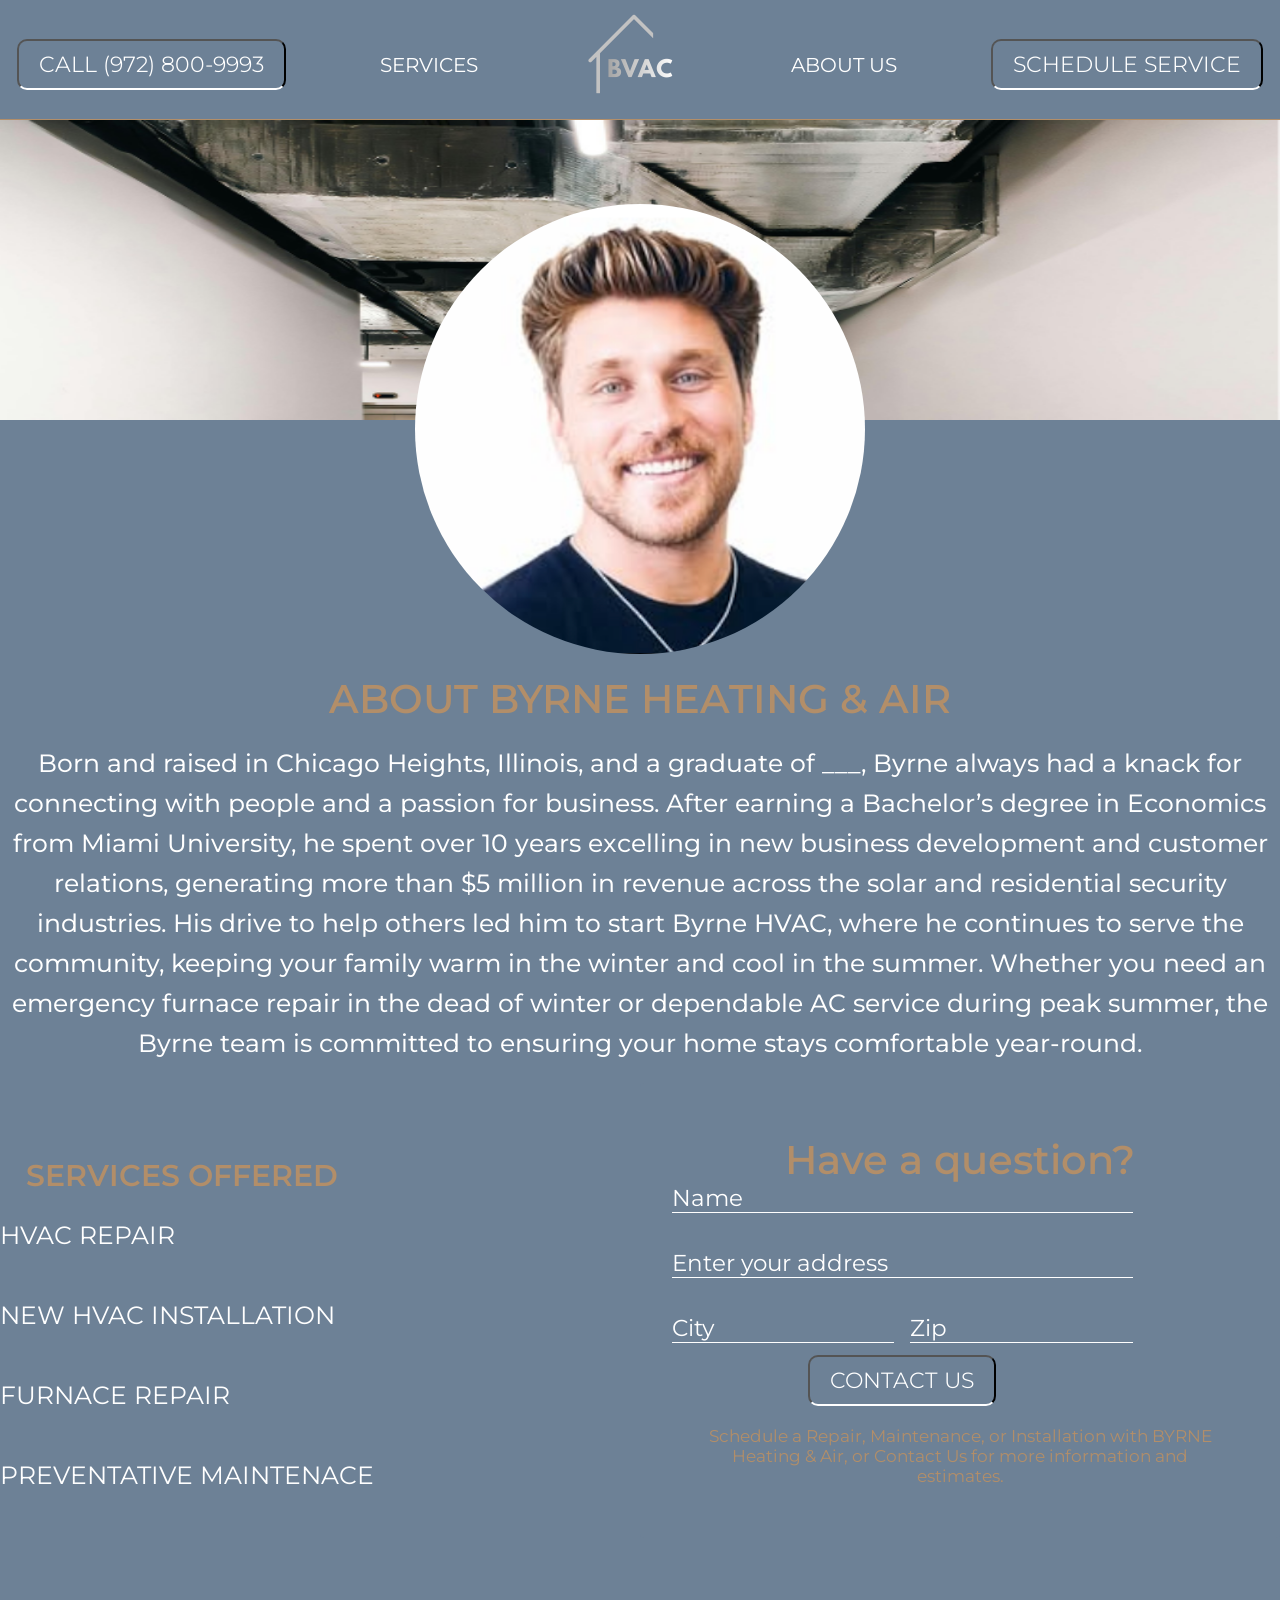
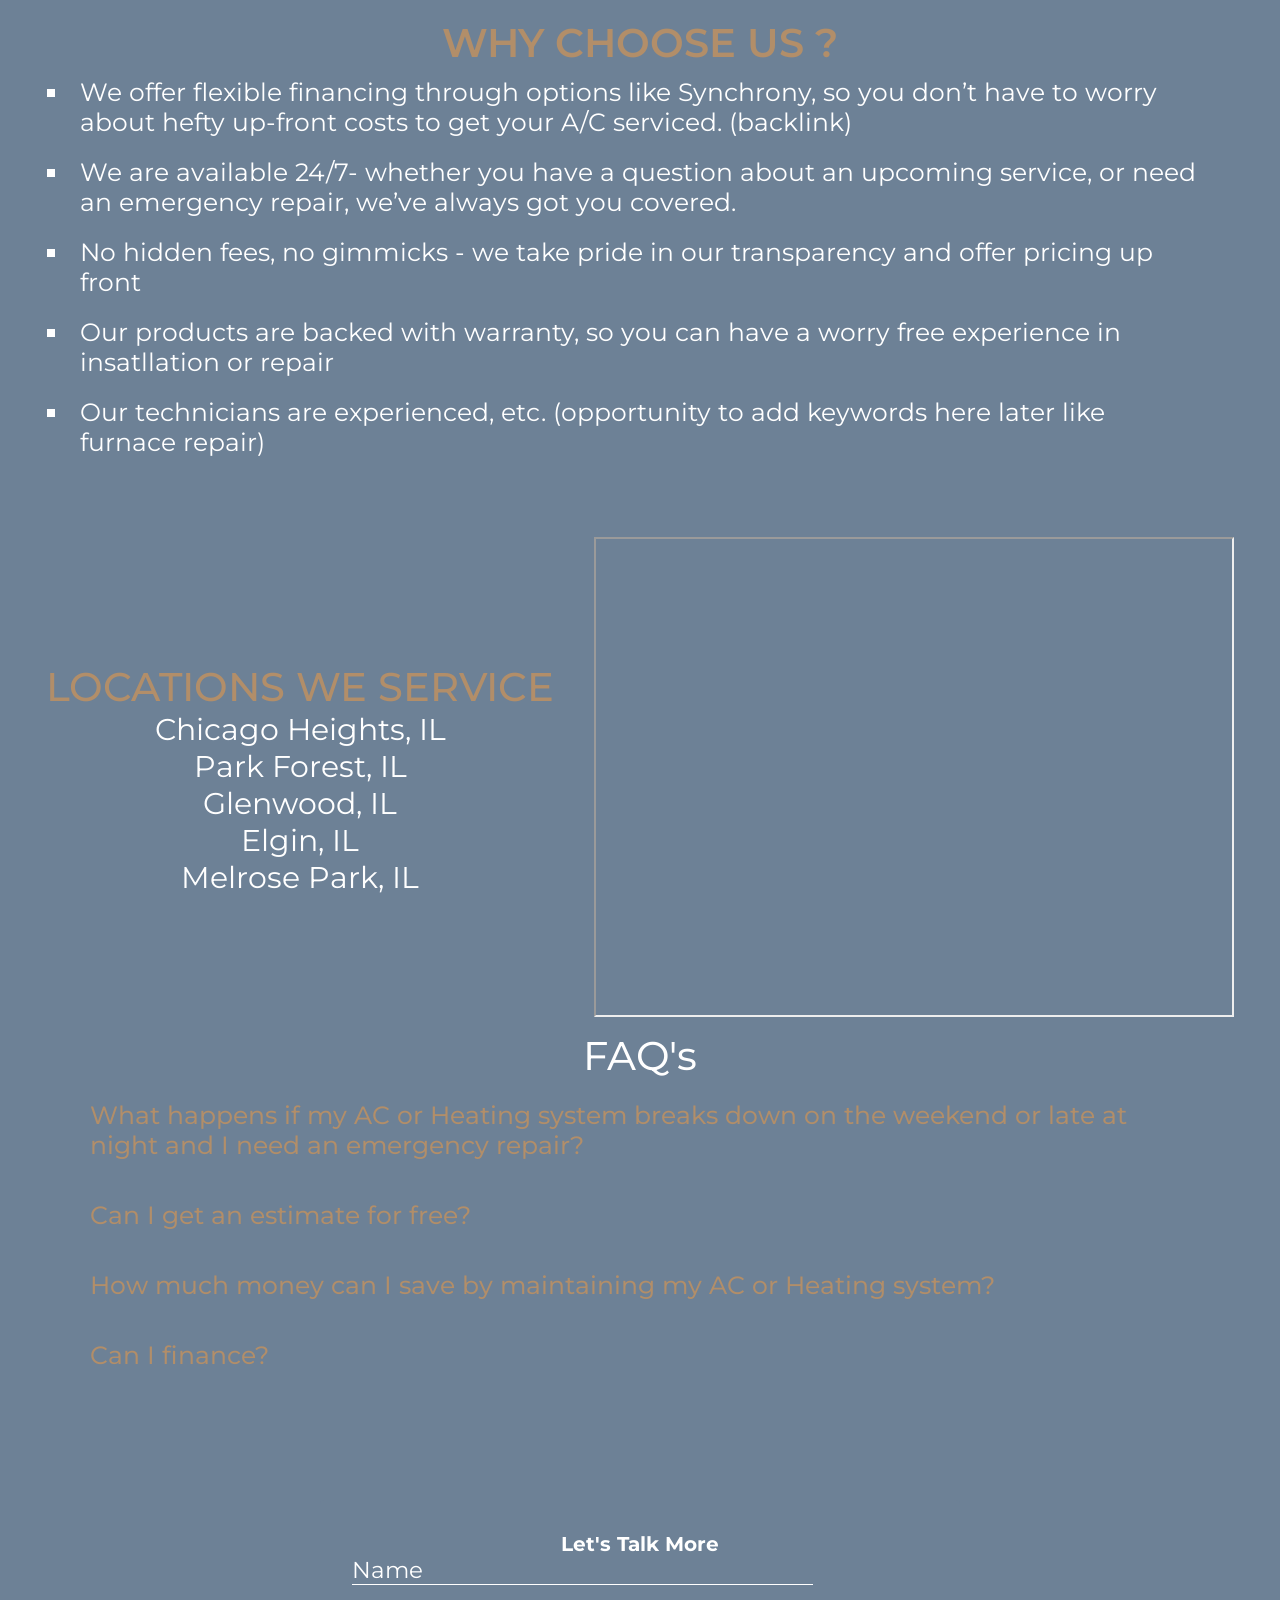
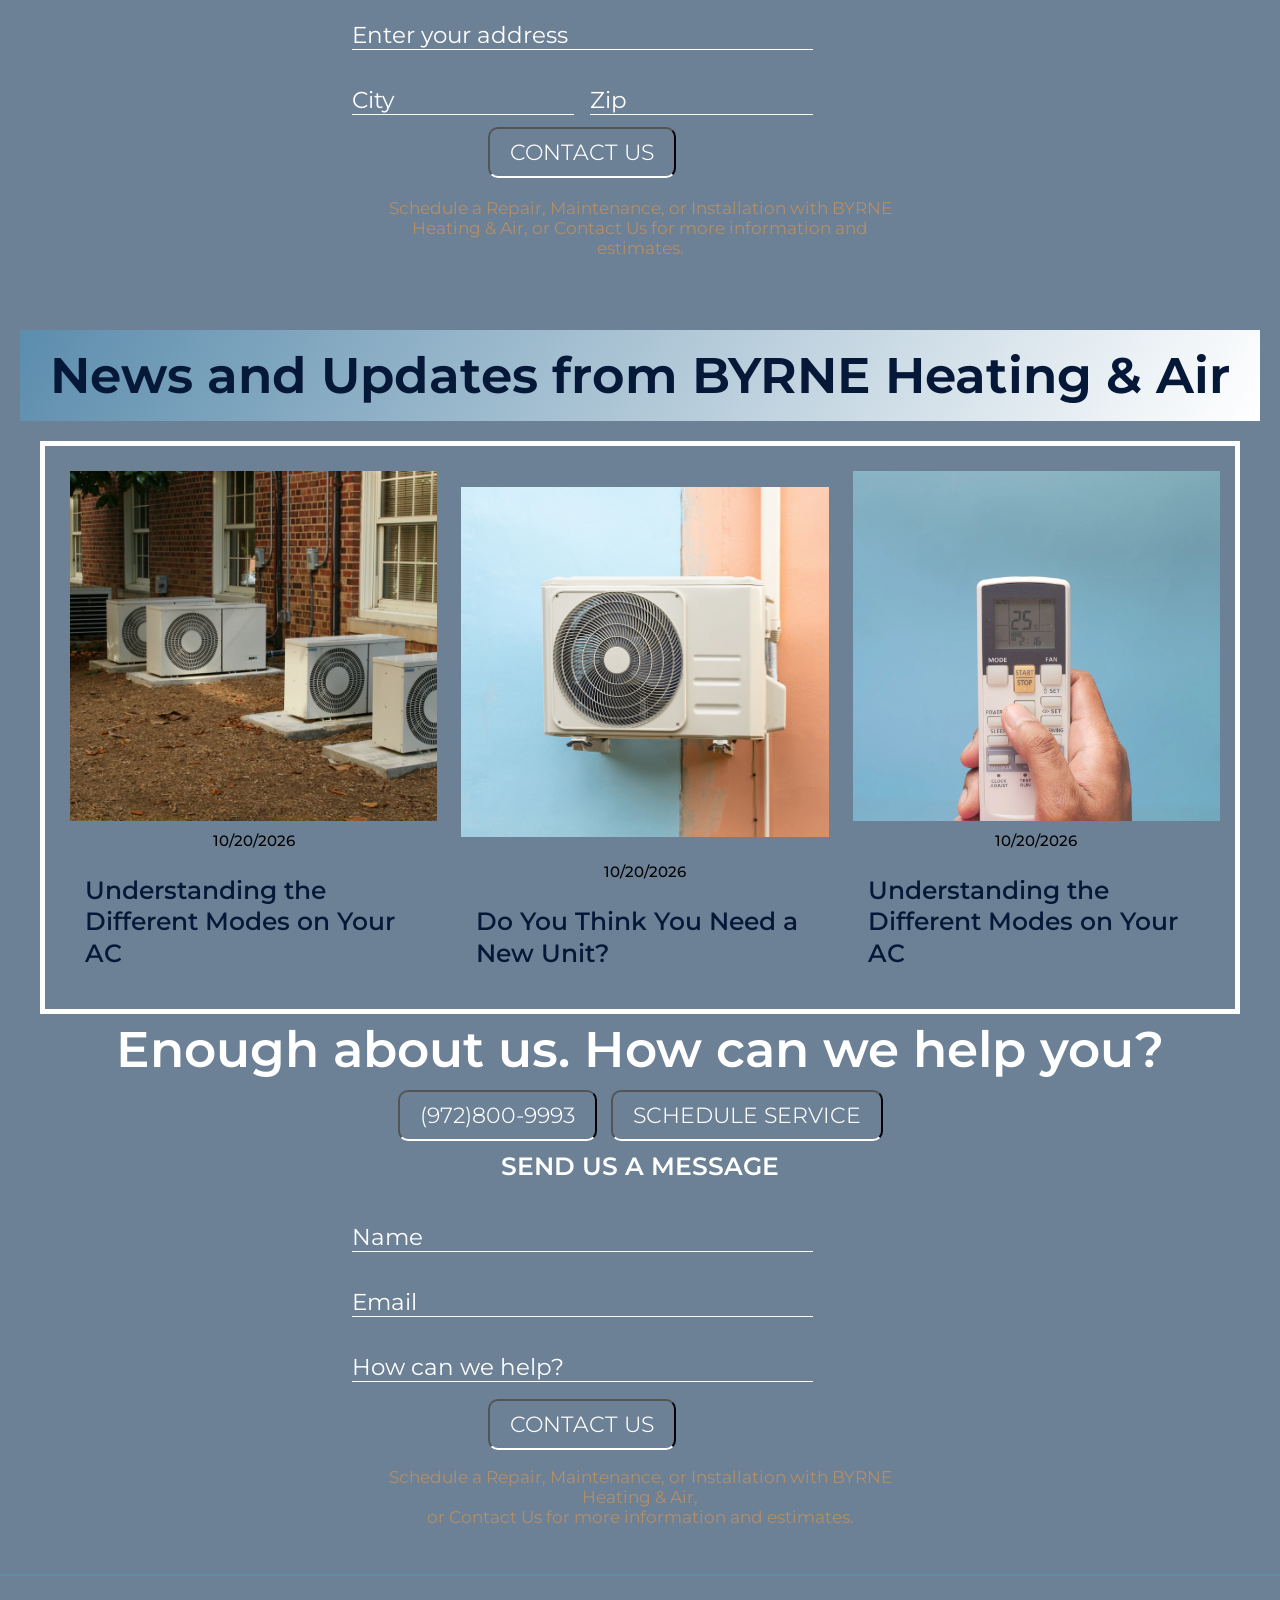
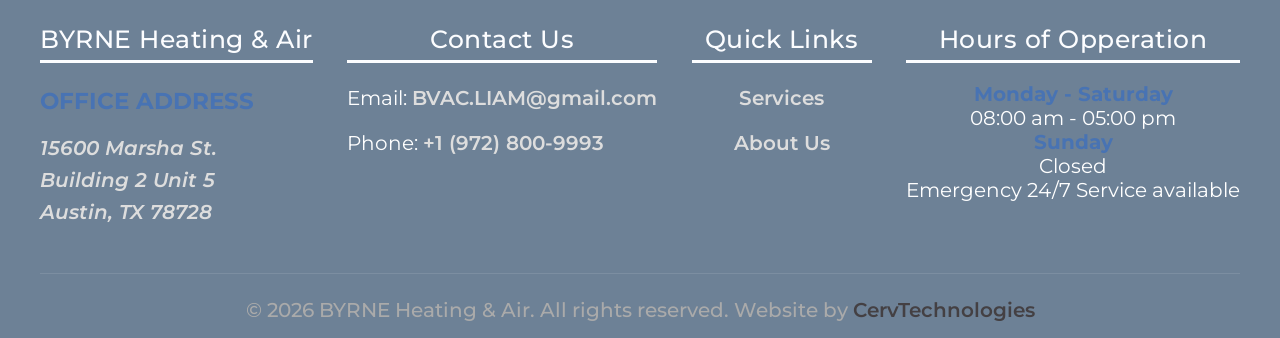
==== commit 2774c536: "final touches part2" ====
--- a/about-us.html
+++ b/about-us.html
@@ -396,27 +396,40 @@
 </div>
 </div>
 </div>
+<!-- Blog Banner -->
 <div class="blog-section">
 <div class="blog-section-title">
         <h2>News and Updates from BYRNE Heating & Air</h2>
 </div>
-     <div class="blog-section-thumbnail-strip">
+    <div class="blog-section-thumbnail-strip">
         <div class="blog-section-blocks">
             <img src="blog_thumbnail_1.png" alt="noimage">
-            <p>10/20/2026</p>
-            <h1>Understanding the Different Modes on Your AC</h1>
+            <p>
+                10/20/2026
+            </p>
+            <a href="blog.html">
+                Understanding the Different Modes on Your AC
+                </a>
             
         </div>
         <div class="blog-section-blocks">
             <img src="blog_thumbnail_2.png" alt="noimage">
-            <p>10/20/2026</p>
-            <h1>Do You Think You Need a New Unit?</h1>
+            <p>
+                10/20/2026
+            </p>
+            <a href="blog.html">
+                Do You Think You Need a New Unit?
+                </a>
             
         </div>
         <div class="blog-section-blocks">
             <img src="blog_thumbnail_3.png" alt="noimage">
-            <p>10/20/2026</p>
-            <h1>Understanding the Different Modes on Your AC</h1>
+            <p>
+                10/20/2026
+            </p>
+            <a href="blog.html">
+                Understanding the Different Modes on Your AC
+            </a>
             
         </div>
     </div>
--- a/styles.css
+++ b/styles.css
@@ -36,17 +36,40 @@
 --cus-bg-color: #061838;
 --cus-btn-bg: #bacef3;
 --primary-color:#364c6e;
---webpage-bg-color: #061838;
+--webpage-bg-color-option1: #061838;
+--websiteAccnt-option1: #5c8dad;
+--websiteAccnt2-option1:#b28e69;
+--websiteAccnt3-option1:#a29e9e;
+
+--webpage-bg-color-option2: #061838;
+--websiteAccnt-option2: #5c8dad;
+--websiteAccnt2-option2:#b28e69;
+--websiteAccnt3-option2:#a29e9e;
+
+--webpage-bg-color-option3: #061838;
+--websiteAccnt-option3: #5c8dad;
+--websiteAccnt2-option3:#b28e69;
+--websiteAccnt3-option3:#a29e9e;
+
+
+
+
+--webpage-bg-color: #6d8196;
+--websiteAccnt: #ffffe3;
+--websiteAccnt2:#4a4a4a;
+--websiteAccnt3:#a29e9e;
+
+
+
+
+
 --secondary-color:#444043;
 --hover-bg-color:#061838;
 --cta-bg: #061838;
 --cta-text: #ffffff;
 --tag-line-font: #eaedecd4;
---shadow-1: 0px 2px 10px rgba(0, 0, 0, 0.3);
---shadow-2: 0px 2px 10px rgba(26, 112, 224, 0.4);
---shadow-3: 0px 4px 20px rgba(72, 77, 78, 0.4);
---shadow-4: 0px 8px 10px rgba(54, 55, 59, 0.3);
---hover-text-color: #468af0;
+
+
 --Home-page-bg: #9fa7b3;
 --cards-bg: #d9d9d9;
 --link-color: #ffffff;
@@ -63,11 +86,8 @@
 --nav-accnt: #121111;
 --card-title-txt: #ffffff;
 --card-title-bg: #2e3a4e;
---hero-text-bx-1: #061838c2;
---hero-text-bx-2: #23293598;
---hero-text-bx-3: #23293598;
---hero-text-bx-4: #061838c2;
---hero-img-container: none;
+
+
 --Home-page-bg: #061838;
 --hero-span-bx1: #bacef3;
 --hero-span-bx2: #bacef3;
@@ -79,19 +99,9 @@
 --about-us-bg: #061838;
 --services-li-bg: #061838;
 --about-us-hero-bg: #2e3a4e;
---Haas-mini-table-th:#ffffff;
---Haas-2-table-th: #ffffff;
---Haas-3-table-th: #ffffff;
---Haas-4-table-th: #ffffff;
---Haas-mini-table-td: #ffffff;
---Haas-2-table-td:#ffffff;
---Haas-3-table-td:#ffffff;
---Haas-4-table-td:#ffffff;
+
 --about-us-text-h1:#0c0c0c;
---gallery-arrow-btn-bg: #ffffff;
---thumbnail-hover: #ffffff;
---gallery-main-bg: #061838;
---gallery-arrow-btn-bg-hover: #ffffff;
+
 --au-table-title: #7f8e91;
 --service-btn: #1a1a2e;
 --service-btn-txt:  #ffffff;
@@ -126,9 +136,7 @@
 --services-p: #ffffff;
 
 --services-conclusion-p: black;
---websiteAccnt: #5c8dad;
---websiteAccnt2:#b28e69;
---websiteAccnt3:#a29e9e;
+
 
 
 }
@@ -155,7 +163,7 @@
 }
 
 .home-page{
-    background-color: var(--bg-color);
+    background-color: var(--webpage-bg-color);
     background-size: cover;
     background-position: center;
     background-repeat: no-repeat;
@@ -178,29 +186,60 @@
 
 .body-tagline2{
     text-align: center;
-    margin-bottom: 20px;
+    
 }
 .body-tagline2 h3{
     font-weight: 600;
     font-size: 60px;
-    color: var(--websiteAccnt2);
-    margin-bottom: 15px;
+    color: var(--websiteAccnt3);
+    
 }
 .body-tagline2 p{
     font-weight: 350;
     font-size: 20px;
-    color: var(--body-tagline2-p);
-    margin: auto;
+    color: var(--websiteAccnt3);
     text-align: center;
 
 }
 .body-tagline2 button{
-    margin: 30px;
+    margin: 0px;
 }
 
 .we-serve{
     display: flex;
 
+}
+.bannerMessage{
+    font-size: 16px;
+    font-weight: 600;
+    transition: opacity 0.5s ease;
+
+}
+
+.bannerName {
+    opacity: 1;
+    transition: opacity 0.5s ease;
+}
+
+.bannerName.fade-out {
+    opacity: 0;
+}
+
+.testimonialBanner{
+    background: linear-gradient(120deg, var(--webpage-bg-color), var(--websiteAccnt2));
+    text-align: center;
+    padding: 10px;
+    margin-bottom: 20px;
+}
+.testimonialBanner h4{
+    font-size: 20px;
+    font-weight: 500;
+    color: var(--about-us-text-h1);
+}
+.testimonialBanner p{
+    font-size: 18px;
+    font-weight: 600;
+    color: var(--about-us-text-h1);
 }
 
 .testimonialsCard{
@@ -243,16 +282,7 @@
     
     
 }
-.testimonialPrvBtn,
-.testimonialNxtBtn{
-background: none;
-border: none;
-border-color: none;
-font-size: 35px;
-padding: 5px;
-color: var(--service-btn-txt);
-margin-inline: 50px;
-}
+
 .index-services{
     background: var(--body-tagline3-bg);
   
@@ -261,6 +291,7 @@
 }
 .tagline2-cta-btn{
     text-align: center;
+   
 }
 .body-tagline3{
     background: var(--body-tagline3-bg);
@@ -416,7 +447,7 @@
 }
 .service{
     
-    background: none;
+    background: var(--webpage-bg-color);
     margin: 15px;
     border-left: 2px solid var(--websiteAccnt2);
     
@@ -473,10 +504,14 @@
 
 .servicesPg-services{
     display: grid;
-}
-.services-toprow, .services-bottomrow{
-    display: flex;
+    background: var(--webpage-bg-color);
+}
+.services-toprow, 
+.services-bottomrow,
+.services-middlerow{
+    display: block;
     justify-content: center;
+    text-align: start;
 }
 .servicesPg-services p{
     text-align: start;
@@ -522,7 +557,7 @@
   margin: 10px auto;
   border-radius: 4px;
   border: none;
-  background-color: var(--cus-bg-color);
+  background-color: var(--webpage-bg-color);
   padding: clamp(16px, 4vw, 32px);
   color: white;
   box-sizing: border-box;
@@ -572,23 +607,35 @@
     
 }
 .cus-submit-btn{
-    padding: 10px;
+     align-self: center;
+    padding: 10px 20px;
     border-radius: 10px;
+    text-align: center;
+    border-bottom: solid 2px white;
+    color: var(--cta-text);
+    background: none;
+    font-weight: 350;
+    font-size: 22px; 
+    margin: 0px;
+}
+
+.cus-submit-btn:hover{
+    box-shadow: var(--shadow-4);
+    color: black;
+
+}
+input::placeholder,
+textarea::placeholder{
+    color: var(--website-txt);
+}
+
+input[type=text]{
     background-color: var(--webpage-bg-color);
-    border: .1rem solid var(--website-txt);
-    font-size: 20px;
-    font-weight: 450;
-    color: var(--website-txt);
-    justify-content: center;
-    display: block;
-    margin:5px;
-}
-input[type=text]{
-    background-color: var(--about-us-bg);
 
     border: none;
     border-bottom: .1rem solid white;
     font-size: 23px;
+    color: var(--website-txt);
 }
 /*===Navigation Bar===*/
 .nav{
@@ -599,11 +646,11 @@
     align-items: Center;
     
     
-    background: var(--nav-bar-bg);
+    background: var(--webpage-bg-color);
     color:var(--link-color);
     z-index: 10;
     padding: 2px;
-    border-bottom: 1px solid var(--website-txt);
+    border-bottom: 1px solid var(--websiteAccnt2);
     height: 120px;
     
     
@@ -661,7 +708,6 @@
 
 
 
-
 .hero-tagline h3{
     text-align: center;
     font-size: 50px;
@@ -685,10 +731,10 @@
 
 }
 .body-tagline{
-    background: var(--body-tagline-bg);
-    margin-top: 25px;
-    padding-bottom: 15px;
-    border-bottom: 5px solid var(--about-us-bg);
+    background: var(--websiteAccnt);
+    margin: auto;
+    padding-bottom: 20px;
+    border-bottom: 5px solid var(--webpage-bg-color);
 }
 .body-tagline h3{
     text-align: center;
@@ -704,114 +750,22 @@
 
 
 
-/*===Our Work===*/
-.gallery{
-    width: 100%;
-    max-width: 1000px;
-    margin: 0 auto;
-    max-height: 1000px;
-}
-
-
-.gallery-main{
-    display: flex;
-    align-items: center;
-    gap: 15px;
-    background: var(--gallery-main-bg);
-    justify-content: center;
-    padding: 5%;
-}
-
-.gallery-main-image img{
-    width:100%;
-    height: 100%;
-    object-fit: contain;
-    
-}
-
-.gallery-arrow{
-    width: 50px;
-    height:50px;
-
-    border: none;
-    border-radius: 50%;
-
-    background: #444;
-    color: white;
-
-    font-size: 30px;
-    cursor: pointer;
-
-    flex-shrink: 0;
-}
-
-.gallery-thumbnails{
-    display: flex;
-    gap: 10px;
-    margin-top: 15px;
-    overflow-x: auto;
-    padding-bottom: 10px;
-    scrollbar-width:thin;
-    scrollbar-color: #2e3a4e black;
-
-}
-
-.thumbnail{
-    width: 100px;
-    height: 75px;
-    padding: 0;
-    border:#222;
-    cursor: pointer;
-    flex-shrink: 0;
-    overflow: hidden;
-}
-
-.thumbnail img{
-    width:100%;
-    height: 100%;
-    object-fit: cover;
-    display: block;
-}
-
-.thumbnail-active{
-    border: 2px solid #fff;
-}
-
-.thumbnail:hover {
-    border-color: var(--thumbnail-hover);
-    border-radius: 20%;
-    
-
-}
-
-.gallery-arrow-prev, .gallery-arrow-next{
-background: var(--gallery-arrow-btn-bg);
-border-radius:10%;
-border-color:#030303;
-font-size: 40px;
-
-}
-
-.gallery-arrow-prev:hover, .gallery-arrow-next:hover{
-background: var(--gallery-arrow-btn-bg-hover);
-border-radius:10%;
-border-color: white;
-font-size: 25px;
-
-}
+
+
 
 /*===Call to Action Button===*/
 .hero-cta-btn{
     
-    padding: 15px 20px;
+     align-self: center;
+    padding: 10px 20px;
     border-radius: 10px;
     text-align: center;
-    border: thin;
+    border-bottom: solid 2px white;
     color: var(--cta-text);
-    background: var(--cta-bg);
-    font-weight: 500;
-    font-size: 25px; 
-    margin: 10px;
+    background: none;
+    font-weight: 350;
+    font-size: 22px; 
+    margin: 0px;
     
 }
 .cta-btn{
@@ -821,7 +775,7 @@
     text-align: center;
     border-bottom: solid 2px white;
     color: var(--cta-text);
-    background: var(--cta-bg);
+    background: none;
     font-weight: 350;
     font-size: 22px; 
     margin: 0px;
@@ -831,22 +785,29 @@
     color: black
 }
 
-.learn-more-btn{
-    background: var(--learn-more-btn-bg);
+.tagline2-cta-btn button{
+      align-self: center;
+    padding: 10px 20px;
+    border-radius: 10px;
+    text-align: center;
+    border-bottom: solid 2px white;
+    color: var(--cta-text);
+    background: none;
+    font-weight: 350;
+    font-size: 22px; 
+    margin: 0px;
+}
+
+
+.hero-cta{
+    background: none;
     padding: 10px;  
     border-radius: 15px;
     
 }
-.learn-more-btn a{
-    color: var(--learn-more-btn-txt);
-    font-size: 18px;
-    font-weight: 500;
-}
-.hero-cta{
-    background: var(--hero-cta-bg);
-    padding: 10px;  
-    border-radius: 15px;
-    
+.hero-cta:hover{
+    box-shadow: var(--shadow-4);
+    color: black
 }
 .hero-cta a{
     color: var(--hero-cta-txt);
@@ -854,7 +815,7 @@
     font-weight: 500;
 }
 .cta-section-btn{
-    background: var(--cta-bg);
+    background: none;
     padding: 10px;  
     border-radius: 15px;
 }
@@ -942,12 +903,13 @@
 
 /* ===== Footer Container ===== */
 .footer-cont {
-    background-color:var(--footer-bg);        /* dark background */
+    background-color:var(--webpage-bg-color);        /* dark background */
     color: var(--footer-txt);
     padding: 3rem 1rem 1rem;          /* top padding, bottom reduced */
     width: 100%;
     margin-top: 0px;  
-    font-size: 20px;               /* alternative to flex:1 if body is flex */
+    font-size: 20px;     
+    border-top: solid 2px var(--websiteAccnt);          /* alternative to flex:1 if body is flex */
 }
 
 /* ===== Footer Inner Wrapper ===== */
@@ -2634,6 +2596,7 @@
     }
 
     .services-toprow,
+    .services-middlerow,
     .services-bottomrow {
         display: grid;
         grid-template-columns: repeat(2, minmax(0, 1fr));
@@ -3364,16 +3327,3 @@
     }
 }
 
-
-.tagline2-cta-btn button{
-     border-radius: 15px;
-        background: var(--websiteAccnt2);
-        color: var(--about-us-text-h1);
-        border:none
-}
-.tagline3-bta-btn button{
-     border-radius: 15px;
-        background: var(--websiteAccnt2);
-        color: var(--about-us-text-h1);
-        border:none
-}
--- a/blog_styles.css
+++ b/blog_styles.css
@@ -1,8 +1,54 @@
+
+/*==Resuable CSS===*/
+a{
+    text-decoration: none;
+    color: var(--secondary-color);
+    font-weight:600;   
+}
+
+body{
+   
+    display: flex;
+    flex-direction: column;
+    max-width: 100%;
+}
+
+* {
+    margin: 0;
+    padding: 0;
+    box-sizing: border-box;
+    scroll-behavior: smooth;
+    font-family: Montserrat;
+   
+   
+}
+
+
+
+body {
+    min-height: 100vh;
+    
+    
+}
+
+
+.main-content {
+    flex: 1 0 auto; 
+}
+
+
+/*==Variables===*/
+:root{
+
+
+}
+
 
 .blog-section-title{
     text-align: center;
-    background: var(--blog-bg);
-    margin: 10px;
+    background: linear-gradient(120deg, var(--websiteAccnt), var(--website-txt));
+    margin: 20px;
+    padding: 15px;
 }
 
 .blog-section-blocks{
@@ -11,10 +57,7 @@
     margin: 5px;
     width: 33%;
 }
-.blog-section-thumbnail-strip{
-    display: flex;
-    background: var(--blog-bg);
-}
+
 .blog-section-blocks img{
     max-width: 400px;
     max-height: 400px;
@@ -34,7 +77,7 @@
 
 
 .blog-section-title h2{
-     font-weight: 700;
+     font-weight: 650;
     font-size: 50px;
     color: var(--blog-post-h1);
     text-align: center;
@@ -52,8 +95,11 @@
     gap: 24px;
     width: 100%;
     max-width: 1200px;
-    margin: 15px auto;
+    margin: 0px auto;
     padding: 20px 20px;
+    background: var(--wesite-bg-color);
+    border: solid 5px white;
+   
 }
 
 .blog-section-blocks {
@@ -74,11 +120,11 @@
 }
 
 .blog-section-blocks a {
-    margin-top: 0px;
-    font-size: 19px;
-    line-height: 1.5;
-    overflow-wrap: anywhere;
-    font-weight: 500;
+    
+    font-size: 25px;
+    line-height: 1.25;
+    overflow-wrap: break-word;
+    font-weight: 550;
     color: var(--blog-post-h1);
     padding: 15px;
     
@@ -97,6 +143,7 @@
     
 }
 
+
 /* Tablet */
 @media (max-width: 900px) {
     .blog-section-thumbnail-strip {
